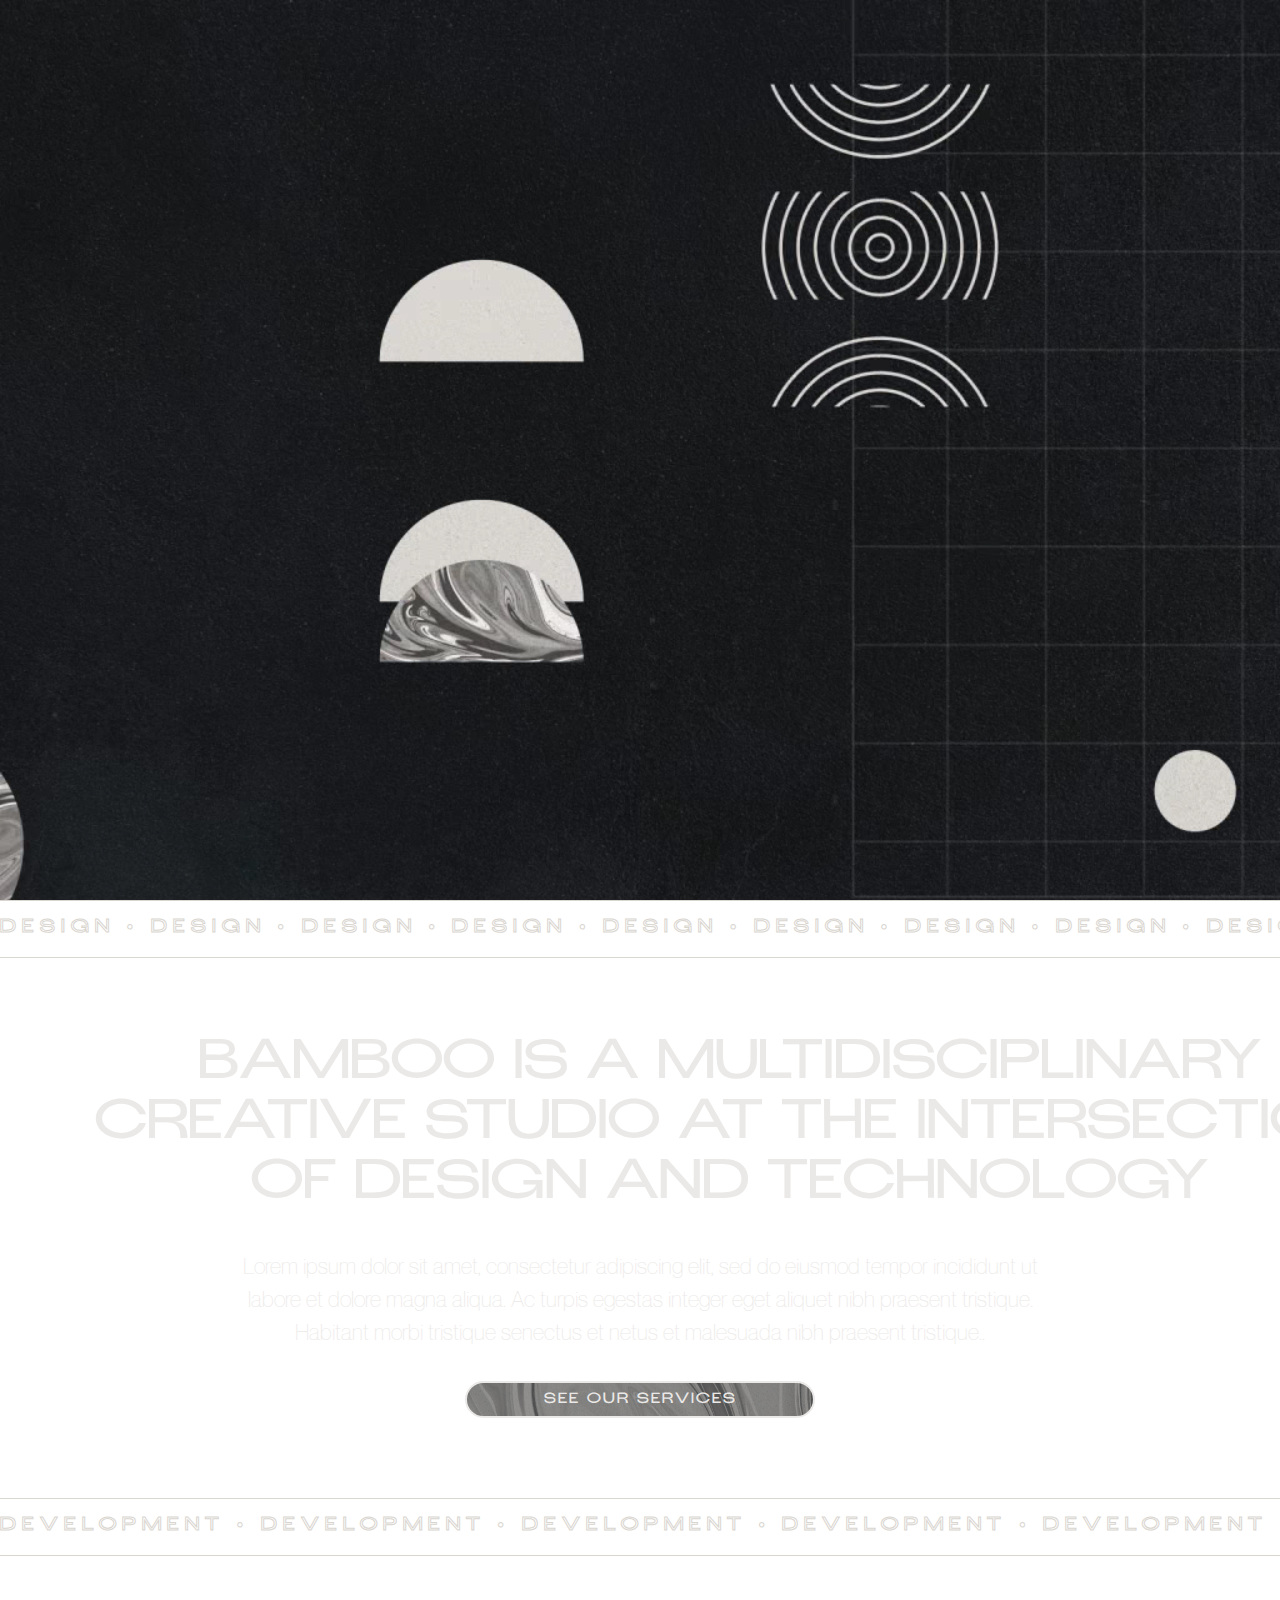
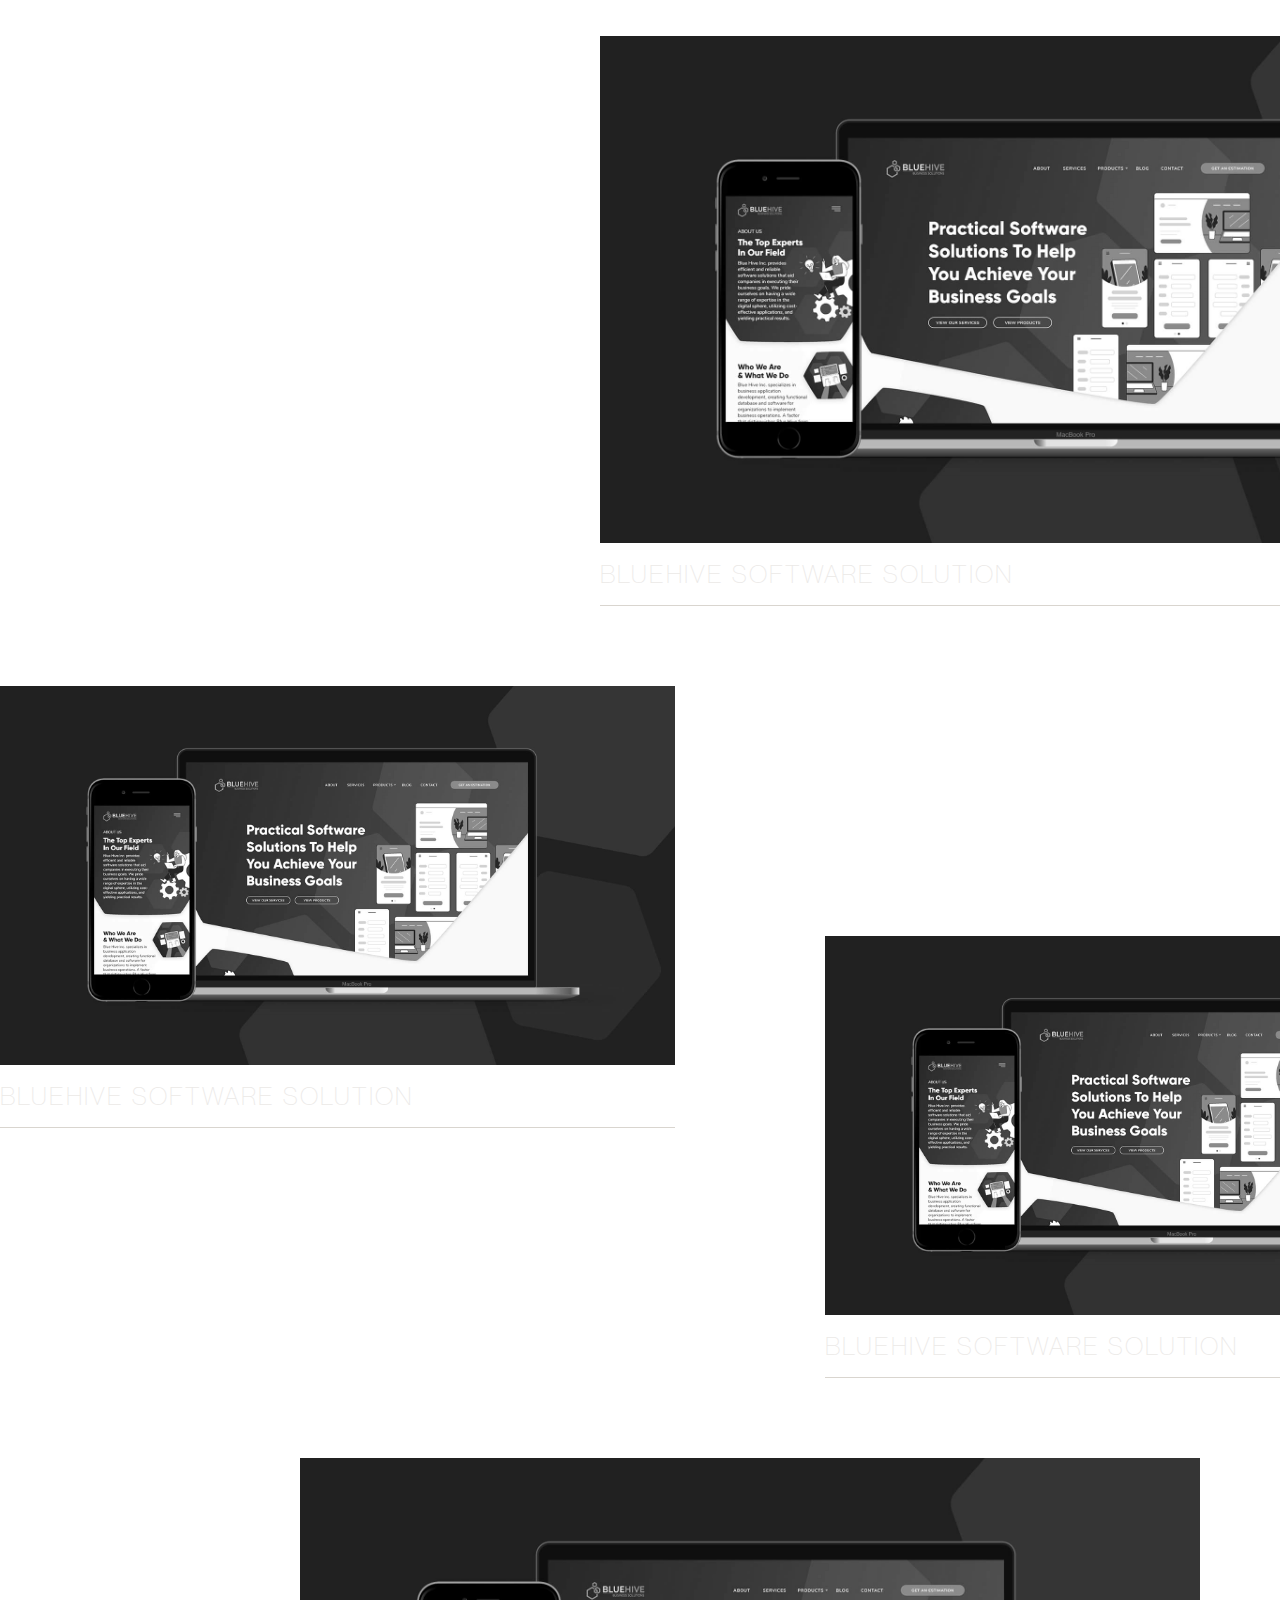
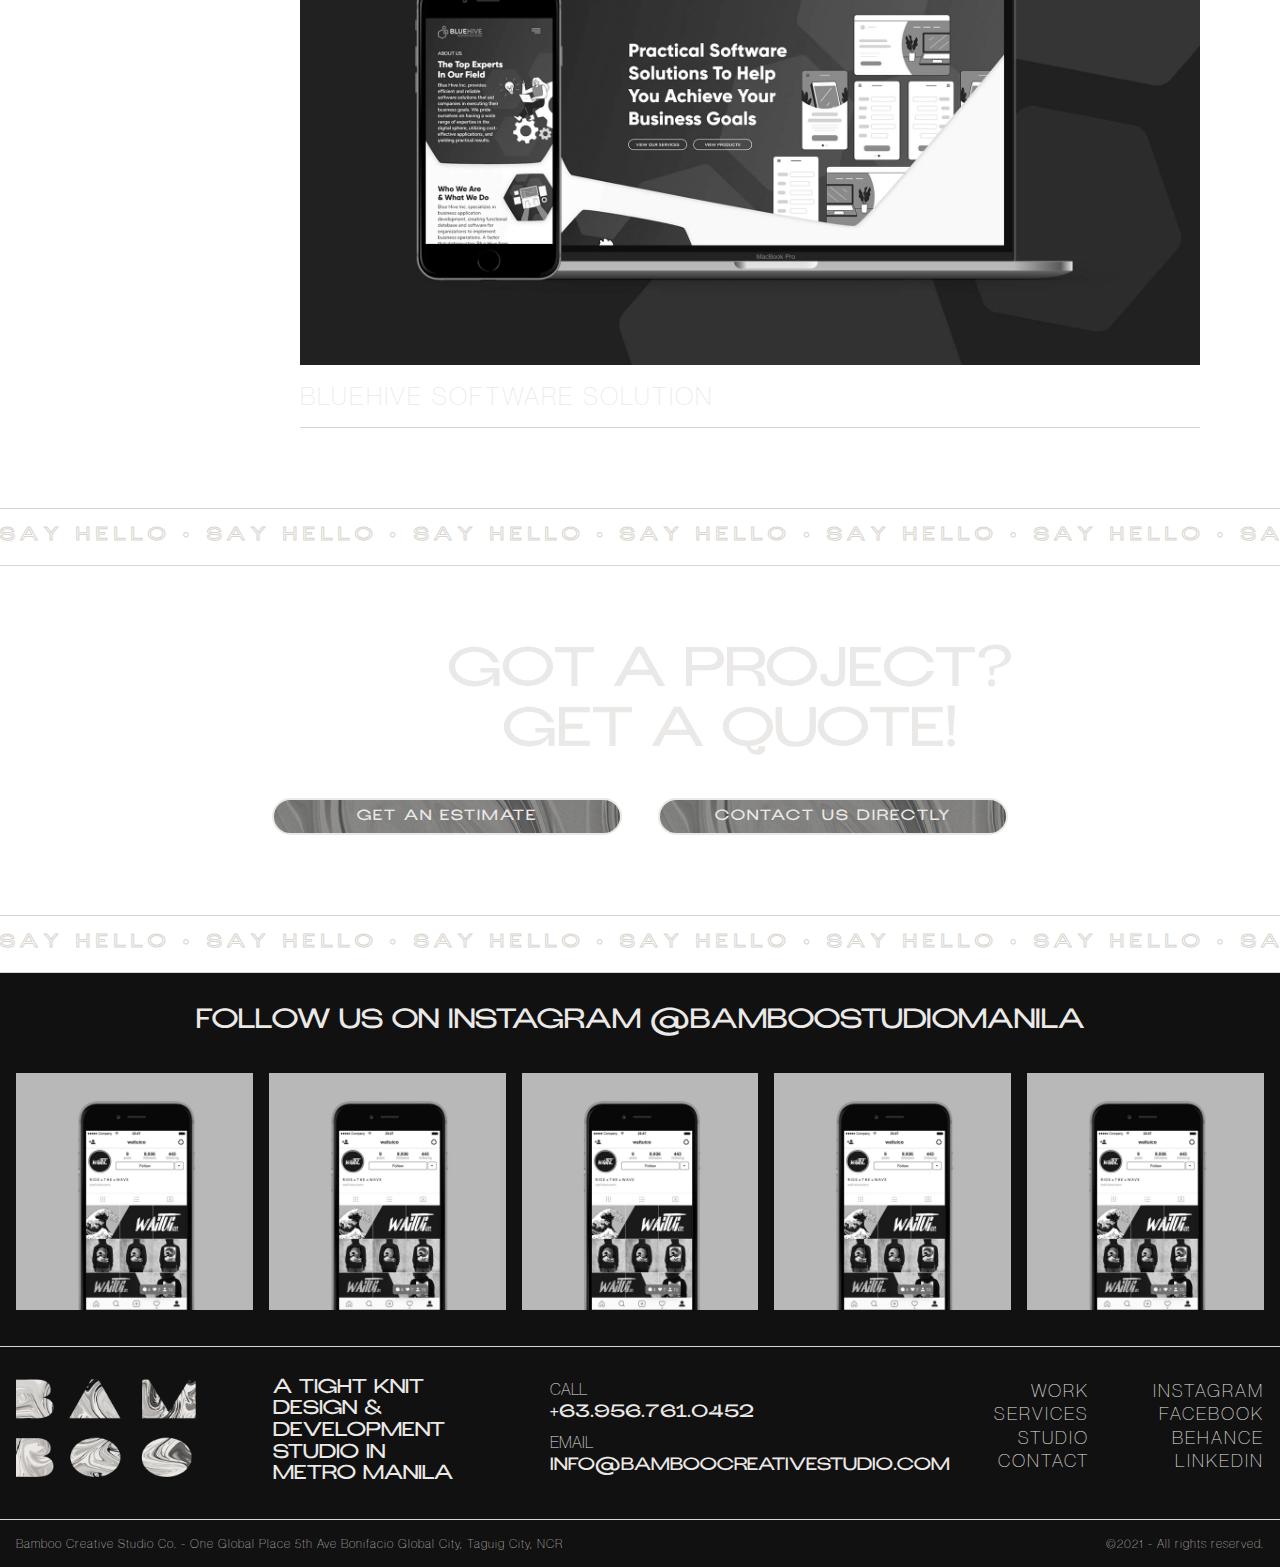
==== index.html @ 471cdea7 "build v.0.1" ====
<!DOCTYPE html>
<html lang="en" dir="ltr">

<head>
  <meta charset="utf-8">
  <title>Home</title>
  <link rel="stylesheet" href="css/styles.css">
</head>

<body>
  <div class="landing home">
    <nav>
      <div class="container pad-1">
        <div class="nav-menu">
          <div class="nav-logo">
            <img src="assets/img/Logo.png" alt="">
          </div>
          <div class="nav-items">
            <ul>
              <li><a href="">INFO</a></li>
              <li><a href="">WORK</a></li>
              <li><a href="">SERVICES</a></li>
              <li><a href="">STUDIO</a></li>
            </ul>
          </div>
          <div class="nav-contact">
            <a href="">CONTACT</a>
          </div>
        </div>
      </div>
    </nav>

    <div class="background-landing">
      <div class="video-container">
        <video autoplay muted id="Landing-video">
          <source src="assets/video/Background Landing.webm" type="video/webm">
        </video>
      </div>
    </div>
  </div>

  <div class="services-cta home">
    <div class="banner-container">
      <div class="banner">
        <span>Design • Design • Design • Design • Design • Design • Design • Design • Design • Design • Design • Design •</span>
        <span>Design • Design • Design • Design • Design • Design • Design • Design • Design • Design • Design • Design •</span>
      </div>
    </div>
    <div class="container-inner center-content">
      <h2>BAMBOO IS A MULTIDISCIPLINARY CREATIVE STUDIO AT THE INTERSECTION OF DESIGN AND TECHNOLOGY</h2>
      <p>Lorem ipsum dolor sit amet, consectetur adipiscing elit, sed do eiusmod tempor incididunt ut labore et dolore magna aliqua. Ac turpis egestas integer eget aliquet nibh praesent tristique. Habitant morbi tristique senectus et netus et
        malesuada nibh praesent tristique..</p>
      <button class="btn">SEE OUR SERVICES</button>
    </div>
    <div class="banner-container">
      <div class="banner">
        <span>DEVELOPMENT • DEVELOPMENT • DEVELOPMENT • DEVELOPMENT • DEVELOPMENT • DEVELOPMENT • DEVELOPMENT •</span>
        <span>DEVELOPMENT • DEVELOPMENT • DEVELOPMENT • DEVELOPMENT • DEVELOPMENT • DEVELOPMENT • DEVELOPMENT •</span>
      </div>
    </div>
  </div>

  <section class="home-projects">
    <div class="box-container">
      <div class="home-project proj1">
        <img src="assets/img/temp/Bluehive 1.jpg" alt="">
        <div class="project-banner">
          <div class="banner-title">
            <span class="project-title">BLUEHIVE SOFTWARE SOLUTION</span>
            <span class="banner-text">BLUEHIVE SOFTWARE SOLUTION • BLUEHIVE SOFTWARE SOLUTION •</span>
            <span class="banner-text">BLUEHIVE SOFTWARE SOLUTION • BLUEHIVE SOFTWARE SOLUTION •</span>
          </div>
        </div>
      </div>
    </div>

    <div class="box-container dual">
      <div class="home-project proj2">
        <img src="assets/img/temp/Bluehive 1.jpg" alt="">
        <div class="project-banner">
          <div class="banner-title">
            <span class="project-title">BLUEHIVE SOFTWARE SOLUTION</span>
            <span class="banner-text">BLUEHIVE SOFTWARE SOLUTION • BLUEHIVE SOFTWARE SOLUTION •</span>
            <span class="banner-text">BLUEHIVE SOFTWARE SOLUTION • BLUEHIVE SOFTWARE SOLUTION •</span>
          </div>
        </div>
      </div>
      <div class="home-project proj3">
        <img src="assets/img/temp/Bluehive 1.jpg" alt="">
        <div class="project-banner">
          <div class="banner-title">
            <span class="project-title">BLUEHIVE SOFTWARE SOLUTION</span>
            <span class="banner-text">BLUEHIVE SOFTWARE SOLUTION • BLUEHIVE SOFTWARE SOLUTION •</span>
            <span class="banner-text">BLUEHIVE SOFTWARE SOLUTION • BLUEHIVE SOFTWARE SOLUTION •</span>
          </div>
        </div>
      </div>
    </div>

    <div class="box-container alt">
      <div class="home-project proj4">
        <img src="assets/img/temp/Bluehive 1.jpg" alt="">
        <div class="project-banner">
          <div class="banner-title">
            <span class="project-title">BLUEHIVE SOFTWARE SOLUTION</span>
            <span class="banner-text">BLUEHIVE SOFTWARE SOLUTION • BLUEHIVE SOFTWARE SOLUTION •</span>
            <span class="banner-text">BLUEHIVE SOFTWARE SOLUTION • BLUEHIVE SOFTWARE SOLUTION •</span>
          </div>
        </div>
      </div>
    </div>
  </section>

  <div class="cta home">
    <div class="banner-container">
      <div class="banner">
        <span>SAY HELLO • SAY HELLO • SAY HELLO • SAY HELLO • SAY HELLO • SAY HELLO • SAY HELLO • SAY HELLO • SAY HELLO • SAY HELLO • SAY HELLO • SAY HELLO •</span>
        <span>SAY HELLO • SAY HELLO • SAY HELLO • SAY HELLO • SAY HELLO • SAY HELLO • SAY HELLO • SAY HELLO • SAY HELLO • SAY HELLO • SAY HELLO • SAY HELLO •</span>
      </div>
    </div>
    <div class="container-inner center-content">
      <h2>GOT A PROJECT? <br> GET A QUOTE!</h2>
      <div class="cta-btn">
        <button class="btn">GET AN ESTIMATE</button>
        <button class="btn">CONTACT US DIRECTLY</button>
      </div>
    </div>
    <div class="banner-container">
      <div class="banner">
        <span>SAY HELLO • SAY HELLO • SAY HELLO • SAY HELLO • SAY HELLO • SAY HELLO • SAY HELLO •</span>
        <span>SAY HELLO • SAY HELLO • SAY HELLO • SAY HELLO • SAY HELLO • SAY HELLO • SAY HELLO •</span>
      </div>
    </div>
  </div>

  <div class="instagram">
    <h3>FOLLOW US ON INSTAGRAM @BAMBOOSTUDIOMANILA</h3>
    <div class="insta-img">
      <a href="https://www.instagram.com/bamboostudiomanila/">
        <img src="assets/img/temp/Waitui.jpg" alt="" class="insta alt-l">
      </a>
      <a href="https://www.instagram.com/bamboostudiomanila/">
        <img src="assets/img/temp/Waitui.jpg" alt="" class="insta">
      </a>
      <a href="https://www.instagram.com/bamboostudiomanila/">
        <img src="assets/img/temp/Waitui.jpg" alt="" class="insta">
      </a>
      <a href="https://www.instagram.com/bamboostudiomanila/">
        <img src="assets/img/temp/Waitui.jpg" alt="" class="insta">
      </a>
      <a href="https://www.instagram.com/bamboostudiomanila/">
        <img src="assets/img/temp/Waitui.jpg" alt="" class="insta alt-r">
      </a>
    </div>
  </div>

  <footer>
    <div class="footer-content container">
      <div class="footer-logo">
        <img src="assets\img\Logo ALT.png" class="footer-logo" alt"footer-logo">
      </div>
      <h4 class="footer-slogan">A TIGHT KNIT DESIGN & DEVELOPMENT STUDIO IN <br> METRO MANILA</h4>
      <div class="footer-contact">
        <span>CALL</span>
        <h5 class="footer-tel">+63.956.761.0452</h5>
        <span>EMAIL</span>
        <h5 class="footer-email">INFO@BAMBOOCREATIVESTUDIO.COM</h5>
      </div>
      <div class="footer-menu">
        <ul class="site-menu">
          <li><a href="">WORK</a></li>
          <li><a href="">SERVICES</a></li>
          <li><a href="">STUDIO</a></li>
          <li><a href="">CONTACT</a></li>
        </ul>
        <ul class="socialmedia-menu">
          <li><a href="">INSTAGRAM</a></li>
          <li><a href="">FACEBOOK</a></li>
          <li><a href="">BEHANCE</a></li>
          <li><a href="">LINKEDIN</a></li>
        </ul>
      </div>
    </div>
    <div class="footer-extra container">
      <span>Bamboo Creative Studio Co. - One Global Place 5th Ave Bonifacio Global City, Taguig City, NCR</span>
      <span>©2021 - All rights reserved.</span>
    </div>
  </footer>


</body>

<script src="https://ajax.googleapis.com/ajax/libs/jquery/2.1.3/jquery.min.js"></script>
<script src="js/index.js"></script>

</html>
---- css/styles.css ----
* {
  padding: 0;
  margin: 0; }

@font-face {
  font-family: KonstantGrotesk;
  src: url(../assets/fonts/KonstantGrotesk.otf); }
@font-face {
  font-family: NeueMontreal;
  src: url(../assets/fonts/NeueMontreal-Light.otf); }
@font-face {
  font-family: NeueMontreal-Bold;
  src: url(../assets/fonts/NeueMontreal-Bold.otf); }
html, body {
  width: 100%; }

body {
  font-family: NeueMontreal, sans-serif;
  background: url(../assets/img/WebsiteBackground.png);
  position: relative;
  overflow-x: hidden;
  color: #EBE9E7; }

.container {
  padding-left: 1rem;
  padding-right: 1rem; }

.container-inner {
  padding: 5rem; }

.box-container {
  width: 1000px; }

.pad-1 {
  padding-top: 1rem;
  padding-bottom: 1rem; }

.pad-2 {
  padding-top: 2rem;
  padding-bottom: 2rem; }

h1, h2, h3, h4, h5, h6, .banner span {
  font-family: KonstantGrotesk, sans-serif;
  font-weight: normal; }

h1, h2 {
  font-size: 50px;
  padding-bottom: 2rem; }

h3 {
  font-size: 25px;
  padding-bottom: 2rem; }

h4 {
  font-size: 18px; }

h5 {
  font-size: 16px;
  line-height: 1.2em; }

p {
  font-size: 22px;
  padding-bottom: 1rem;
  line-height: 1.5em; }

a {
  text-decoration: none;
  color: #EBE9E7;
  letter-spacing: 2px; }

button {
  font-family: KonstantGrotesk, sans-serif;
  color: #EBE9E7;
  width: 350px;
  padding: 0.5rem 0 0.4rem;
  border-radius: 28px;
  background: transparent;
  border: 2px solid #EBE9E7;
  letter-spacing: 2px;
  background: url(../assets/img/ButtonBackground.png) no-repeat 0 50%; }
  button:hover {
    color: #191C1E;
    background: #D9D5CF; }

.cta-btn button {
  margin: 0 1rem; }

section {
  padding: 5rem 0; }

nav {
  position: absolute;
  background-color: rgba(25, 28, 30, 0.6);
  width: 100%;
  top: -4rem;
  left: 0;
  border-bottom: 1px solid #D9D5CF;
  z-index: 100;
  animation-name: menu-down;
  animation-duration: 1s;
  animation-delay: 3s;
  animation-fill-mode: forwards; }

.nav-menu {
  display: flex;
  flex-direction: row;
  justify-content: space-between; }

.nav-logo img {
  width: 166px; }

.nav-items ul li {
  display: inline;
  margin: 0 1rem; }

.nav-contact {
  width: 166px;
  text-align: right; }

.landing.home {
  height: 100vh;
  overflow-y: hidden; }

.background-landing {
  position: absolute;
  top: 0;
  left: 0;
  width: 100vw; }

.video-container {
  position: relative;
  height: 100vh; }
  .video-container video {
    width: 100%;
    height: 100vh;
    position: absolute;
    object-fit: cover;
    object-position: top; }

.services-cta {
  position: relative; }

.banner-container, .project-banner {
  width: 100%;
  overflow: hidden;
  padding: 1rem 0;
  border-top: 1px solid #D9D5CF;
  border-bottom: 1px solid #D9D5CF; }

.banner, .banner-title {
  position: relative;
  right: 0;
  display: flex;
  align-content: center;
  justify-content: flex-start;
  animation-iteration-count: infinite;
  animation-timing-function: linear;
  animation-direction: normal; }
  .banner span, .banner-title span {
    text-transform: uppercase;
    margin: 0 0.8vw 0 0;
    display: inline;
    white-space: nowrap; }

.banner {
  animation-name: banner-anim;
  animation-duration: 20s; }
  .banner span {
    font-size: 1.3vw;
    letter-spacing: 6px;
    color: transparent;
    -webkit-text-stroke-width: 1px;
    -webkit-text-stroke-color: #D9D5CF; }

.banner-title {
  animation-name: banner-anim-proj;
  animation-duration: 20s; }
  .banner-title span {
    font-size: 22px;
    letter-spacing: 2px;
    color: #EBE9E7; }

.center-content {
  text-align: center; }
  .center-content h2 {
    width: 1300px;
    margin: auto;
    line-height: 1.2em; }
  .center-content p {
    width: 840px;
    margin: auto;
    padding-bottom: 2rem; }

.box-container {
  width: 1500px;
  margin: auto;
  position: relative;
  padding-bottom: 5rem; }
  .box-container.alt {
    padding-bottom: 0; }
  .box-container.dual {
    display: flex;
    flex-direction: row;
    justify-content: space-between;
    flex-direction: row; }
    .box-container.dual .proj2, .box-container.dual .proj3 {
      width: 45%; }

.home-project {
  width: 100%;
  display: flex;
  flex-direction: column; }
  .home-project img {
    filter: grayscale(100%);
    transition: filter 0.2s; }
  .home-project.proj1 {
    margin-left: auto;
    align-items: flex-end; }
    .home-project.proj1 img, .home-project.proj1 .project-banner {
      width: 60%; }
  .home-project.proj2 {
    align-items: flex-start; }
    .home-project.proj2 img, .home-project.proj2 .project-banner {
      width: 100%; }
  .home-project.proj3 {
    margin-left: auto;
    align-items: flex-end;
    padding-top: 250px; }
    .home-project.proj3 img, .home-project.proj3 .project-banner {
      width: 100%; }
  .home-project.proj4 {
    align-items: center; }
    .home-project.proj4 img, .home-project.proj4 .project-banner {
      width: 60%; }

.project-banner {
  border-top: none;
  transition: background-image 0.2s; }
  .project-banner:hover {
    background-image: url(../assets/img/ButtonBackground.png); }

.banner-title {
  animation: none; }
  .banner-title span {
    font-size: 25px; }
  .banner-title .banner-text {
    display: none; }

.instagram {
  text-align: center;
  position: relative;
  padding: 2rem 1rem; }

.insta-img {
  display: flex;
  flex-direction: row;
  justify-content: space-between; }
  .insta-img img {
    width: 18.5vw;
    filter: grayscale(100%);
    transition: filter 0.2s; }
    .insta-img img:hover {
      filter: grayscale(0%); }

footer .footer-tel {
  margin-bottom: 0.6rem; }
footer .footer-tel, footer .footer-email {
  margin-top: 0.3rem; }

.footer-content {
  position: relative;
  display: flex;
  flex-direction: row;
  padding-top: 2rem;
  padding-bottom: 2rem;
  border-top: 1px solid #D9D5CF;
  border-bottom: 1px solid #D9D5CF; }

.footer-logo {
  width: 180px; }

.footer-slogan {
  width: 200px;
  padding: 0 6vw;
  line-height: 1.2em; }

.footer-menu {
  font-size: 18px;
  display: flex;
  margin-left: auto;
  text-align: right; }
  .footer-menu ul {
    list-style-type: none;
    color: #D9D5CF;
    line-height: 1.3em; }
    .footer-menu ul a:hover {
      font-weight: bold; }

.socialmedia-menu {
  margin-left: 5vw; }

.footer-extra {
  padding: 1rem;
  display: flex;
  flex-direction: row;
  justify-content: space-between; }
  .footer-extra span {
    font-size: 12px;
    color: #D9D5CF;
    letter-spacing: 1px; }

footer, .instagram {
  background: #111111; }

.hover img {
  filter: grayscale(0%); }
.hover .project-banner {
  background-image: url(../assets/img/ButtonBackground.png); }
.hover .banner-title {
  animation: banner-anim-proj 10s infinite linear normal; }
.hover .banner-title .banner-text {
  display: block !important; }
.hover .banner-title .project-title {
  display: none !important; }

@keyframes menu-down {
  from {
    top: -4rem; }
  to {
    top: 0; } }
@keyframes banner-anim {
  0% {
    right: 0; }
  100% {
    right: 123.5rem; } }
@keyframes banner-anim-proj {
  0% {
    right: 0; }
  100% {
    right: 60rem; } }

/*# sourceMappingURL=styles.css.map */
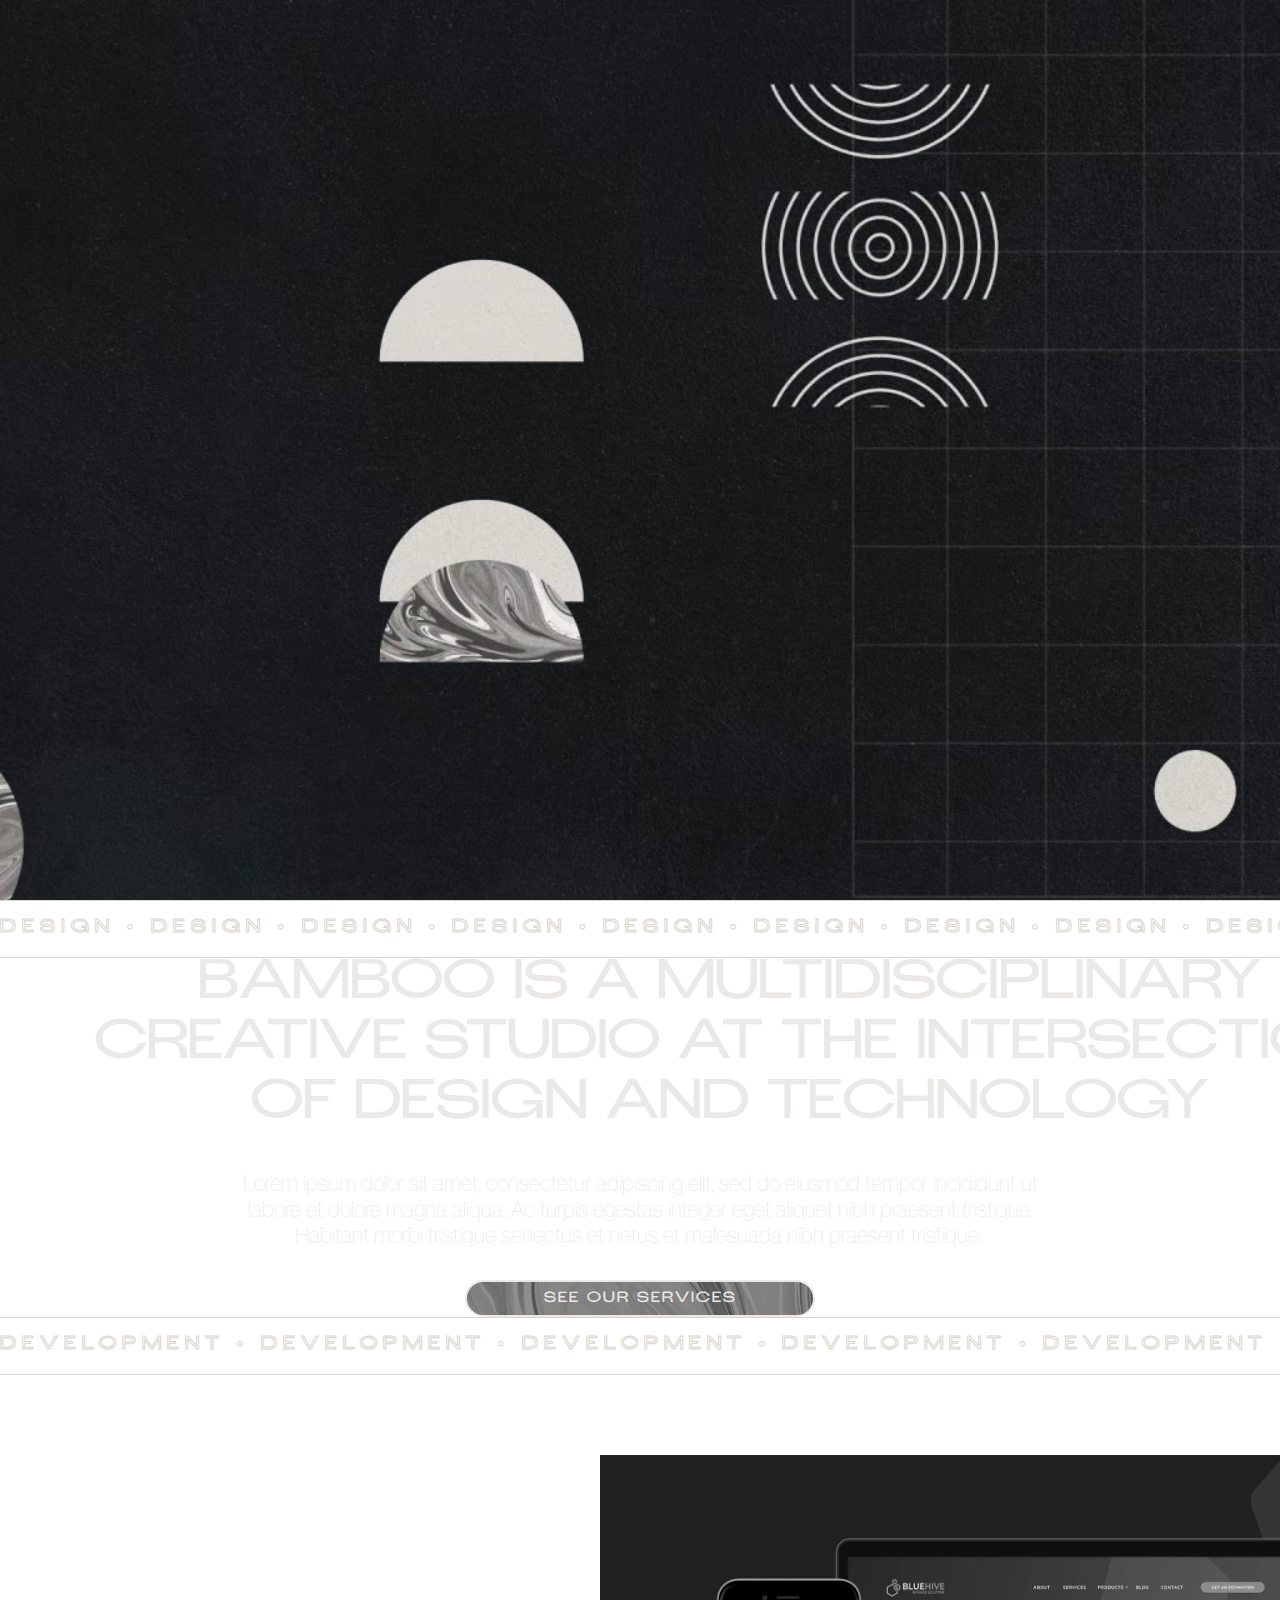
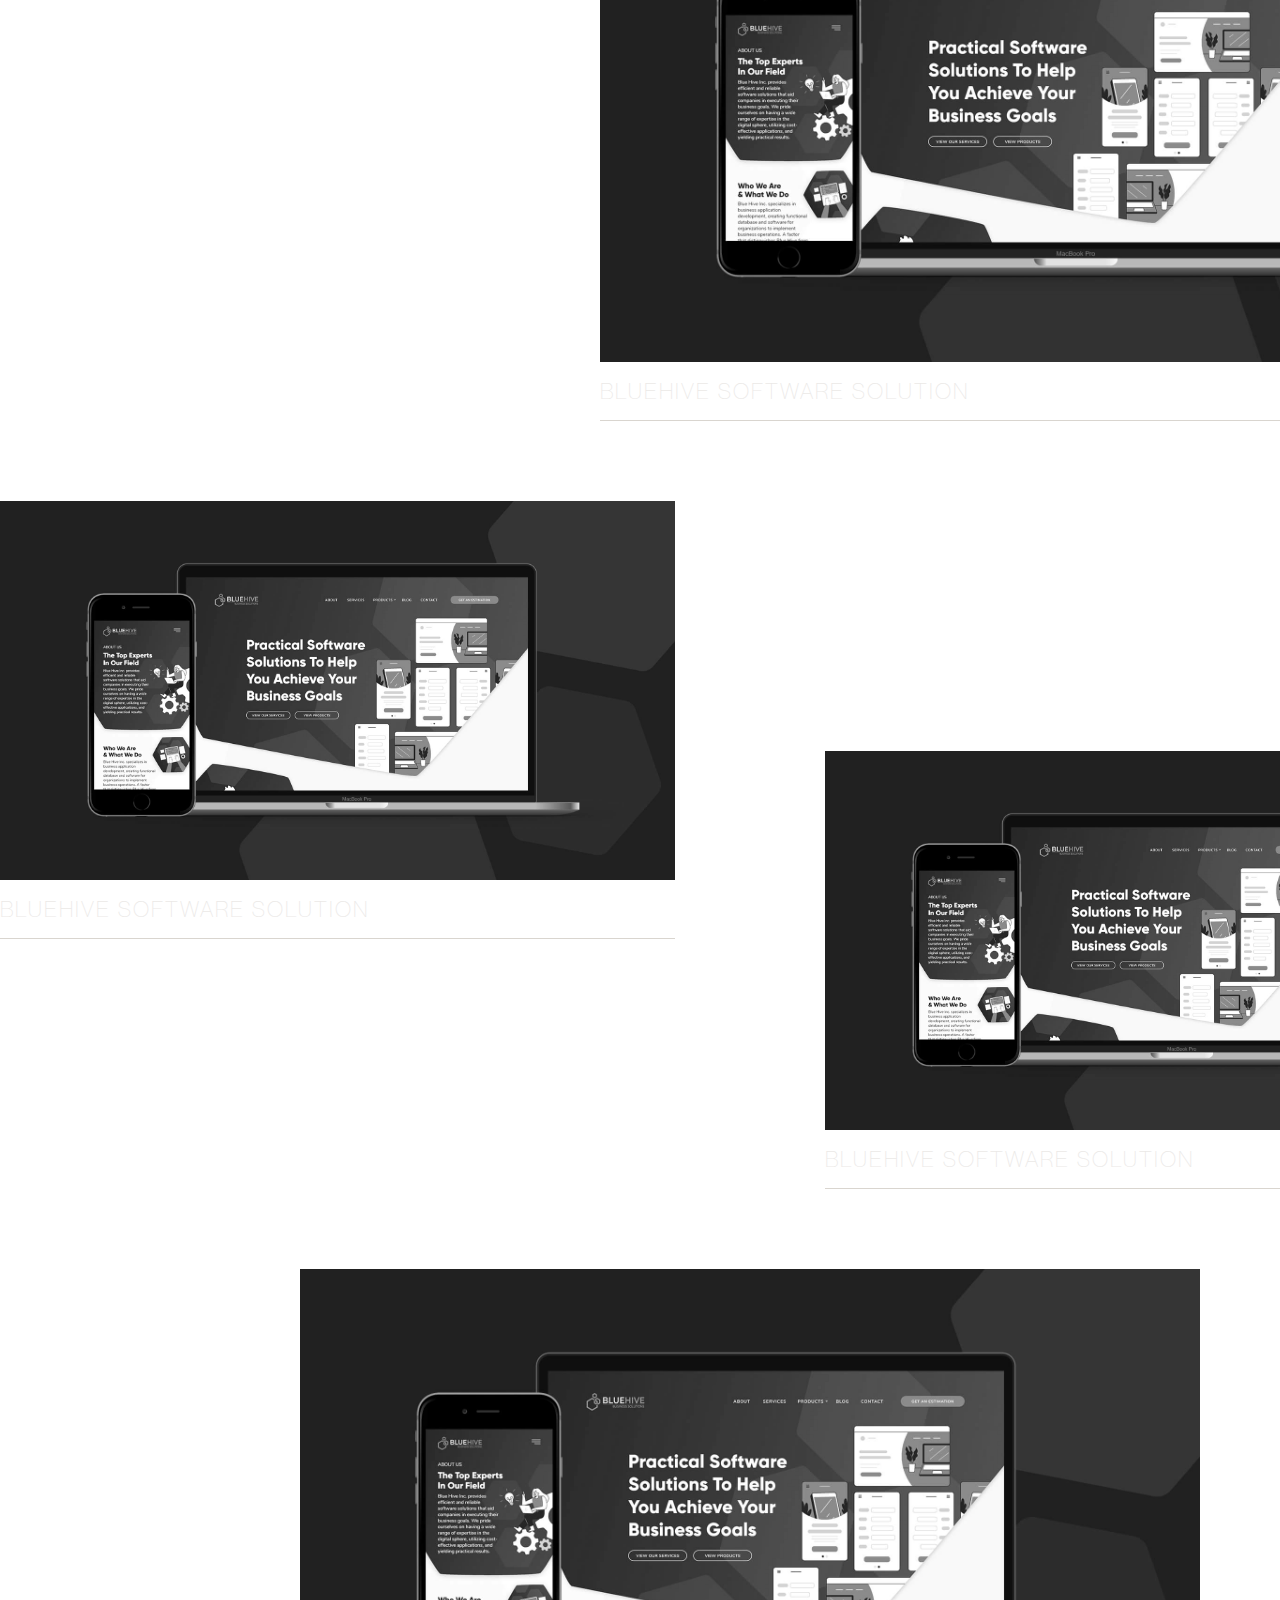
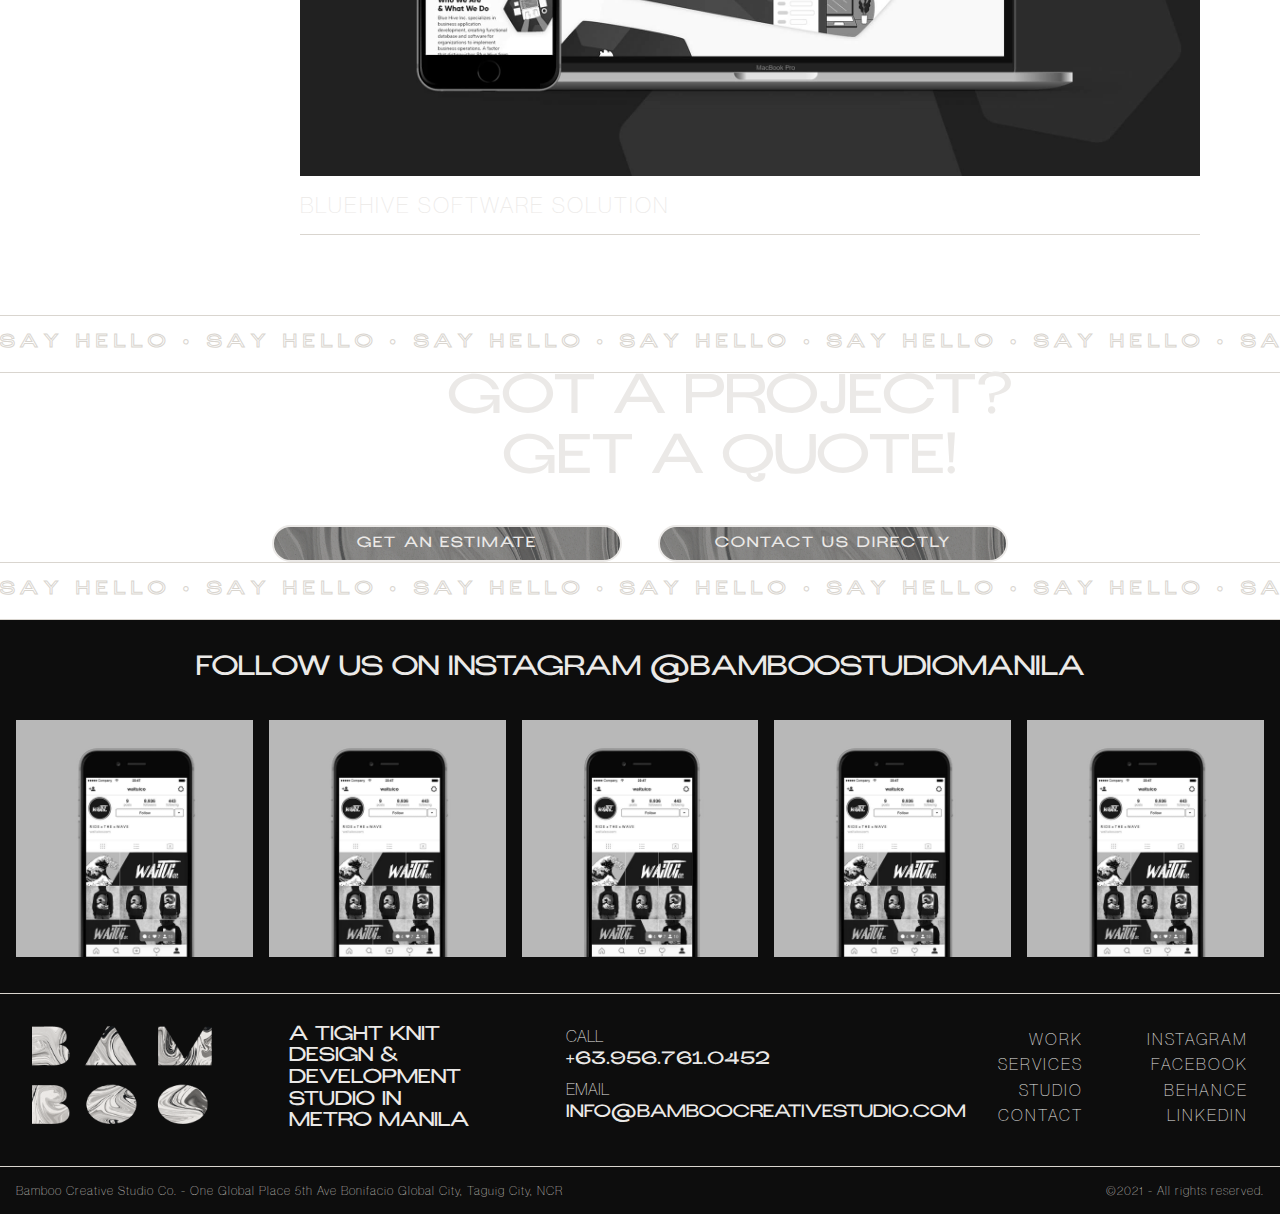
==== commit 6df73ad8: "build v.0.2" ====
--- a/index.html
+++ b/index.html
@@ -20,7 +20,7 @@
               <li><a href="">INFO</a></li>
               <li><a href="">WORK</a></li>
               <li><a href="">SERVICES</a></li>
-              <li><a href="">STUDIO</a></li>
+              <li><a href="studio.html">STUDIO</a></li>
             </ul>
           </div>
           <div class="nav-contact">
--- a/css/styles.css
+++ b/css/styles.css
@@ -1,3 +1,4 @@
+@charset "UTF-8";
 * {
   padding: 0;
   margin: 0; }
@@ -22,11 +23,11 @@
   color: #EBE9E7; }
 
 .container {
-  padding-left: 1rem;
-  padding-right: 1rem; }
+  padding-left: 2rem;
+  padding-right: 2rem; }
 
 .container-inner {
-  padding: 5rem; }
+  padding: 0 5rem; }
 
 .box-container {
   width: 1000px; }
@@ -39,6 +40,19 @@
   padding-top: 2rem;
   padding-bottom: 2rem; }
 
+.border-tb {
+  border-top: 1px solid #D9D5CF;
+  border-bottom: 1px solid #D9D5CF; }
+
+.border-t {
+  border-top: 1px solid #D9D5CF; }
+
+.border-b {
+  border-bottom: 1px solid #D9D5CF; }
+
+.relative {
+  position: relative; }
+
 h1, h2, h3, h4, h5, h6, .banner span {
   font-family: KonstantGrotesk, sans-serif;
   font-weight: normal; }
@@ -58,17 +72,26 @@
   font-size: 16px;
   line-height: 1.2em; }
 
-p {
-  font-size: 22px;
-  padding-bottom: 1rem;
-  line-height: 1.5em; }
+h6 {
+  font-size: 20px; }
+
+p, li {
+  font-size: 22px; }
+  p.sm, li.sm {
+    font-size: 18px; }
 
 a {
   text-decoration: none;
   color: #EBE9E7;
   letter-spacing: 2px; }
 
+nav a, footer a {
+  font-size: 16px; }
+
 button {
+  border: none; }
+
+.btn {
   font-family: KonstantGrotesk, sans-serif;
   color: #EBE9E7;
   width: 350px;
@@ -78,7 +101,7 @@
   border: 2px solid #EBE9E7;
   letter-spacing: 2px;
   background: url(../assets/img/ButtonBackground.png) no-repeat 0 50%; }
-  button:hover {
+  .btn:hover {
     color: #191C1E;
     background: #D9D5CF; }
 
@@ -92,19 +115,20 @@
   position: absolute;
   background-color: rgba(25, 28, 30, 0.6);
   width: 100%;
-  top: -4rem;
+  top: -4.5rem;
   left: 0;
   border-bottom: 1px solid #D9D5CF;
   z-index: 100;
   animation-name: menu-down;
-  animation-duration: 1s;
+  animation-duration: 0.5s;
   animation-delay: 3s;
   animation-fill-mode: forwards; }
 
 .nav-menu {
   display: flex;
   flex-direction: row;
-  justify-content: space-between; }
+  justify-content: space-between;
+  align-items: center; }
 
 .nav-logo img {
   width: 166px; }
@@ -117,7 +141,7 @@
   width: 166px;
   text-align: right; }
 
-.landing.home {
+.landing.home, .landing.studio {
   height: 100vh;
   overflow-y: hidden; }
 
@@ -236,15 +260,161 @@
 .project-banner {
   border-top: none;
   transition: background-image 0.2s; }
-  .project-banner:hover {
-    background-image: url(../assets/img/ButtonBackground.png); }
 
 .banner-title {
   animation: none; }
-  .banner-title span {
-    font-size: 25px; }
   .banner-title .banner-text {
     display: none; }
+
+.studio .video-container {
+  position: absolute;
+  top: 0;
+  left: 0;
+  width: 100%;
+  z-index: -1; }
+
+.bg-landing-text {
+  position: relative;
+  z-index: 100;
+  display: flex;
+  flex-direction: column;
+  justify-content: center;
+  align-items: center;
+  text-align: center;
+  margin-top: 10vh;
+  height: 90vh; }
+
+.studio-bg-name {
+  font-family: KonstantGrotesk;
+  font-size: 245px;
+  color: transparent;
+  -webkit-text-stroke-width: 0.5px;
+  -webkit-text-stroke-color: #D9D5CF;
+  letter-spacing: 1rem;
+  animation-name: fade-in;
+  animation-duration: 1s;
+  animation-timing-function: ease-in;
+  animation-iteration-count: 1;
+  line-height: 1em; }
+
+.studio-bg-slogan {
+  position: absolute;
+  max-width: 1300px;
+  opacity: 0;
+  animation-name: fade-in;
+  animation-duration: 1.5s;
+  animation-timing-function: ease-in;
+  animation-iteration-count: 1;
+  animation-delay: 1s;
+  animation-fill-mode: forwards; }
+
+.section-title, .accordion-subtitle {
+  color: transparent;
+  -webkit-text-stroke-width: 0.5px;
+  -webkit-text-stroke-color: #D9D5CF; }
+
+.section-content {
+  padding-bottom: 2rem; }
+
+.studio-commitment .section-content {
+  display: flex;
+  flex-direction: row; }
+  .studio-commitment .section-content h1 {
+    width: 875px; }
+  .studio-commitment .section-content p {
+    width: 650px; }
+  .studio-commitment .section-content .paragraphs {
+    margin-right: 0;
+    margin-left: auto; }
+
+.studio-services {
+  position: relative;
+  width: 70vw;
+  margin-left: auto; }
+
+.graphic1, .graphic2 {
+  position: absolute;
+  left: -6rem;
+  width: 350px; }
+
+.graphic1 {
+  top: 5rem; }
+
+.graphic2 {
+  bottom: 0; }
+
+#clients .section-content h1 {
+  width: 1100px; }
+
+.accordion {
+  color: #EBE9E7;
+  background: transparent;
+  cursor: pointer;
+  width: 100%;
+  text-align: left;
+  border: none;
+  outline: none;
+  transition: 0.4s; }
+
+button.accordion {
+  font-size: 45px;
+  font-family: NeueMontreal; }
+
+/* Add a background color to the button if it is clicked on (add the .active class with JS), and when you move the mouse over it (hover) */
+/* Style the accordion panel. Note: hidden by default */
+.panel {
+  max-height: 0;
+  overflow: hidden;
+  transition: max-height 0.2s ease-out;
+  display: flex; }
+  .panel p, .panel li {
+    font-size: 18px;
+    line-height: 1.5em;
+    letter-spacing: 1px;
+    padding-bottom: 1rem; }
+  .panel ul {
+    padding-left: 1rem; }
+
+.accordion:after {
+  content: '\1F865';
+  /* Unicode character for "arrow up" sign (🡥) */
+  font-size: 45px;
+  color: #EBE9E7;
+  float: right;
+  margin-left: 5px; }
+
+.active:after {
+  content: "\1F866";
+  /* Unicode character for "arrow down" sign (🡦) */ }
+
+.accordion-subtitle {
+  font-family: KonstantGrotesk; }
+
+.split-panel.alt {
+  margin-left: auto; }
+
+.split-panel {
+  width: 650px; }
+  .split-panel.alt {
+    width: 450px; }
+
+.list-table {
+  display: flex;
+  flex-direction: row;
+  justify-content: space-between;
+  align-items: center; }
+
+.accordion-subtitle {
+  padding-bottom: 0.5rem; }
+
+.btn-full {
+  width: 100%;
+  padding: 0.5rem 0;
+  text-align: left;
+  font-size: 18px;
+  font-family: NeueMontreal;
+  color: #EBE9E7;
+  background: url(../assets/img/ButtonBackground.png) no-repeat; }
 
 .instagram {
   text-align: center;
@@ -310,7 +480,7 @@
     letter-spacing: 1px; }
 
 footer, .instagram {
-  background: #111111; }
+  background: #0D0D0D; }
 
 .hover img {
   filter: grayscale(0%); }
@@ -338,5 +508,10 @@
     right: 0; }
   100% {
     right: 60rem; } }
+@keyframes fade-in {
+  from {
+    opacity: 0; }
+  to {
+    opacity: 100%; } }
 
 /*# sourceMappingURL=styles.css.map */
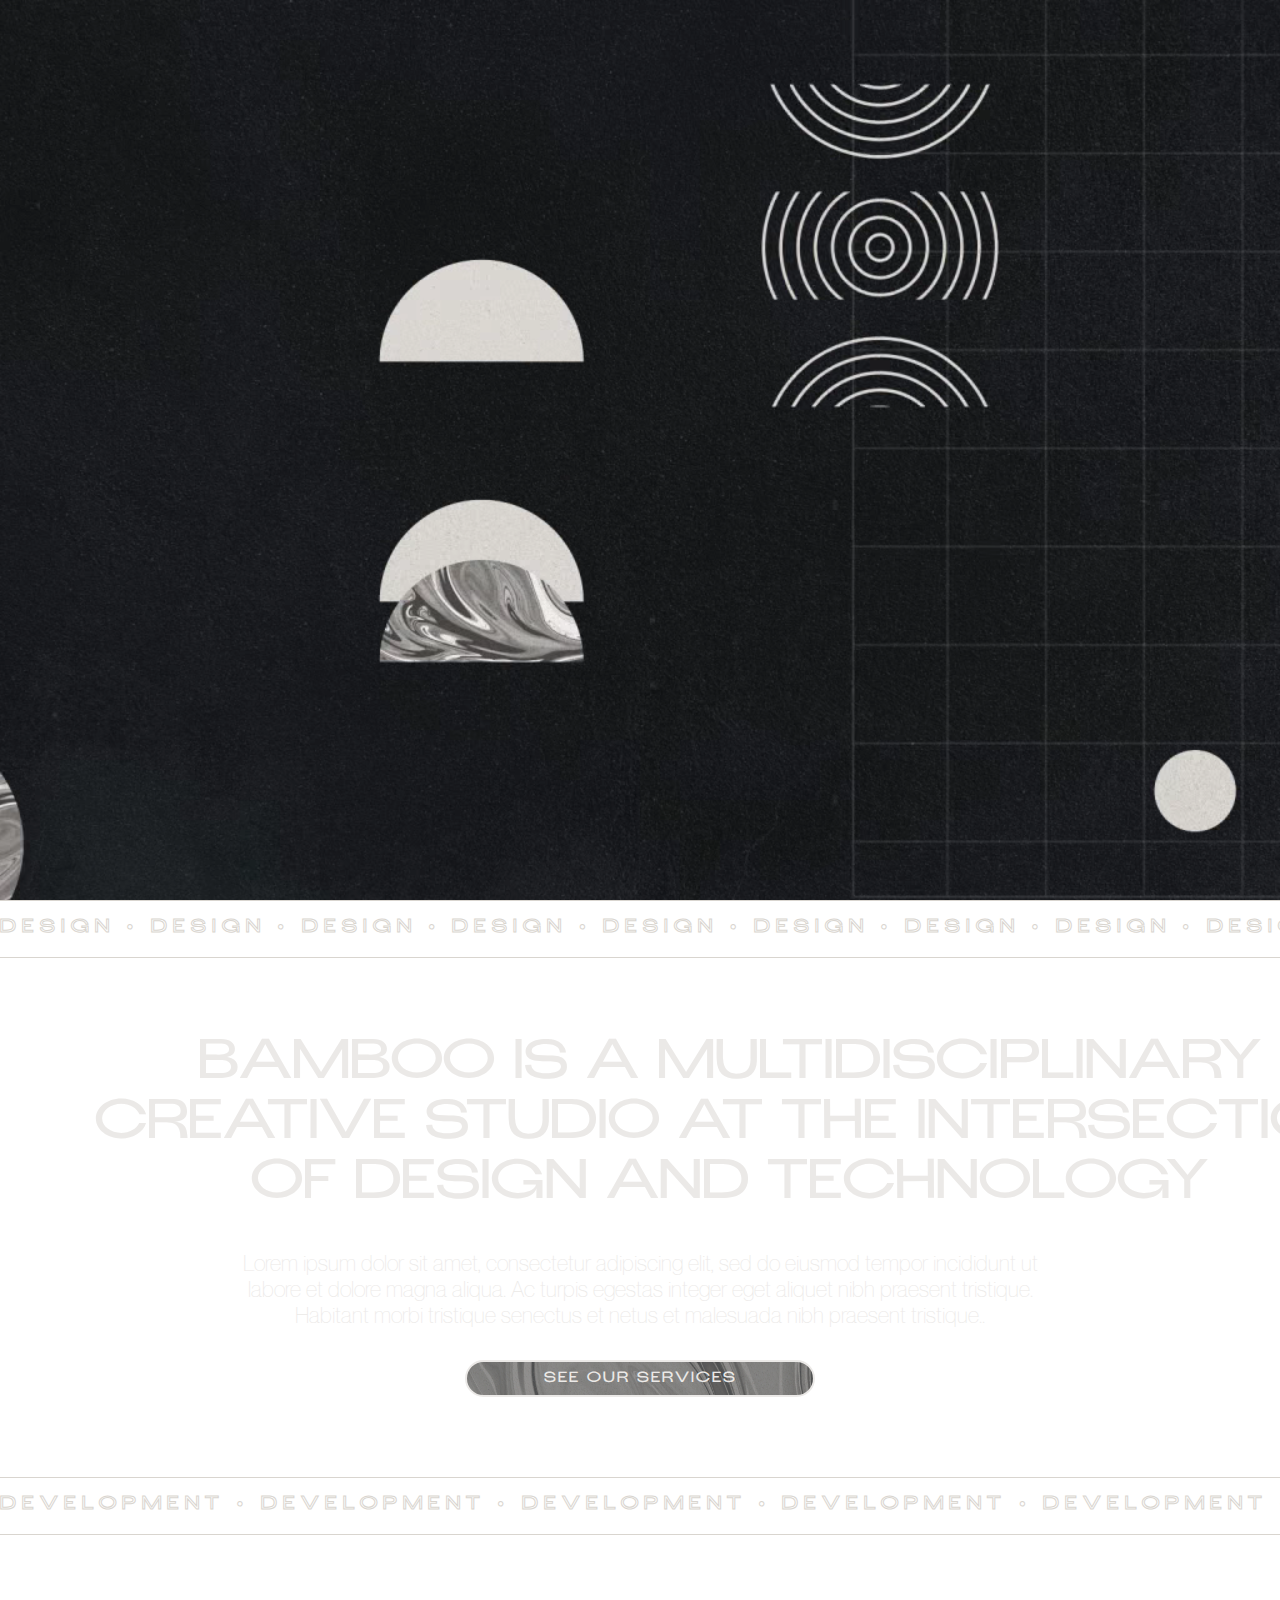
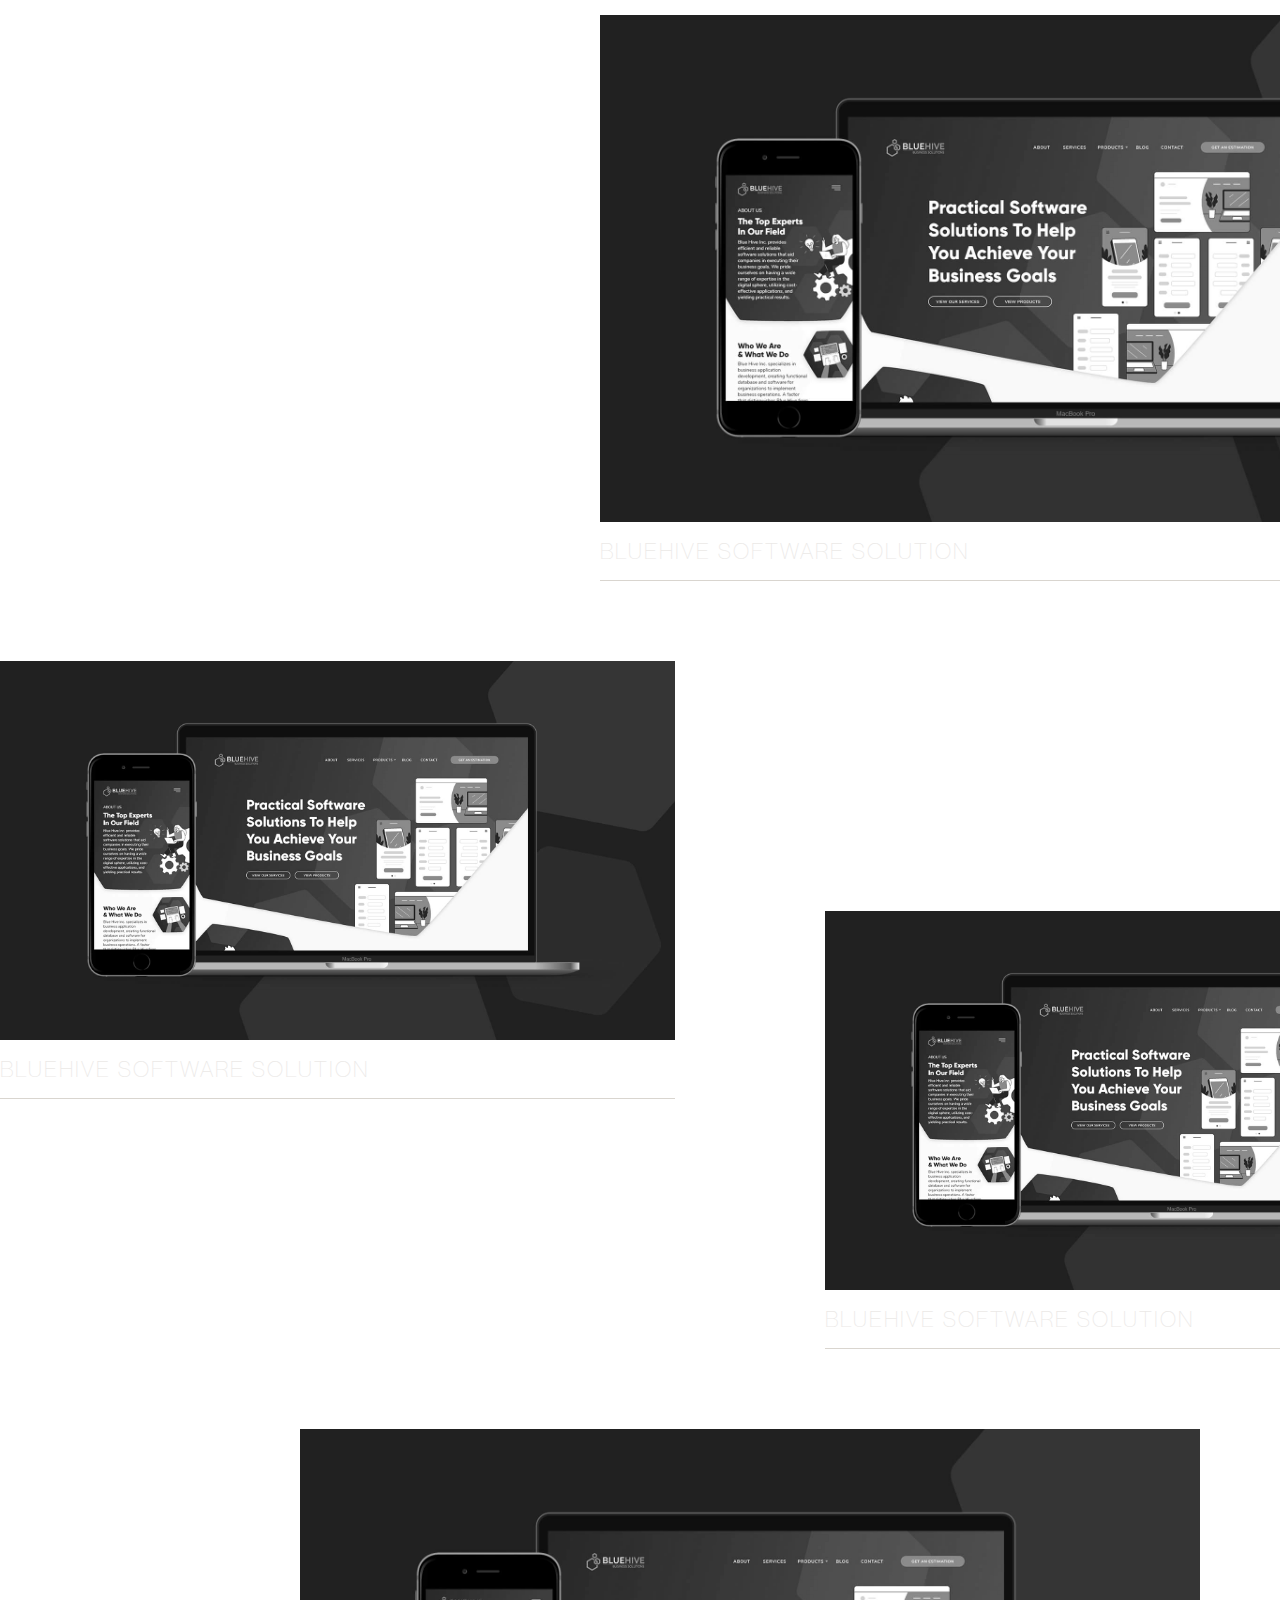
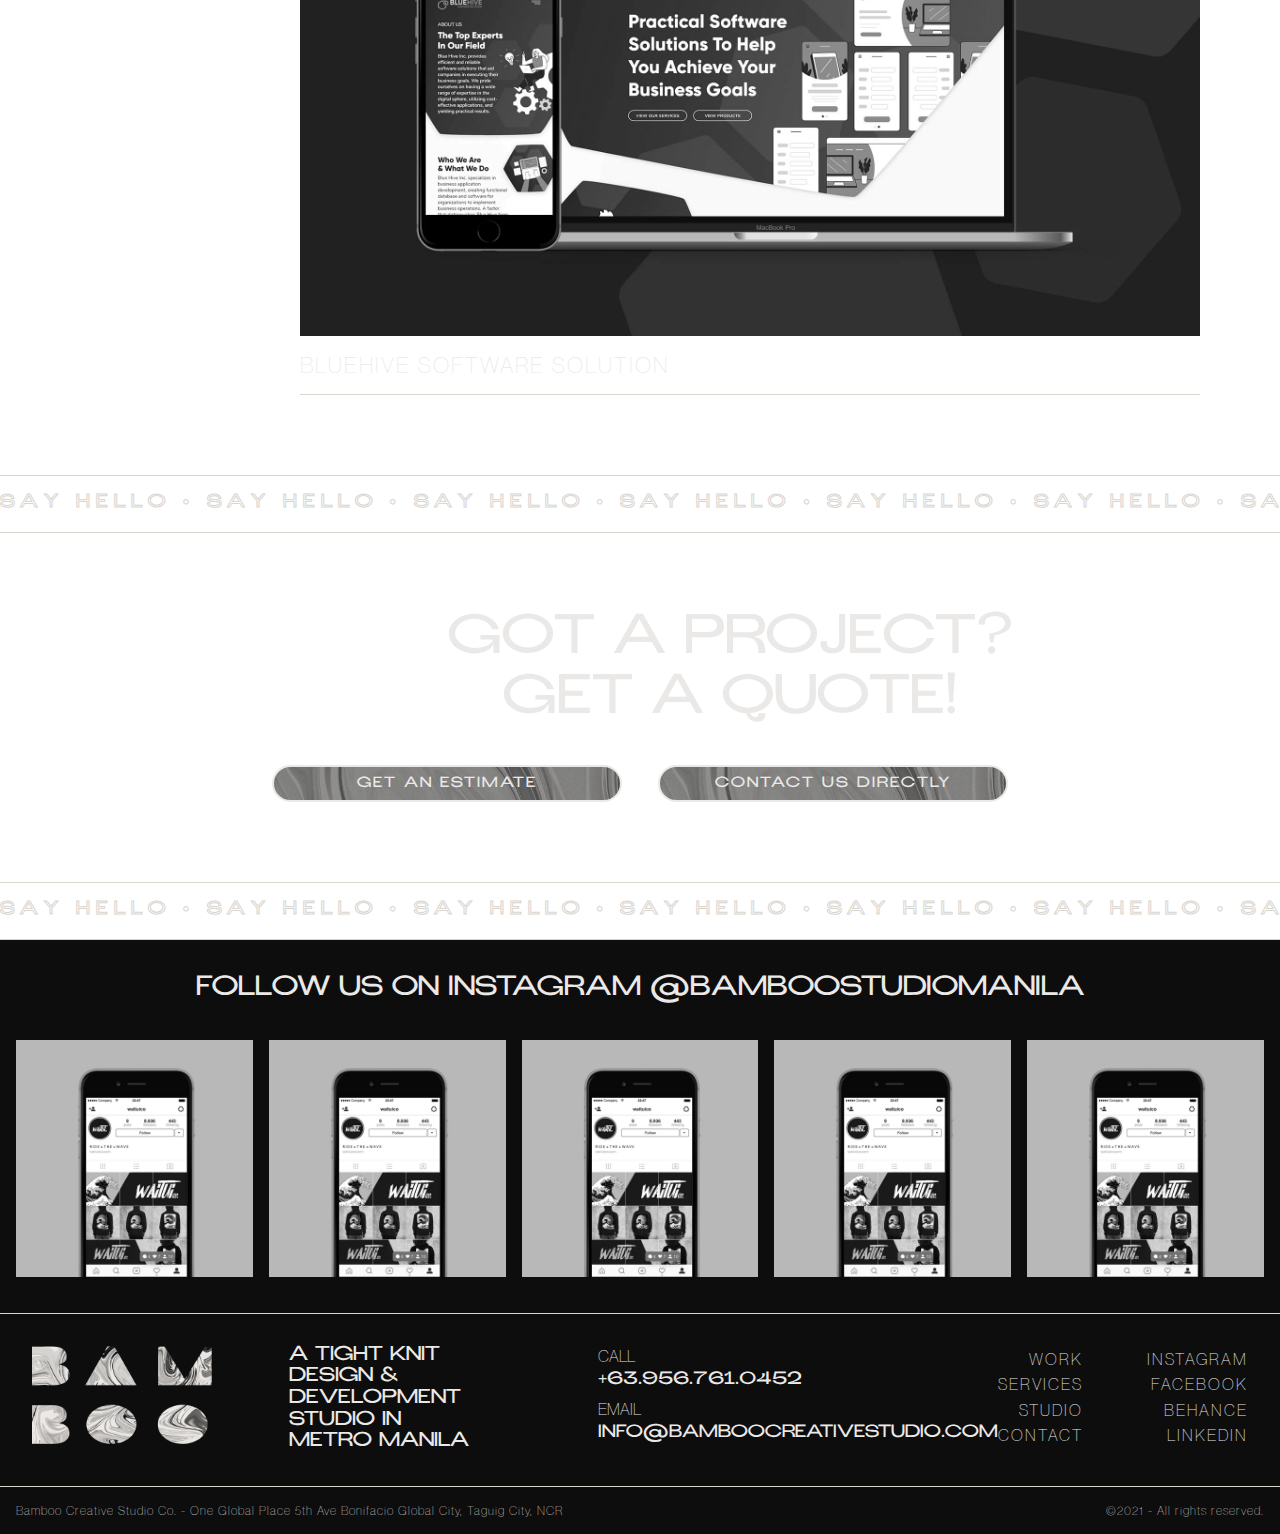
==== commit f6eb3632: "build v0.3" ====
--- a/index.html
+++ b/index.html
@@ -8,18 +8,27 @@
 </head>
 
 <body>
+  <!-- <div class="contact">
+    <div class="contact-container">
+      <div class="contact-content">
+        <h6 class="section-title">
+
+        </h6>
+      </div>
+    </div>
+  </div> -->
   <div class="landing home">
     <nav>
       <div class="container pad-1">
         <div class="nav-menu">
           <div class="nav-logo">
-            <img src="assets/img/Logo.png" alt="">
+            <a href="index.html"><img src="assets/img/Logo.png" alt=""></a>
           </div>
           <div class="nav-items">
             <ul>
-              <li><a href="">INFO</a></li>
-              <li><a href="">WORK</a></li>
-              <li><a href="">SERVICES</a></li>
+              <li><a href="info.html">INFO</a></li>
+              <li><a href="work.html">WORK</a></li>
+              <li><a href="services.html">SERVICES</a></li>
               <li><a href="studio.html">STUDIO</a></li>
             </ul>
           </div>
@@ -46,12 +55,14 @@
         <span>Design • Design • Design • Design • Design • Design • Design • Design • Design • Design • Design • Design •</span>
       </div>
     </div>
+    <section>
     <div class="container-inner center-content">
       <h2>BAMBOO IS A MULTIDISCIPLINARY CREATIVE STUDIO AT THE INTERSECTION OF DESIGN AND TECHNOLOGY</h2>
       <p>Lorem ipsum dolor sit amet, consectetur adipiscing elit, sed do eiusmod tempor incididunt ut labore et dolore magna aliqua. Ac turpis egestas integer eget aliquet nibh praesent tristique. Habitant morbi tristique senectus et netus et
         malesuada nibh praesent tristique..</p>
       <button class="btn">SEE OUR SERVICES</button>
     </div>
+  </section>
     <div class="banner-container">
       <div class="banner">
         <span>DEVELOPMENT • DEVELOPMENT • DEVELOPMENT • DEVELOPMENT • DEVELOPMENT • DEVELOPMENT • DEVELOPMENT •</span>
@@ -85,7 +96,7 @@
           </div>
         </div>
       </div>
-      <div class="home-project proj3">
+      <div class="home-project proj3" data-aos="fade-up" data-aos-duration="1000">
         <img src="assets/img/temp/Bluehive 1.jpg" alt="">
         <div class="project-banner">
           <div class="banner-title">
@@ -98,7 +109,7 @@
     </div>
 
     <div class="box-container alt">
-      <div class="home-project proj4">
+      <div class="home-project proj4" data-aos="fade-up" data-aos-duration="1000">
         <img src="assets/img/temp/Bluehive 1.jpg" alt="">
         <div class="project-banner">
           <div class="banner-title">
@@ -118,6 +129,7 @@
         <span>SAY HELLO • SAY HELLO • SAY HELLO • SAY HELLO • SAY HELLO • SAY HELLO • SAY HELLO • SAY HELLO • SAY HELLO • SAY HELLO • SAY HELLO • SAY HELLO •</span>
       </div>
     </div>
+    <section>
     <div class="container-inner center-content">
       <h2>GOT A PROJECT? <br> GET A QUOTE!</h2>
       <div class="cta-btn">
@@ -125,6 +137,7 @@
         <button class="btn">CONTACT US DIRECTLY</button>
       </div>
     </div>
+  </section>
     <div class="banner-container">
       <div class="banner">
         <span>SAY HELLO • SAY HELLO • SAY HELLO • SAY HELLO • SAY HELLO • SAY HELLO • SAY HELLO •</span>
--- a/css/styles.css
+++ b/css/styles.css
@@ -1,95 +1,157 @@
 @charset "UTF-8";
 * {
   padding: 0;
-  margin: 0; }
+  margin: 0;
+  -webkit-box-sizing: border-box;
+  box-sizing: border-box;
+}
 
 @font-face {
   font-family: KonstantGrotesk;
-  src: url(../assets/fonts/KonstantGrotesk.otf); }
+  src: url(../assets/fonts/KonstantGrotesk.otf);
+}
+
 @font-face {
   font-family: NeueMontreal;
-  src: url(../assets/fonts/NeueMontreal-Light.otf); }
+  src: url(../assets/fonts/NeueMontreal-Light.otf);
+}
+
 @font-face {
   font-family: NeueMontreal-Bold;
-  src: url(../assets/fonts/NeueMontreal-Bold.otf); }
+  src: url(../assets/fonts/NeueMontreal-Bold.otf);
+}
+
 html, body {
-  width: 100%; }
+  width: 100%;
+}
 
 body {
   font-family: NeueMontreal, sans-serif;
   background: url(../assets/img/WebsiteBackground.png);
   position: relative;
   overflow-x: hidden;
-  color: #EBE9E7; }
+  color: #EBE9E7;
+}
 
 .container {
   padding-left: 2rem;
-  padding-right: 2rem; }
+  padding-right: 2rem;
+}
 
 .container-inner {
-  padding: 0 5rem; }
+  padding: 0 5rem;
+}
 
 .box-container {
-  width: 1000px; }
+  width: 1000px;
+}
+
+.pad-0 {
+  padding: 0 !important;
+}
 
 .pad-1 {
   padding-top: 1rem;
-  padding-bottom: 1rem; }
+  padding-bottom: 1rem;
+}
 
 .pad-2 {
   padding-top: 2rem;
-  padding-bottom: 2rem; }
+  padding-bottom: 2rem;
+}
+
+.pad-t1 {
+  padding-top: 1rem;
+}
+
+.pad-t2 {
+  padding-top: 2rem;
+}
+
+.pad-b1 {
+  padding-bottom: 1rem;
+}
+
+.pad-b2 {
+  padding-bottom: 2rem;
+}
+
+.pad-b5 {
+  padding-bottom: 5rem;
+}
 
 .border-tb {
   border-top: 1px solid #D9D5CF;
-  border-bottom: 1px solid #D9D5CF; }
+  border-bottom: 1px solid #D9D5CF;
+}
 
 .border-t {
-  border-top: 1px solid #D9D5CF; }
+  border-top: 1px solid #D9D5CF;
+}
 
 .border-b {
-  border-bottom: 1px solid #D9D5CF; }
+  border-bottom: 1px solid #D9D5CF;
+}
 
 .relative {
-  position: relative; }
+  position: relative;
+}
 
 h1, h2, h3, h4, h5, h6, .banner span {
   font-family: KonstantGrotesk, sans-serif;
-  font-weight: normal; }
+  font-weight: normal;
+}
 
 h1, h2 {
   font-size: 50px;
-  padding-bottom: 2rem; }
+  padding-bottom: 2rem;
+}
+
+h2.grid {
+  font-family: NeueMontreal, sans-serif;
+  font-size: 35px;
+  padding-bottom: 1rem;
+}
 
 h3 {
   font-size: 25px;
-  padding-bottom: 2rem; }
+  padding-bottom: 2rem;
+}
 
 h4 {
-  font-size: 18px; }
+  font-size: 18px;
+}
 
 h5 {
   font-size: 16px;
-  line-height: 1.2em; }
+  line-height: 1.2em;
+}
 
 h6 {
-  font-size: 20px; }
+  font-size: 20px;
+}
 
 p, li {
-  font-size: 22px; }
-  p.sm, li.sm {
-    font-size: 18px; }
+  font-size: 22px;
+}
+
+p.sm, li.sm {
+  font-size: 18px;
+}
 
 a {
   text-decoration: none;
   color: #EBE9E7;
-  letter-spacing: 2px; }
+  letter-spacing: 2px;
+}
 
 nav a, footer a {
-  font-size: 16px; }
+  font-size: 16px;
+}
 
 button {
-  border: none; }
+  border: none;
+}
 
 .btn {
   font-family: KonstantGrotesk, sans-serif;
@@ -100,16 +162,21 @@
   background: transparent;
   border: 2px solid #EBE9E7;
   letter-spacing: 2px;
-  background: url(../assets/img/ButtonBackground.png) no-repeat 0 50%; }
-  .btn:hover {
-    color: #191C1E;
-    background: #D9D5CF; }
+  background: url(../assets/img/ButtonBackground.png) no-repeat 0 50%;
+}
+
+.btn:hover {
+  color: #191C1E;
+  background: #D9D5CF;
+}
 
 .cta-btn button {
-  margin: 0 1rem; }
+  margin: 0 1rem;
+}
 
 section {
-  padding: 5rem 0; }
+  padding: 5rem 0;
+}
 
 nav {
   position: absolute;
@@ -119,170 +186,290 @@
   left: 0;
   border-bottom: 1px solid #D9D5CF;
   z-index: 100;
-  animation-name: menu-down;
-  animation-duration: 0.5s;
-  animation-delay: 3s;
-  animation-fill-mode: forwards; }
+  -webkit-animation-name: menu-down;
+          animation-name: menu-down;
+  -webkit-animation-duration: 0.5s;
+          animation-duration: 0.5s;
+  -webkit-animation-delay: 3s;
+          animation-delay: 3s;
+  -webkit-animation-fill-mode: forwards;
+          animation-fill-mode: forwards;
+}
 
 .nav-menu {
-  display: flex;
-  flex-direction: row;
-  justify-content: space-between;
-  align-items: center; }
+  display: -webkit-box;
+  display: -ms-flexbox;
+  display: flex;
+  -webkit-box-orient: horizontal;
+  -webkit-box-direction: normal;
+      -ms-flex-direction: row;
+          flex-direction: row;
+  -webkit-box-pack: justify;
+      -ms-flex-pack: justify;
+          justify-content: space-between;
+  -webkit-box-align: center;
+      -ms-flex-align: center;
+          align-items: center;
+}
 
 .nav-logo img {
-  width: 166px; }
+  width: 166px;
+}
 
 .nav-items ul li {
   display: inline;
-  margin: 0 1rem; }
+  margin: 0 1rem;
+}
 
 .nav-contact {
   width: 166px;
-  text-align: right; }
+  text-align: right;
+}
 
 .landing.home, .landing.studio {
   height: 100vh;
-  overflow-y: hidden; }
+  overflow-y: hidden;
+}
 
 .background-landing {
   position: absolute;
   top: 0;
   left: 0;
-  width: 100vw; }
+  width: 100vw;
+}
 
 .video-container {
   position: relative;
-  height: 100vh; }
-  .video-container video {
-    width: 100%;
-    height: 100vh;
-    position: absolute;
-    object-fit: cover;
-    object-position: top; }
+  height: 100vh;
+}
+
+.video-container video {
+  width: 100%;
+  height: 100vh;
+  position: absolute;
+  -o-object-fit: cover;
+     object-fit: cover;
+  -o-object-position: top;
+     object-position: top;
+}
 
 .services-cta {
-  position: relative; }
+  position: relative;
+}
 
 .banner-container, .project-banner {
   width: 100%;
   overflow: hidden;
   padding: 1rem 0;
   border-top: 1px solid #D9D5CF;
-  border-bottom: 1px solid #D9D5CF; }
+  border-bottom: 1px solid #D9D5CF;
+}
 
 .banner, .banner-title {
   position: relative;
   right: 0;
-  display: flex;
-  align-content: center;
-  justify-content: flex-start;
-  animation-iteration-count: infinite;
-  animation-timing-function: linear;
-  animation-direction: normal; }
-  .banner span, .banner-title span {
-    text-transform: uppercase;
-    margin: 0 0.8vw 0 0;
-    display: inline;
-    white-space: nowrap; }
+  display: -webkit-box;
+  display: -ms-flexbox;
+  display: flex;
+  -ms-flex-line-pack: center;
+      align-content: center;
+  -webkit-box-pack: start;
+      -ms-flex-pack: start;
+          justify-content: flex-start;
+  -webkit-animation-iteration-count: infinite;
+          animation-iteration-count: infinite;
+  -webkit-animation-timing-function: linear;
+          animation-timing-function: linear;
+  -webkit-animation-direction: normal;
+          animation-direction: normal;
+}
+
+.banner span, .banner-title span {
+  text-transform: uppercase;
+  margin: 0 0.8vw 0 0;
+  display: inline;
+  white-space: nowrap;
+}
 
 .banner {
-  animation-name: banner-anim;
-  animation-duration: 20s; }
-  .banner span {
-    font-size: 1.3vw;
-    letter-spacing: 6px;
-    color: transparent;
-    -webkit-text-stroke-width: 1px;
-    -webkit-text-stroke-color: #D9D5CF; }
+  -webkit-animation-name: banner-anim;
+          animation-name: banner-anim;
+  -webkit-animation-duration: 20s;
+          animation-duration: 20s;
+}
+
+.banner span {
+  font-size: 1.3vw;
+  letter-spacing: 6px;
+  color: transparent;
+  -webkit-text-stroke-width: 1px;
+  -webkit-text-stroke-color: #D9D5CF;
+}
 
 .banner-title {
-  animation-name: banner-anim-proj;
-  animation-duration: 20s; }
-  .banner-title span {
-    font-size: 22px;
-    letter-spacing: 2px;
-    color: #EBE9E7; }
+  -webkit-animation-name: banner-anim-proj;
+          animation-name: banner-anim-proj;
+  -webkit-animation-duration: 20s;
+          animation-duration: 20s;
+}
+
+.banner-title span {
+  font-size: 22px;
+  letter-spacing: 2px;
+  color: #EBE9E7;
+}
 
 .center-content {
-  text-align: center; }
-  .center-content h2 {
-    width: 1300px;
-    margin: auto;
-    line-height: 1.2em; }
-  .center-content p {
-    width: 840px;
-    margin: auto;
-    padding-bottom: 2rem; }
+  text-align: center;
+}
+
+.center-content h2 {
+  width: 1300px;
+  margin: auto;
+  line-height: 1.2em;
+}
+
+.center-content p {
+  width: 840px;
+  margin: auto;
+  padding-bottom: 2rem;
+}
 
 .box-container {
   width: 1500px;
   margin: auto;
   position: relative;
-  padding-bottom: 5rem; }
-  .box-container.alt {
-    padding-bottom: 0; }
-  .box-container.dual {
-    display: flex;
-    flex-direction: row;
-    justify-content: space-between;
-    flex-direction: row; }
-    .box-container.dual .proj2, .box-container.dual .proj3 {
-      width: 45%; }
+  padding-bottom: 5rem;
+}
+
+.box-container.alt {
+  padding-bottom: 0;
+}
+
+.box-container.dual {
+  display: -webkit-box;
+  display: -ms-flexbox;
+  display: flex;
+  -webkit-box-orient: horizontal;
+  -webkit-box-direction: normal;
+      -ms-flex-direction: row;
+          flex-direction: row;
+  -webkit-box-pack: justify;
+      -ms-flex-pack: justify;
+          justify-content: space-between;
+  flex-direction: row;
+}
+
+.box-container.dual .proj2, .box-container.dual .proj3 {
+  width: 45%;
+}
 
 .home-project {
   width: 100%;
-  display: flex;
-  flex-direction: column; }
-  .home-project img {
-    filter: grayscale(100%);
-    transition: filter 0.2s; }
-  .home-project.proj1 {
-    margin-left: auto;
-    align-items: flex-end; }
-    .home-project.proj1 img, .home-project.proj1 .project-banner {
-      width: 60%; }
-  .home-project.proj2 {
-    align-items: flex-start; }
-    .home-project.proj2 img, .home-project.proj2 .project-banner {
-      width: 100%; }
-  .home-project.proj3 {
-    margin-left: auto;
-    align-items: flex-end;
-    padding-top: 250px; }
-    .home-project.proj3 img, .home-project.proj3 .project-banner {
-      width: 100%; }
-  .home-project.proj4 {
-    align-items: center; }
-    .home-project.proj4 img, .home-project.proj4 .project-banner {
-      width: 60%; }
+  display: -webkit-box;
+  display: -ms-flexbox;
+  display: flex;
+  -webkit-box-orient: vertical;
+  -webkit-box-direction: normal;
+      -ms-flex-direction: column;
+          flex-direction: column;
+}
+
+.home-project img {
+  -webkit-filter: grayscale(100%);
+          filter: grayscale(100%);
+  -webkit-transition: -webkit-filter 0.2s;
+  transition: -webkit-filter 0.2s;
+  transition: filter 0.2s;
+  transition: filter 0.2s, -webkit-filter 0.2s;
+}
+
+.home-project.proj1 {
+  margin-left: auto;
+  -webkit-box-align: end;
+      -ms-flex-align: end;
+          align-items: flex-end;
+}
+
+.home-project.proj1 img, .home-project.proj1 .project-banner {
+  width: 60%;
+}
+
+.home-project.proj2 {
+  -webkit-box-align: start;
+      -ms-flex-align: start;
+          align-items: flex-start;
+}
+
+.home-project.proj2 img, .home-project.proj2 .project-banner {
+  width: 100%;
+}
+
+.home-project.proj3 {
+  margin-left: auto;
+  -webkit-box-align: end;
+      -ms-flex-align: end;
+          align-items: flex-end;
+  padding-top: 250px;
+}
+
+.home-project.proj3 img, .home-project.proj3 .project-banner {
+  width: 100%;
+}
+
+.home-project.proj4 {
+  -webkit-box-align: center;
+      -ms-flex-align: center;
+          align-items: center;
+}
+
+.home-project.proj4 img, .home-project.proj4 .project-banner {
+  width: 60%;
+}
 
 .project-banner {
   border-top: none;
-  transition: background-image 0.2s; }
+  -webkit-transition: background-image 0.2s;
+  transition: background-image 0.2s;
+}
 
 .banner-title {
-  animation: none; }
-  .banner-title .banner-text {
-    display: none; }
+  -webkit-animation: none;
+          animation: none;
+}
+
+.banner-title .banner-text {
+  display: none;
+}
 
 .studio .video-container {
   position: absolute;
   top: 0;
   left: 0;
   width: 100%;
-  z-index: -1; }
+  z-index: -1;
+}
 
 .bg-landing-text {
   position: relative;
   z-index: 100;
-  display: flex;
-  flex-direction: column;
-  justify-content: center;
-  align-items: center;
+  display: -webkit-box;
+  display: -ms-flexbox;
+  display: flex;
+  -webkit-box-orient: vertical;
+  -webkit-box-direction: normal;
+      -ms-flex-direction: column;
+          flex-direction: column;
+  -webkit-box-pack: center;
+      -ms-flex-pack: center;
+          justify-content: center;
+  -webkit-box-align: center;
+      -ms-flex-align: center;
+          align-items: center;
   text-align: center;
   margin-top: 10vh;
-  height: 90vh; }
+  height: 90vh;
+}
 
 .studio-bg-name {
   font-family: KonstantGrotesk;
@@ -291,60 +478,121 @@
   -webkit-text-stroke-width: 0.5px;
   -webkit-text-stroke-color: #D9D5CF;
   letter-spacing: 1rem;
-  animation-name: fade-in;
-  animation-duration: 1s;
-  animation-timing-function: ease-in;
-  animation-iteration-count: 1;
-  line-height: 1em; }
+  -webkit-animation-name: fade-in;
+          animation-name: fade-in;
+  -webkit-animation-duration: 1s;
+          animation-duration: 1s;
+  -webkit-animation-timing-function: ease-in;
+          animation-timing-function: ease-in;
+  -webkit-animation-iteration-count: 1;
+          animation-iteration-count: 1;
+  line-height: 1em;
+}
 
 .studio-bg-slogan {
   position: absolute;
   max-width: 1300px;
   opacity: 0;
-  animation-name: fade-in;
-  animation-duration: 1.5s;
-  animation-timing-function: ease-in;
-  animation-iteration-count: 1;
-  animation-delay: 1s;
-  animation-fill-mode: forwards; }
+  -webkit-animation-name: fade-in;
+          animation-name: fade-in;
+  -webkit-animation-duration: 1.5s;
+          animation-duration: 1.5s;
+  -webkit-animation-timing-function: ease-in;
+          animation-timing-function: ease-in;
+  -webkit-animation-iteration-count: 1;
+          animation-iteration-count: 1;
+  -webkit-animation-delay: 1s;
+          animation-delay: 1s;
+  -webkit-animation-fill-mode: forwards;
+          animation-fill-mode: forwards;
+}
 
 .section-title, .accordion-subtitle {
   color: transparent;
   -webkit-text-stroke-width: 0.5px;
-  -webkit-text-stroke-color: #D9D5CF; }
-
-.section-content {
-  padding-bottom: 2rem; }
+  -webkit-text-stroke-color: #D9D5CF;
+}
+
+.section-title {
+  padding-bottom: 2rem;
+}
+
+.section-quote {
+  line-height: 1.2em;
+}
 
 .studio-commitment .section-content {
-  display: flex;
-  flex-direction: row; }
-  .studio-commitment .section-content h1 {
-    width: 875px; }
-  .studio-commitment .section-content p {
-    width: 650px; }
-  .studio-commitment .section-content .paragraphs {
-    margin-right: 0;
-    margin-left: auto; }
+  display: -webkit-box;
+  display: -ms-flexbox;
+  display: flex;
+  -webkit-box-orient: horizontal;
+  -webkit-box-direction: normal;
+      -ms-flex-direction: row;
+          flex-direction: row;
+}
+
+.studio-commitment .section-content h1 {
+  width: 875px;
+}
+
+.studio-commitment .section-content p {
+  width: 650px;
+}
+
+.studio-commitment .section-content .paragraphs {
+  margin-right: 0;
+  margin-left: auto;
+}
 
 .studio-services {
   position: relative;
   width: 70vw;
-  margin-left: auto; }
+  margin-left: auto;
+}
 
 .graphic1, .graphic2 {
   position: absolute;
   left: -6rem;
-  width: 350px; }
+  width: 350px;
+}
 
 .graphic1 {
-  top: 5rem; }
+  top: 5rem;
+}
 
 .graphic2 {
-  bottom: 0; }
-
-#clients .section-content h1 {
-  width: 1100px; }
+  bottom: 0;
+}
+
+#clients h1 {
+  width: 1100px;
+}
+
+.client-table {
+  width: 70%;
+  margin-left: auto;
+  display: -webkit-box;
+  display: -ms-flexbox;
+  display: flex;
+  -ms-flex-wrap: wrap;
+      flex-wrap: wrap;
+  color: #D9D5CF;
+}
+
+.grid-element {
+  width: 50%;
+  -webkit-box-align: stretch;
+      -ms-flex-align: stretch;
+          align-items: stretch;
+  border-right: 1px solid #D9D5CF;
+  padding-right: 2rem;
+}
+
+.grid-element.alt {
+  border-right: none;
+  padding-right: 0;
+  padding-left: 2rem;
+}
 
 .accordion {
   color: #EBE9E7;
@@ -354,26 +602,37 @@
   text-align: left;
   border: none;
   outline: none;
-  transition: 0.4s; }
+  -webkit-transition: 0.4s;
+  transition: 0.4s;
+}
 
 button.accordion {
   font-size: 45px;
-  font-family: NeueMontreal; }
+  font-family: NeueMontreal;
+}
 
 /* Add a background color to the button if it is clicked on (add the .active class with JS), and when you move the mouse over it (hover) */
 /* Style the accordion panel. Note: hidden by default */
 .panel {
   max-height: 0;
   overflow: hidden;
+  -webkit-transition: max-height 0.2s ease-out;
   transition: max-height 0.2s ease-out;
-  display: flex; }
-  .panel p, .panel li {
-    font-size: 18px;
-    line-height: 1.5em;
-    letter-spacing: 1px;
-    padding-bottom: 1rem; }
-  .panel ul {
-    padding-left: 1rem; }
+  display: -webkit-box;
+  display: -ms-flexbox;
+  display: flex;
+}
+
+.panel p, .panel li {
+  font-size: 18px;
+  line-height: 1.5em;
+  letter-spacing: 1px;
+  padding-bottom: 1rem;
+}
+
+.panel ul {
+  padding-left: 1rem;
+}
 
 .accordion:after {
   content: '\1F865';
@@ -381,31 +640,49 @@
   font-size: 45px;
   color: #EBE9E7;
   float: right;
-  margin-left: 5px; }
+  margin-left: 5px;
+}
 
 .active:after {
   content: "\1F866";
-  /* Unicode character for "arrow down" sign (🡦) */ }
+  /* Unicode character for "arrow down" sign (🡦) */
+}
 
 .accordion-subtitle {
-  font-family: KonstantGrotesk; }
+  font-family: KonstantGrotesk;
+}
 
 .split-panel.alt {
-  margin-left: auto; }
+  margin-left: auto;
+}
 
 .split-panel {
-  width: 650px; }
-  .split-panel.alt {
-    width: 450px; }
+  width: 650px;
+}
+
+.split-panel.alt {
+  width: 450px;
+}
 
 .list-table {
-  display: flex;
-  flex-direction: row;
-  justify-content: space-between;
-  align-items: center; }
+  display: -webkit-box;
+  display: -ms-flexbox;
+  display: flex;
+  -webkit-box-orient: horizontal;
+  -webkit-box-direction: normal;
+      -ms-flex-direction: row;
+          flex-direction: row;
+  -webkit-box-pack: justify;
+      -ms-flex-pack: justify;
+          justify-content: space-between;
+  -webkit-box-align: center;
+      -ms-flex-align: center;
+          align-items: center;
+}
 
 .accordion-subtitle {
-  padding-bottom: 0.5rem; }
+  padding-bottom: 0.5rem;
+}
 
 .btn-full {
   width: 100%;
@@ -414,104 +691,214 @@
   font-size: 18px;
   font-family: NeueMontreal;
   color: #EBE9E7;
-  background: url(../assets/img/ButtonBackground.png) no-repeat; }
+  background: url(../assets/img/ButtonBackground.png) no-repeat;
+}
 
 .instagram {
   text-align: center;
   position: relative;
-  padding: 2rem 1rem; }
+  padding: 2rem 1rem;
+}
 
 .insta-img {
-  display: flex;
-  flex-direction: row;
-  justify-content: space-between; }
-  .insta-img img {
-    width: 18.5vw;
-    filter: grayscale(100%);
-    transition: filter 0.2s; }
-    .insta-img img:hover {
-      filter: grayscale(0%); }
+  display: -webkit-box;
+  display: -ms-flexbox;
+  display: flex;
+  -webkit-box-orient: horizontal;
+  -webkit-box-direction: normal;
+      -ms-flex-direction: row;
+          flex-direction: row;
+  -webkit-box-pack: justify;
+      -ms-flex-pack: justify;
+          justify-content: space-between;
+}
+
+.insta-img img {
+  width: 18.5vw;
+  -webkit-filter: grayscale(100%);
+          filter: grayscale(100%);
+  -webkit-transition: -webkit-filter 0.2s;
+  transition: -webkit-filter 0.2s;
+  transition: filter 0.2s;
+  transition: filter 0.2s, -webkit-filter 0.2s;
+}
+
+.insta-img img:hover {
+  -webkit-filter: grayscale(0%);
+          filter: grayscale(0%);
+}
 
 footer .footer-tel {
-  margin-bottom: 0.6rem; }
+  margin-bottom: 0.6rem;
+}
+
 footer .footer-tel, footer .footer-email {
-  margin-top: 0.3rem; }
+  margin-top: 0.3rem;
+}
 
 .footer-content {
   position: relative;
-  display: flex;
-  flex-direction: row;
+  display: -webkit-box;
+  display: -ms-flexbox;
+  display: flex;
+  -webkit-box-orient: horizontal;
+  -webkit-box-direction: normal;
+      -ms-flex-direction: row;
+          flex-direction: row;
   padding-top: 2rem;
   padding-bottom: 2rem;
   border-top: 1px solid #D9D5CF;
-  border-bottom: 1px solid #D9D5CF; }
+  border-bottom: 1px solid #D9D5CF;
+}
 
 .footer-logo {
-  width: 180px; }
+  width: 180px;
+}
 
 .footer-slogan {
-  width: 200px;
+  width: 430px;
   padding: 0 6vw;
-  line-height: 1.2em; }
+  line-height: 1.2em;
+}
 
 .footer-menu {
   font-size: 18px;
+  display: -webkit-box;
+  display: -ms-flexbox;
   display: flex;
   margin-left: auto;
-  text-align: right; }
-  .footer-menu ul {
-    list-style-type: none;
-    color: #D9D5CF;
-    line-height: 1.3em; }
-    .footer-menu ul a:hover {
-      font-weight: bold; }
+  text-align: right;
+}
+
+.footer-menu ul {
+  list-style-type: none;
+  color: #D9D5CF;
+  line-height: 1.3em;
+}
+
+.footer-menu ul a:hover {
+  font-weight: bold;
+}
 
 .socialmedia-menu {
-  margin-left: 5vw; }
+  margin-left: 5vw;
+}
 
 .footer-extra {
   padding: 1rem;
-  display: flex;
-  flex-direction: row;
-  justify-content: space-between; }
-  .footer-extra span {
-    font-size: 12px;
-    color: #D9D5CF;
-    letter-spacing: 1px; }
+  display: -webkit-box;
+  display: -ms-flexbox;
+  display: flex;
+  -webkit-box-orient: horizontal;
+  -webkit-box-direction: normal;
+      -ms-flex-direction: row;
+          flex-direction: row;
+  -webkit-box-pack: justify;
+      -ms-flex-pack: justify;
+          justify-content: space-between;
+}
+
+.footer-extra span {
+  font-size: 12px;
+  color: #D9D5CF;
+  letter-spacing: 1px;
+}
 
 footer, .instagram {
-  background: #0D0D0D; }
+  background: #0D0D0D;
+}
 
 .hover img {
-  filter: grayscale(0%); }
+  -webkit-filter: grayscale(0%);
+          filter: grayscale(0%);
+}
+
 .hover .project-banner {
-  background-image: url(../assets/img/ButtonBackground.png); }
+  background-image: url(../assets/img/ButtonBackground.png);
+}
+
 .hover .banner-title {
-  animation: banner-anim-proj 10s infinite linear normal; }
+  -webkit-animation: banner-anim-proj 10s infinite linear normal;
+          animation: banner-anim-proj 10s infinite linear normal;
+}
+
 .hover .banner-title .banner-text {
-  display: block !important; }
+  display: block !important;
+}
+
 .hover .banner-title .project-title {
-  display: none !important; }
+  display: none !important;
+}
+
+@-webkit-keyframes menu-down {
+  from {
+    top: -4rem;
+  }
+  to {
+    top: 0;
+  }
+}
 
 @keyframes menu-down {
   from {
-    top: -4rem; }
+    top: -4rem;
+  }
   to {
-    top: 0; } }
+    top: 0;
+  }
+}
+
+@-webkit-keyframes banner-anim {
+  0% {
+    right: 0;
+  }
+  100% {
+    right: 123.5rem;
+  }
+}
+
 @keyframes banner-anim {
   0% {
-    right: 0; }
+    right: 0;
+  }
   100% {
-    right: 123.5rem; } }
+    right: 123.5rem;
+  }
+}
+
+@-webkit-keyframes banner-anim-proj {
+  0% {
+    right: 0;
+  }
+  100% {
+    right: 60rem;
+  }
+}
+
 @keyframes banner-anim-proj {
   0% {
-    right: 0; }
+    right: 0;
+  }
   100% {
-    right: 60rem; } }
+    right: 60rem;
+  }
+}
+
+@-webkit-keyframes fade-in {
+  from {
+    opacity: 0;
+  }
+  to {
+    opacity: 100%;
+  }
+}
+
 @keyframes fade-in {
   from {
-    opacity: 0; }
+    opacity: 0;
+  }
   to {
-    opacity: 100%; } }
-
-/*# sourceMappingURL=styles.css.map */
+    opacity: 100%;
+  }
+}
+/*# sourceMappingURL=styles.css.map */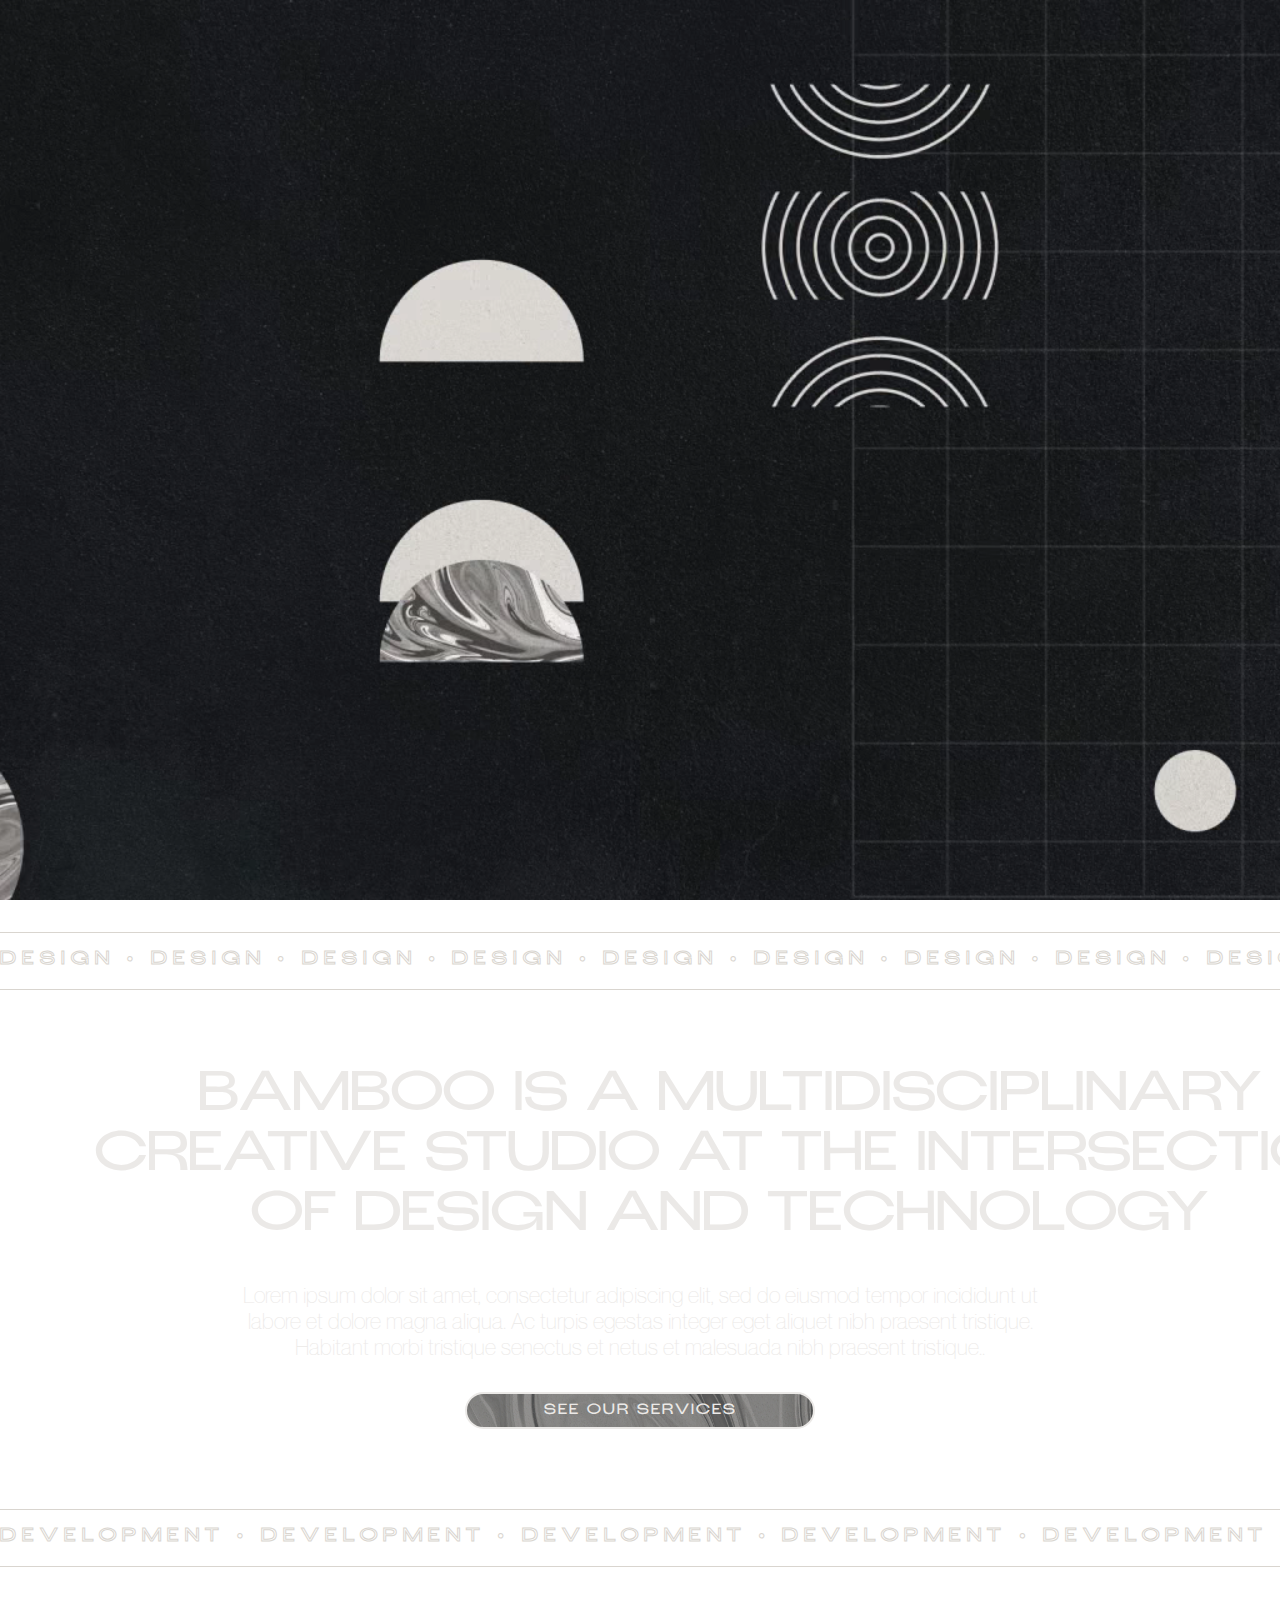
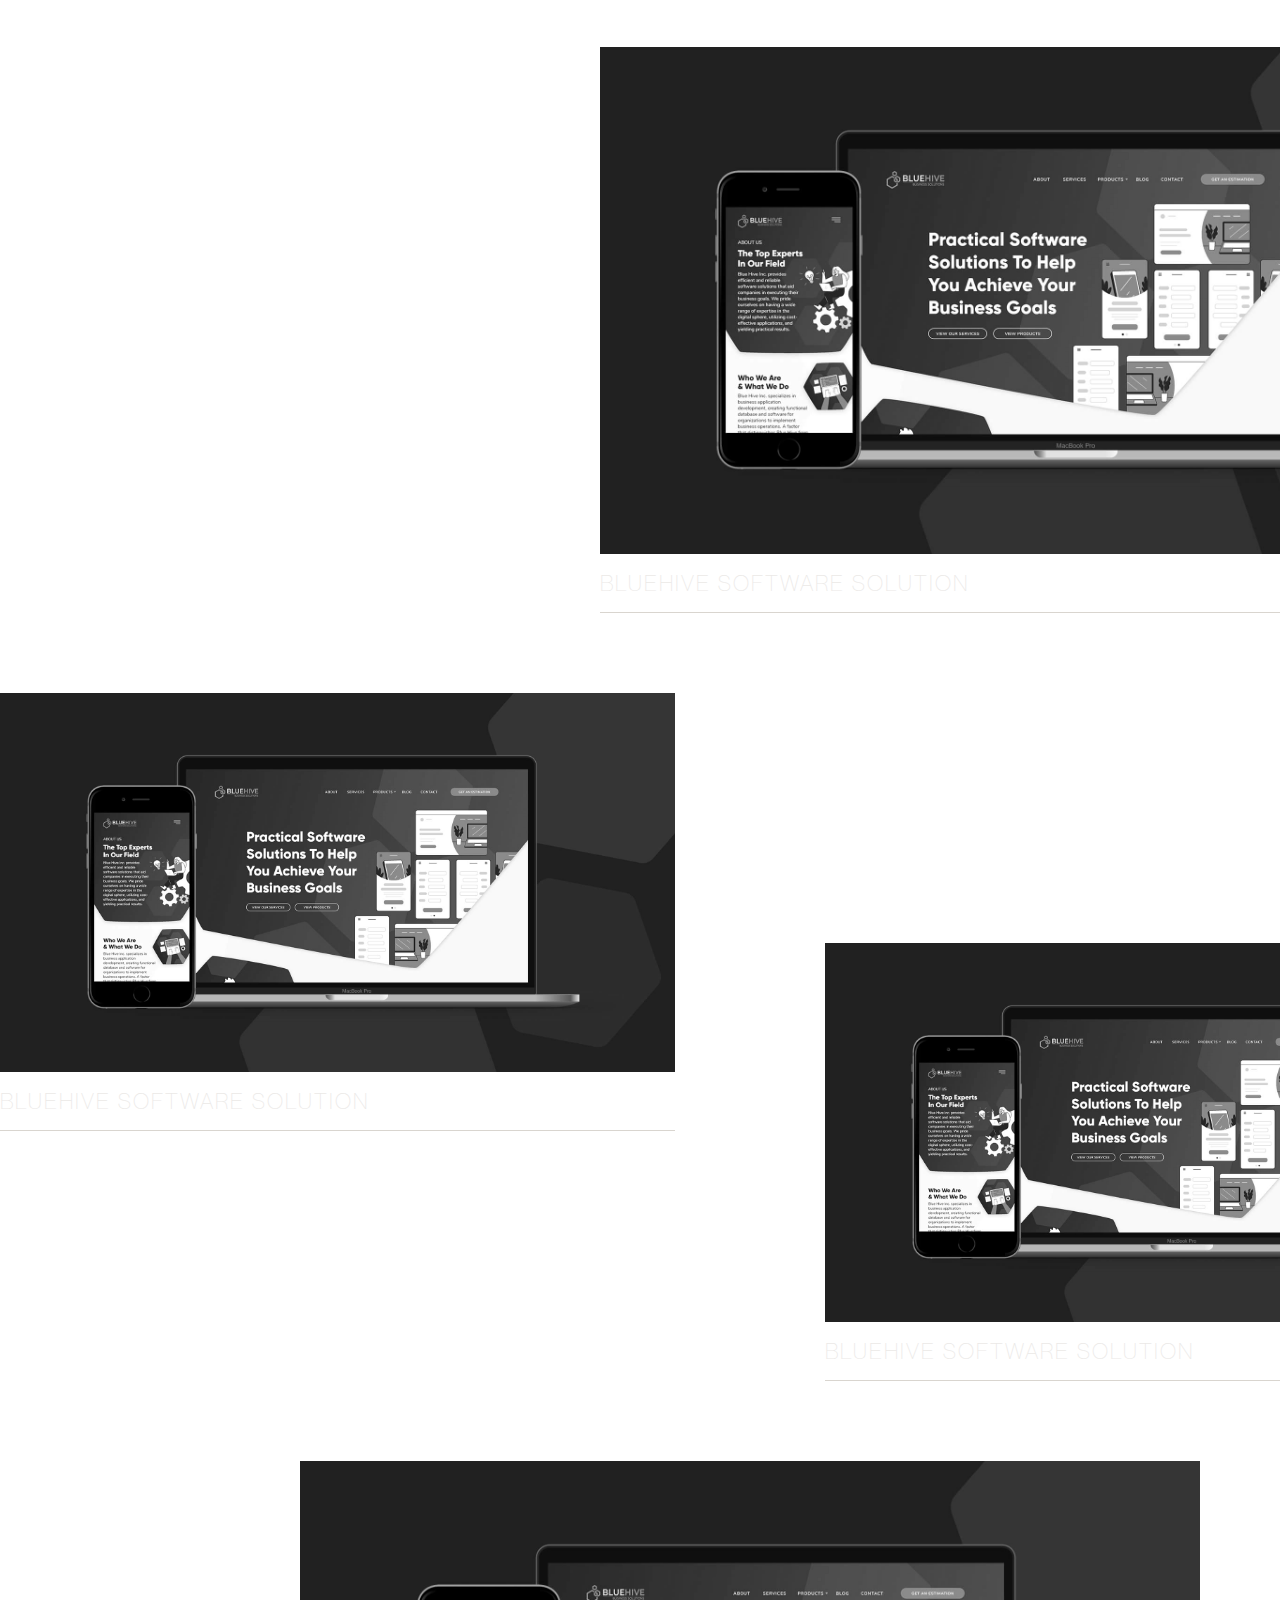
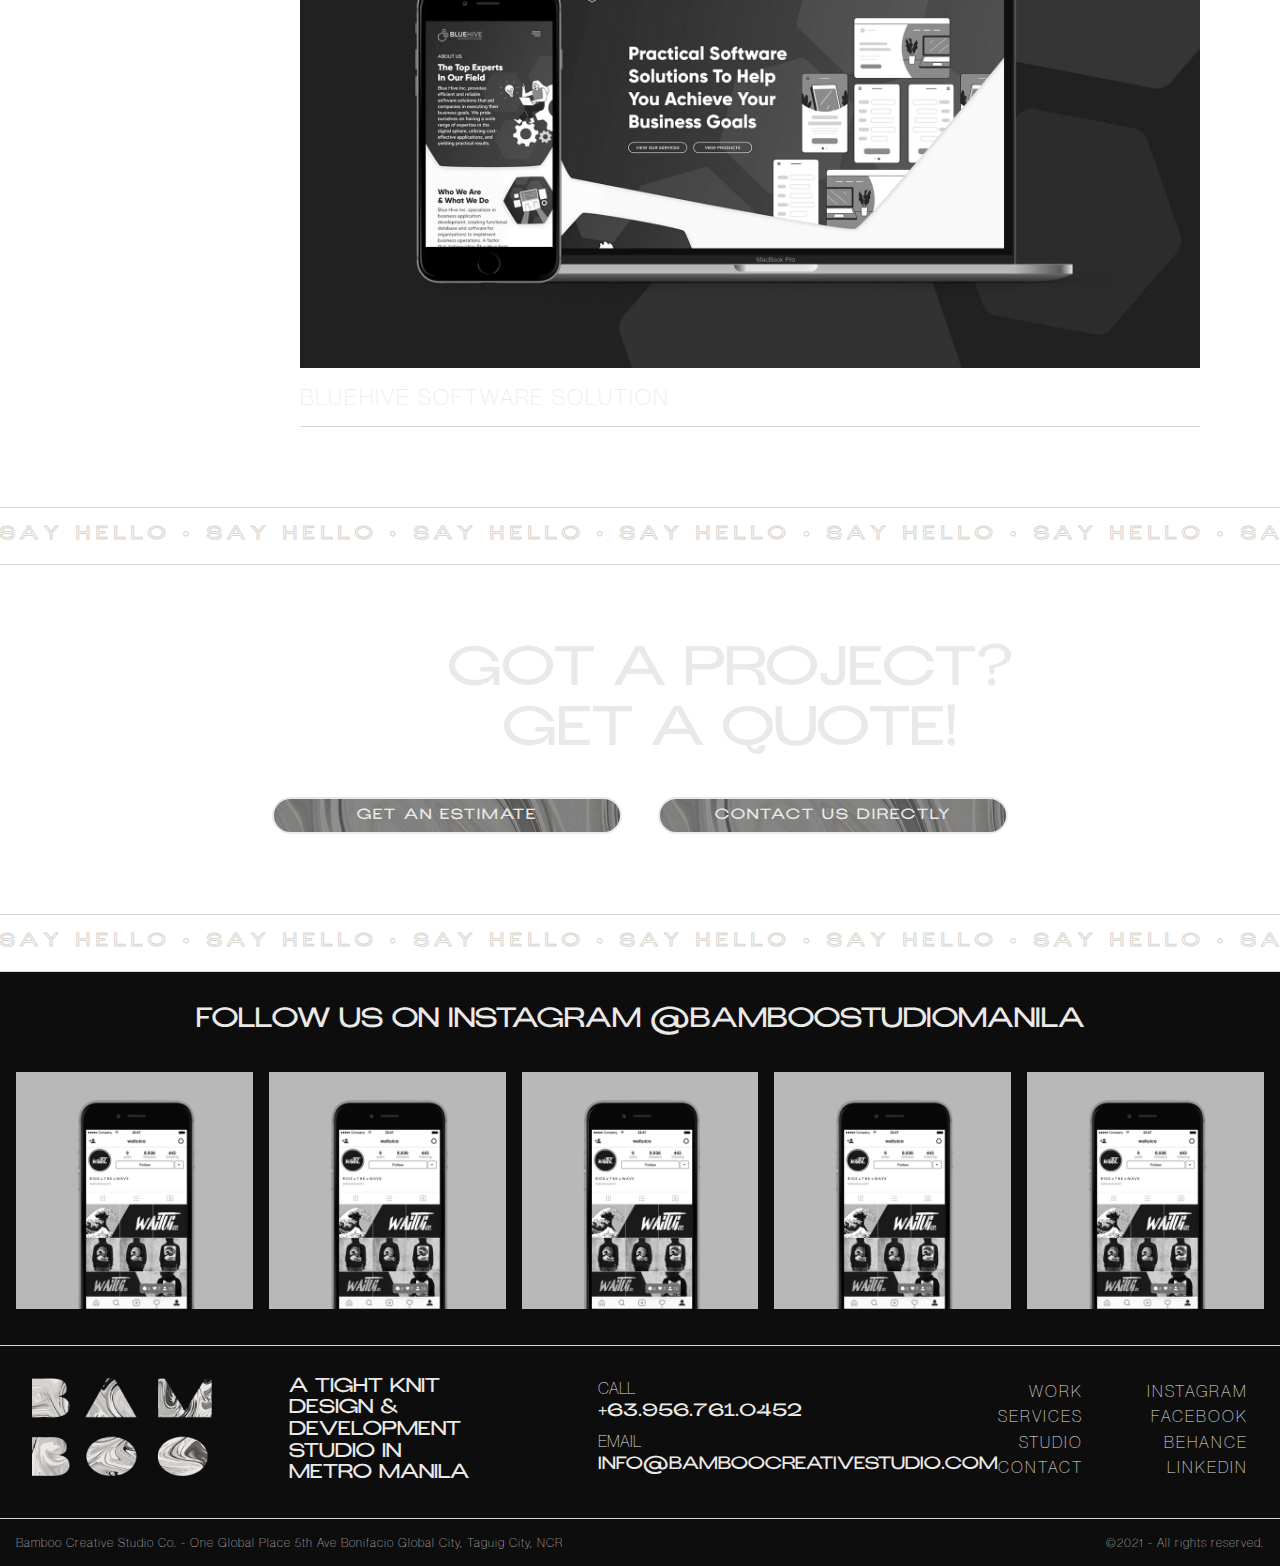
==== commit 7be863de: "build v.0.4" ====
--- a/index.html
+++ b/index.html
@@ -1,209 +1,274 @@
 <!DOCTYPE html>
 <html lang="en" dir="ltr">
-
-<head>
-  <meta charset="utf-8">
-  <title>Home</title>
-  <link rel="stylesheet" href="css/styles.css">
-</head>
-
-<body>
-  <!-- <div class="contact">
-    <div class="contact-container">
-      <div class="contact-content">
-        <h6 class="section-title">
-
-        </h6>
-      </div>
-    </div>
-  </div> -->
-  <div class="landing home">
-    <nav>
-      <div class="container pad-1">
-        <div class="nav-menu">
-          <div class="nav-logo">
-            <a href="index.html"><img src="assets/img/Logo.png" alt=""></a>
-          </div>
-          <div class="nav-items">
-            <ul>
-              <li><a href="info.html">INFO</a></li>
-              <li><a href="work.html">WORK</a></li>
-              <li><a href="services.html">SERVICES</a></li>
-              <li><a href="studio.html">STUDIO</a></li>
-            </ul>
-          </div>
-          <div class="nav-contact">
-            <a href="">CONTACT</a>
-          </div>
-        </div>
-      </div>
-    </nav>
-
-    <div class="background-landing">
-      <div class="video-container">
-        <video autoplay muted id="Landing-video">
-          <source src="assets/video/Background Landing.webm" type="video/webm">
-        </video>
-      </div>
-    </div>
-  </div>
-
-  <div class="services-cta home">
-    <div class="banner-container">
-      <div class="banner">
-        <span>Design • Design • Design • Design • Design • Design • Design • Design • Design • Design • Design • Design •</span>
-        <span>Design • Design • Design • Design • Design • Design • Design • Design • Design • Design • Design • Design •</span>
-      </div>
-    </div>
-    <section>
-    <div class="container-inner center-content">
-      <h2>BAMBOO IS A MULTIDISCIPLINARY CREATIVE STUDIO AT THE INTERSECTION OF DESIGN AND TECHNOLOGY</h2>
-      <p>Lorem ipsum dolor sit amet, consectetur adipiscing elit, sed do eiusmod tempor incididunt ut labore et dolore magna aliqua. Ac turpis egestas integer eget aliquet nibh praesent tristique. Habitant morbi tristique senectus et netus et
-        malesuada nibh praesent tristique..</p>
-      <button class="btn">SEE OUR SERVICES</button>
-    </div>
-  </section>
-    <div class="banner-container">
-      <div class="banner">
-        <span>DEVELOPMENT • DEVELOPMENT • DEVELOPMENT • DEVELOPMENT • DEVELOPMENT • DEVELOPMENT • DEVELOPMENT •</span>
-        <span>DEVELOPMENT • DEVELOPMENT • DEVELOPMENT • DEVELOPMENT • DEVELOPMENT • DEVELOPMENT • DEVELOPMENT •</span>
-      </div>
-    </div>
-  </div>
-
-  <section class="home-projects">
-    <div class="box-container">
-      <div class="home-project proj1">
-        <img src="assets/img/temp/Bluehive 1.jpg" alt="">
-        <div class="project-banner">
-          <div class="banner-title">
-            <span class="project-title">BLUEHIVE SOFTWARE SOLUTION</span>
-            <span class="banner-text">BLUEHIVE SOFTWARE SOLUTION • BLUEHIVE SOFTWARE SOLUTION •</span>
-            <span class="banner-text">BLUEHIVE SOFTWARE SOLUTION • BLUEHIVE SOFTWARE SOLUTION •</span>
-          </div>
-        </div>
-      </div>
-    </div>
-
-    <div class="box-container dual">
-      <div class="home-project proj2">
-        <img src="assets/img/temp/Bluehive 1.jpg" alt="">
-        <div class="project-banner">
-          <div class="banner-title">
-            <span class="project-title">BLUEHIVE SOFTWARE SOLUTION</span>
-            <span class="banner-text">BLUEHIVE SOFTWARE SOLUTION • BLUEHIVE SOFTWARE SOLUTION •</span>
-            <span class="banner-text">BLUEHIVE SOFTWARE SOLUTION • BLUEHIVE SOFTWARE SOLUTION •</span>
-          </div>
-        </div>
-      </div>
-      <div class="home-project proj3" data-aos="fade-up" data-aos-duration="1000">
-        <img src="assets/img/temp/Bluehive 1.jpg" alt="">
-        <div class="project-banner">
-          <div class="banner-title">
-            <span class="project-title">BLUEHIVE SOFTWARE SOLUTION</span>
-            <span class="banner-text">BLUEHIVE SOFTWARE SOLUTION • BLUEHIVE SOFTWARE SOLUTION •</span>
-            <span class="banner-text">BLUEHIVE SOFTWARE SOLUTION • BLUEHIVE SOFTWARE SOLUTION •</span>
-          </div>
-        </div>
-      </div>
-    </div>
-
-    <div class="box-container alt">
-      <div class="home-project proj4" data-aos="fade-up" data-aos-duration="1000">
-        <img src="assets/img/temp/Bluehive 1.jpg" alt="">
-        <div class="project-banner">
-          <div class="banner-title">
-            <span class="project-title">BLUEHIVE SOFTWARE SOLUTION</span>
-            <span class="banner-text">BLUEHIVE SOFTWARE SOLUTION • BLUEHIVE SOFTWARE SOLUTION •</span>
-            <span class="banner-text">BLUEHIVE SOFTWARE SOLUTION • BLUEHIVE SOFTWARE SOLUTION •</span>
-          </div>
-        </div>
-      </div>
-    </div>
-  </section>
-
-  <div class="cta home">
-    <div class="banner-container">
-      <div class="banner">
-        <span>SAY HELLO • SAY HELLO • SAY HELLO • SAY HELLO • SAY HELLO • SAY HELLO • SAY HELLO • SAY HELLO • SAY HELLO • SAY HELLO • SAY HELLO • SAY HELLO •</span>
-        <span>SAY HELLO • SAY HELLO • SAY HELLO • SAY HELLO • SAY HELLO • SAY HELLO • SAY HELLO • SAY HELLO • SAY HELLO • SAY HELLO • SAY HELLO • SAY HELLO •</span>
-      </div>
-    </div>
-    <section>
-    <div class="container-inner center-content">
-      <h2>GOT A PROJECT? <br> GET A QUOTE!</h2>
-      <div class="cta-btn">
-        <button class="btn">GET AN ESTIMATE</button>
-        <button class="btn">CONTACT US DIRECTLY</button>
-      </div>
-    </div>
-  </section>
-    <div class="banner-container">
-      <div class="banner">
-        <span>SAY HELLO • SAY HELLO • SAY HELLO • SAY HELLO • SAY HELLO • SAY HELLO • SAY HELLO •</span>
-        <span>SAY HELLO • SAY HELLO • SAY HELLO • SAY HELLO • SAY HELLO • SAY HELLO • SAY HELLO •</span>
-      </div>
-    </div>
-  </div>
-
-  <div class="instagram">
-    <h3>FOLLOW US ON INSTAGRAM @BAMBOOSTUDIOMANILA</h3>
-    <div class="insta-img">
-      <a href="https://www.instagram.com/bamboostudiomanila/">
-        <img src="assets/img/temp/Waitui.jpg" alt="" class="insta alt-l">
-      </a>
-      <a href="https://www.instagram.com/bamboostudiomanila/">
-        <img src="assets/img/temp/Waitui.jpg" alt="" class="insta">
-      </a>
-      <a href="https://www.instagram.com/bamboostudiomanila/">
-        <img src="assets/img/temp/Waitui.jpg" alt="" class="insta">
-      </a>
-      <a href="https://www.instagram.com/bamboostudiomanila/">
-        <img src="assets/img/temp/Waitui.jpg" alt="" class="insta">
-      </a>
-      <a href="https://www.instagram.com/bamboostudiomanila/">
-        <img src="assets/img/temp/Waitui.jpg" alt="" class="insta alt-r">
-      </a>
-    </div>
-  </div>
-
-  <footer>
-    <div class="footer-content container">
-      <div class="footer-logo">
-        <img src="assets\img\Logo ALT.png" class="footer-logo" alt"footer-logo">
-      </div>
-      <h4 class="footer-slogan">A TIGHT KNIT DESIGN & DEVELOPMENT STUDIO IN <br> METRO MANILA</h4>
-      <div class="footer-contact">
-        <span>CALL</span>
-        <h5 class="footer-tel">+63.956.761.0452</h5>
-        <span>EMAIL</span>
-        <h5 class="footer-email">INFO@BAMBOOCREATIVESTUDIO.COM</h5>
-      </div>
-      <div class="footer-menu">
-        <ul class="site-menu">
-          <li><a href="">WORK</a></li>
-          <li><a href="">SERVICES</a></li>
-          <li><a href="">STUDIO</a></li>
-          <li><a href="">CONTACT</a></li>
-        </ul>
-        <ul class="socialmedia-menu">
-          <li><a href="">INSTAGRAM</a></li>
-          <li><a href="">FACEBOOK</a></li>
-          <li><a href="">BEHANCE</a></li>
-          <li><a href="">LINKEDIN</a></li>
-        </ul>
-      </div>
-    </div>
-    <div class="footer-extra container">
-      <span>Bamboo Creative Studio Co. - One Global Place 5th Ave Bonifacio Global City, Taguig City, NCR</span>
-      <span>©2021 - All rights reserved.</span>
-    </div>
-  </footer>
-
-
-</body>
-
-<script src="https://ajax.googleapis.com/ajax/libs/jquery/2.1.3/jquery.min.js"></script>
-<script src="js/index.js"></script>
-
-</html>+  <head>
+    <meta charset="utf-8" />
+    <title>Home</title>
+    <link rel="stylesheet" href="css/styles.css" />
+  </head>
+
+  <body>
+    <div class="contact">
+      <div class="contact-container">
+        <div class="contact-content">
+          <h6 class="section-title"></h6>
+        </div>
+      </div>
+    </div>
+    <div class="landing home">
+      <nav>
+        <div class="container pad-1">
+          <div class="nav-menu">
+            <div class="nav-logo">
+              <a href="index.html"><img src="assets/img/Logo.png" alt="" /></a>
+            </div>
+            <div class="nav-items">
+              <ul>
+                <li><a href="info.html">INFO</a></li>
+                <li><a href="work.html">WORK</a></li>
+                <li><a href="services.html">SERVICES</a></li>
+                <li><a href="studio.html">STUDIO</a></li>
+              </ul>
+            </div>
+            <div class="nav-contact">
+              <a href="">CONTACT</a>
+            </div>
+          </div>
+        </div>
+      </nav>
+
+      <div class="background-landing">
+        <div class="video-container">
+          <video autoplay muted id="Landing-video">
+            <source
+              src="assets/video/Background Landing.webm"
+              type="video/webm"
+            />
+          </video>
+        </div>
+      </div>
+    </div>
+
+    <div class="services-cta home">
+      <div class="banner-container">
+        <div class="banner">
+          <span
+            >Design • Design • Design • Design • Design • Design • Design •
+            Design • Design • Design • Design • Design •</span
+          >
+          <span
+            >Design • Design • Design • Design • Design • Design • Design •
+            Design • Design • Design • Design • Design •</span
+          >
+        </div>
+      </div>
+      <section>
+        <div class="container-inner center-content">
+          <h2>
+            BAMBOO IS A MULTIDISCIPLINARY CREATIVE STUDIO AT THE INTERSECTION OF
+            DESIGN AND TECHNOLOGY
+          </h2>
+          <p>
+            Lorem ipsum dolor sit amet, consectetur adipiscing elit, sed do
+            eiusmod tempor incididunt ut labore et dolore magna aliqua. Ac
+            turpis egestas integer eget aliquet nibh praesent tristique.
+            Habitant morbi tristique senectus et netus et malesuada nibh
+            praesent tristique..
+          </p>
+          <button class="btn">SEE OUR SERVICES</button>
+        </div>
+      </section>
+      <div class="banner-container">
+        <div class="banner">
+          <span
+            >DEVELOPMENT • DEVELOPMENT • DEVELOPMENT • DEVELOPMENT • DEVELOPMENT
+            • DEVELOPMENT • DEVELOPMENT •</span
+          >
+          <span
+            >DEVELOPMENT • DEVELOPMENT • DEVELOPMENT • DEVELOPMENT • DEVELOPMENT
+            • DEVELOPMENT • DEVELOPMENT •</span
+          >
+        </div>
+      </div>
+    </div>
+
+    <section class="home-projects">
+      <div class="box-container">
+        <div class="home-project proj1">
+          <img src="assets/img/temp/Bluehive 1.jpg" alt="" />
+          <div class="project-banner">
+            <div class="banner-title">
+              <span class="project-title">BLUEHIVE SOFTWARE SOLUTION</span>
+              <span class="banner-text"
+                >BLUEHIVE SOFTWARE SOLUTION • BLUEHIVE SOFTWARE SOLUTION •</span
+              >
+              <span class="banner-text"
+                >BLUEHIVE SOFTWARE SOLUTION • BLUEHIVE SOFTWARE SOLUTION •</span
+              >
+            </div>
+          </div>
+        </div>
+      </div>
+
+      <div class="box-container dual">
+        <div class="home-project proj2">
+          <img src="assets/img/temp/Bluehive 1.jpg" alt="" />
+          <div class="project-banner">
+            <div class="banner-title">
+              <span class="project-title">BLUEHIVE SOFTWARE SOLUTION</span>
+              <span class="banner-text"
+                >BLUEHIVE SOFTWARE SOLUTION • BLUEHIVE SOFTWARE SOLUTION •</span
+              >
+              <span class="banner-text"
+                >BLUEHIVE SOFTWARE SOLUTION • BLUEHIVE SOFTWARE SOLUTION •</span
+              >
+            </div>
+          </div>
+        </div>
+        <div
+          class="home-project proj3"
+          data-aos="fade-up"
+          data-aos-duration="1000"
+        >
+          <img src="assets/img/temp/Bluehive 1.jpg" alt="" />
+          <div class="project-banner">
+            <div class="banner-title">
+              <span class="project-title">BLUEHIVE SOFTWARE SOLUTION</span>
+              <span class="banner-text"
+                >BLUEHIVE SOFTWARE SOLUTION • BLUEHIVE SOFTWARE SOLUTION •</span
+              >
+              <span class="banner-text"
+                >BLUEHIVE SOFTWARE SOLUTION • BLUEHIVE SOFTWARE SOLUTION •</span
+              >
+            </div>
+          </div>
+        </div>
+      </div>
+
+      <div class="box-container alt">
+        <div
+          class="home-project proj4"
+          data-aos="fade-up"
+          data-aos-duration="1000"
+        >
+          <img src="assets/img/temp/Bluehive 1.jpg" alt="" />
+          <div class="project-banner">
+            <div class="banner-title">
+              <span class="project-title">BLUEHIVE SOFTWARE SOLUTION</span>
+              <span class="banner-text"
+                >BLUEHIVE SOFTWARE SOLUTION • BLUEHIVE SOFTWARE SOLUTION •</span
+              >
+              <span class="banner-text"
+                >BLUEHIVE SOFTWARE SOLUTION • BLUEHIVE SOFTWARE SOLUTION •</span
+              >
+            </div>
+          </div>
+        </div>
+      </div>
+    </section>
+
+    <div class="cta home">
+      <div class="banner-container">
+        <div class="banner">
+          <span
+            >SAY HELLO • SAY HELLO • SAY HELLO • SAY HELLO • SAY HELLO • SAY
+            HELLO • SAY HELLO • SAY HELLO • SAY HELLO • SAY HELLO • SAY HELLO •
+            SAY HELLO •</span
+          >
+          <span
+            >SAY HELLO • SAY HELLO • SAY HELLO • SAY HELLO • SAY HELLO • SAY
+            HELLO • SAY HELLO • SAY HELLO • SAY HELLO • SAY HELLO • SAY HELLO •
+            SAY HELLO •</span
+          >
+        </div>
+      </div>
+      <section>
+        <div class="container-inner center-content">
+          <h2>
+            GOT A PROJECT? <br />
+            GET A QUOTE!
+          </h2>
+          <div class="cta-btn">
+            <button class="btn">GET AN ESTIMATE</button>
+            <button class="btn">CONTACT US DIRECTLY</button>
+          </div>
+        </div>
+      </section>
+      <div class="banner-container">
+        <div class="banner">
+          <span
+            >SAY HELLO • SAY HELLO • SAY HELLO • SAY HELLO • SAY HELLO • SAY
+            HELLO • SAY HELLO •</span
+          >
+          <span
+            >SAY HELLO • SAY HELLO • SAY HELLO • SAY HELLO • SAY HELLO • SAY
+            HELLO • SAY HELLO •</span
+          >
+        </div>
+      </div>
+    </div>
+
+    <div class="instagram">
+      <h3>FOLLOW US ON INSTAGRAM @BAMBOOSTUDIOMANILA</h3>
+      <div class="insta-img">
+        <a href="https://www.instagram.com/bamboostudiomanila/">
+          <img src="assets/img/temp/Waitui.jpg" alt="" class="insta alt-l" />
+        </a>
+        <a href="https://www.instagram.com/bamboostudiomanila/">
+          <img src="assets/img/temp/Waitui.jpg" alt="" class="insta" />
+        </a>
+        <a href="https://www.instagram.com/bamboostudiomanila/">
+          <img src="assets/img/temp/Waitui.jpg" alt="" class="insta" />
+        </a>
+        <a href="https://www.instagram.com/bamboostudiomanila/">
+          <img src="assets/img/temp/Waitui.jpg" alt="" class="insta" />
+        </a>
+        <a href="https://www.instagram.com/bamboostudiomanila/">
+          <img src="assets/img/temp/Waitui.jpg" alt="" class="insta alt-r" />
+        </a>
+      </div>
+    </div>
+
+    <footer>
+      <div class="footer-content container">
+        <div class="footer-logo">
+          <img src="assets\img\Logo ALT.png" class="footer-logo"
+          alt"footer-logo">
+        </div>
+        <h4 class="footer-slogan">
+          A TIGHT KNIT DESIGN & DEVELOPMENT STUDIO IN <br />
+          METRO MANILA
+        </h4>
+        <div class="footer-contact">
+          <span>CALL</span>
+          <h5 class="footer-tel">+63.956.761.0452</h5>
+          <span>EMAIL</span>
+          <h5 class="footer-email">INFO@BAMBOOCREATIVESTUDIO.COM</h5>
+        </div>
+        <div class="footer-menu">
+          <ul class="site-menu">
+            <li><a href="">WORK</a></li>
+            <li><a href="">SERVICES</a></li>
+            <li><a href="">STUDIO</a></li>
+            <li><a href="">CONTACT</a></li>
+          </ul>
+          <ul class="socialmedia-menu">
+            <li><a href="">INSTAGRAM</a></li>
+            <li><a href="">FACEBOOK</a></li>
+            <li><a href="">BEHANCE</a></li>
+            <li><a href="">LINKEDIN</a></li>
+          </ul>
+        </div>
+      </div>
+      <div class="footer-extra container">
+        <span
+          >Bamboo Creative Studio Co. - One Global Place 5th Ave Bonifacio
+          Global City, Taguig City, NCR</span
+        >
+        <span>©2021 - All rights reserved.</span>
+      </div>
+    </footer>
+  </body>
+
+  <script src="https://ajax.googleapis.com/ajax/libs/jquery/2.1.3/jquery.min.js"></script>
+  <script src="js/index.js"></script>
+</html>
--- a/css/styles.css
+++ b/css/styles.css
@@ -808,6 +808,12 @@
   background: #0D0D0D;
 }
 
+@media (max-width: 1200px) {
+  .box-container {
+    width: 1205px;
+  }
+}
+
 .hover img {
   -webkit-filter: grayscale(0%);
           filter: grayscale(0%);
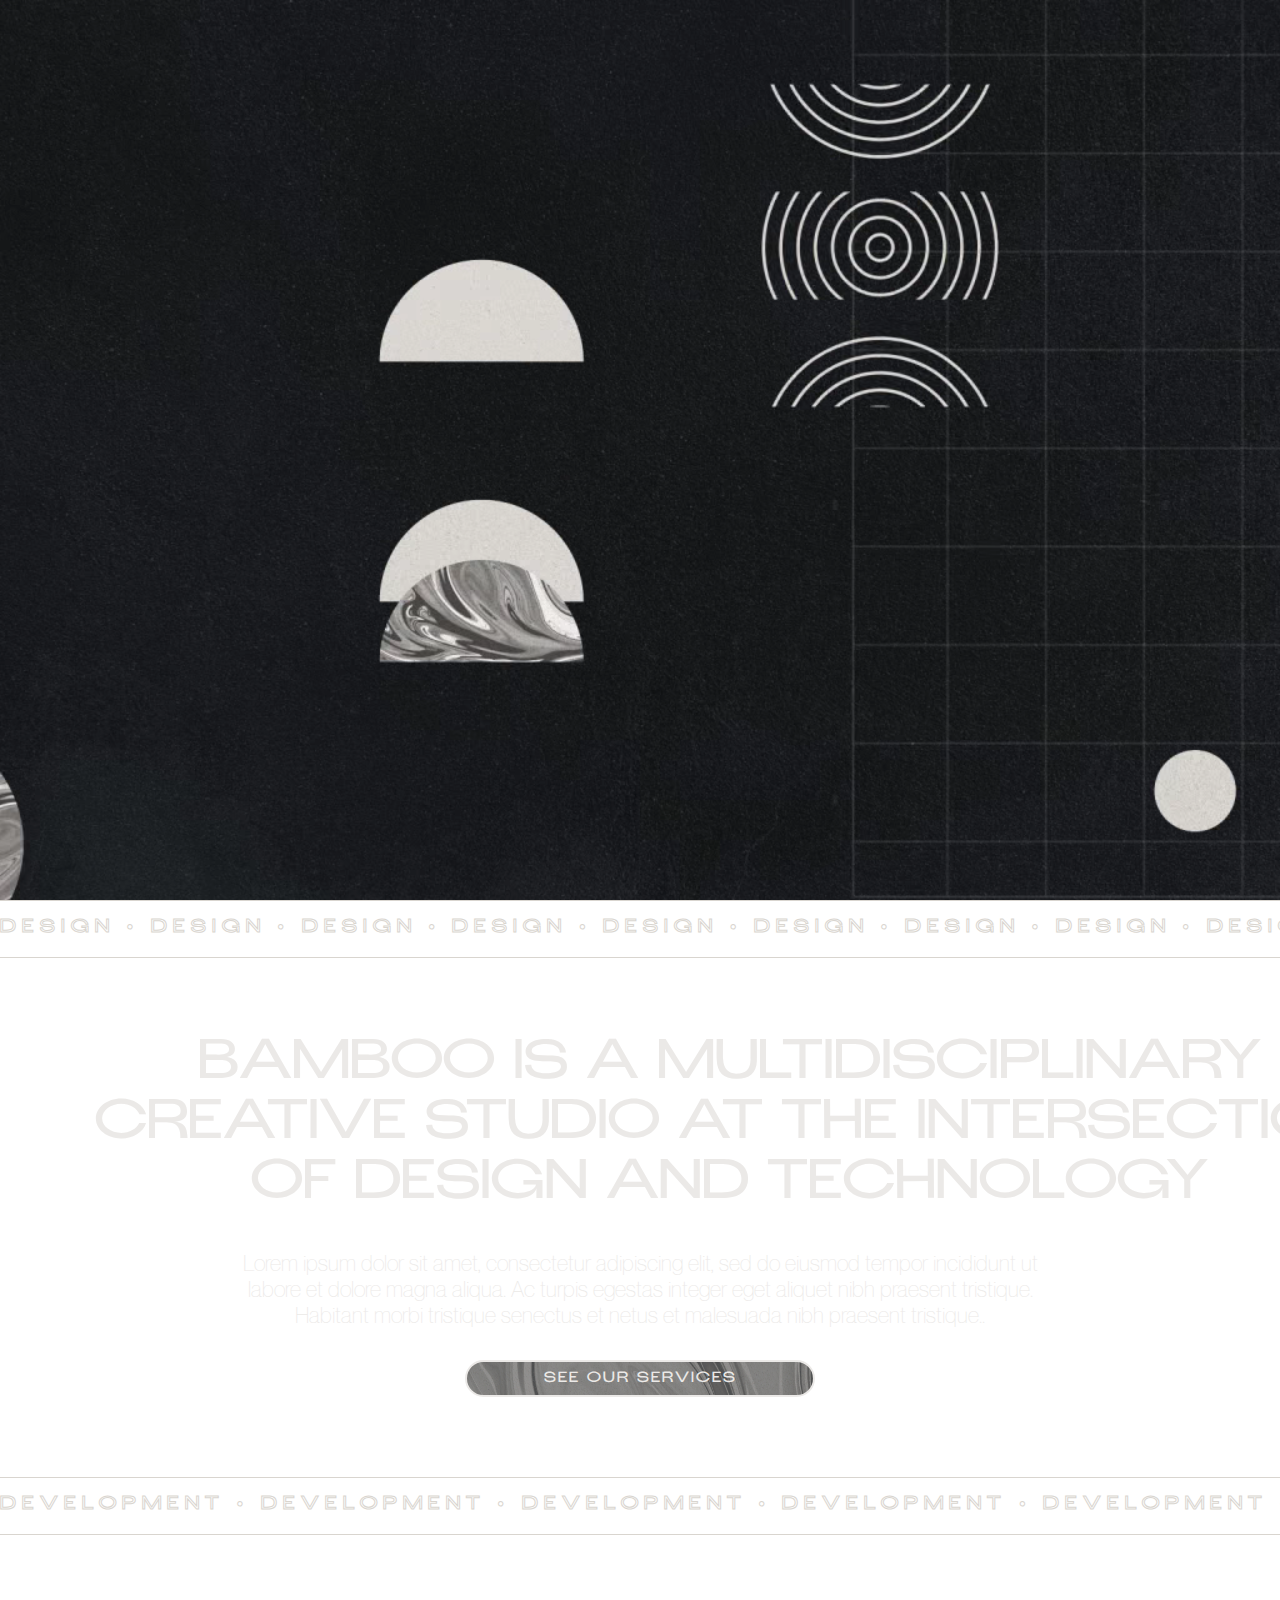
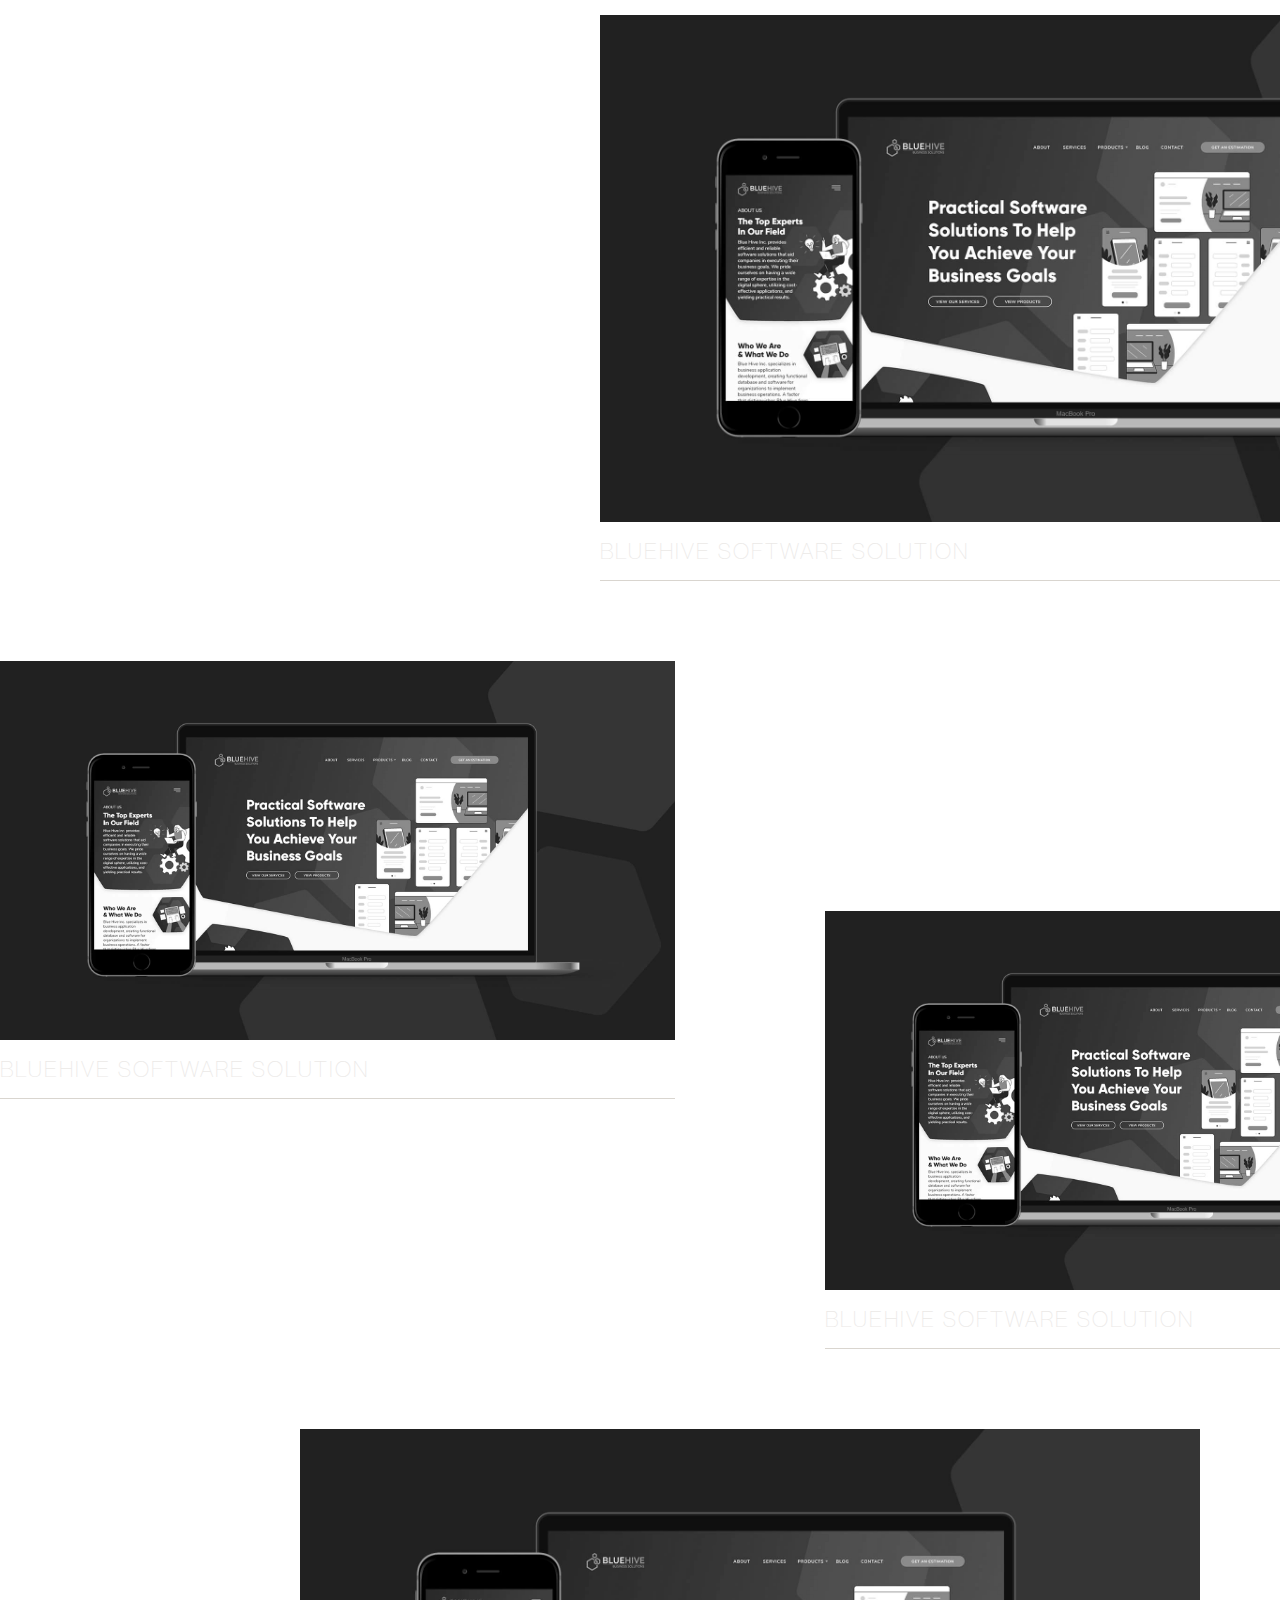
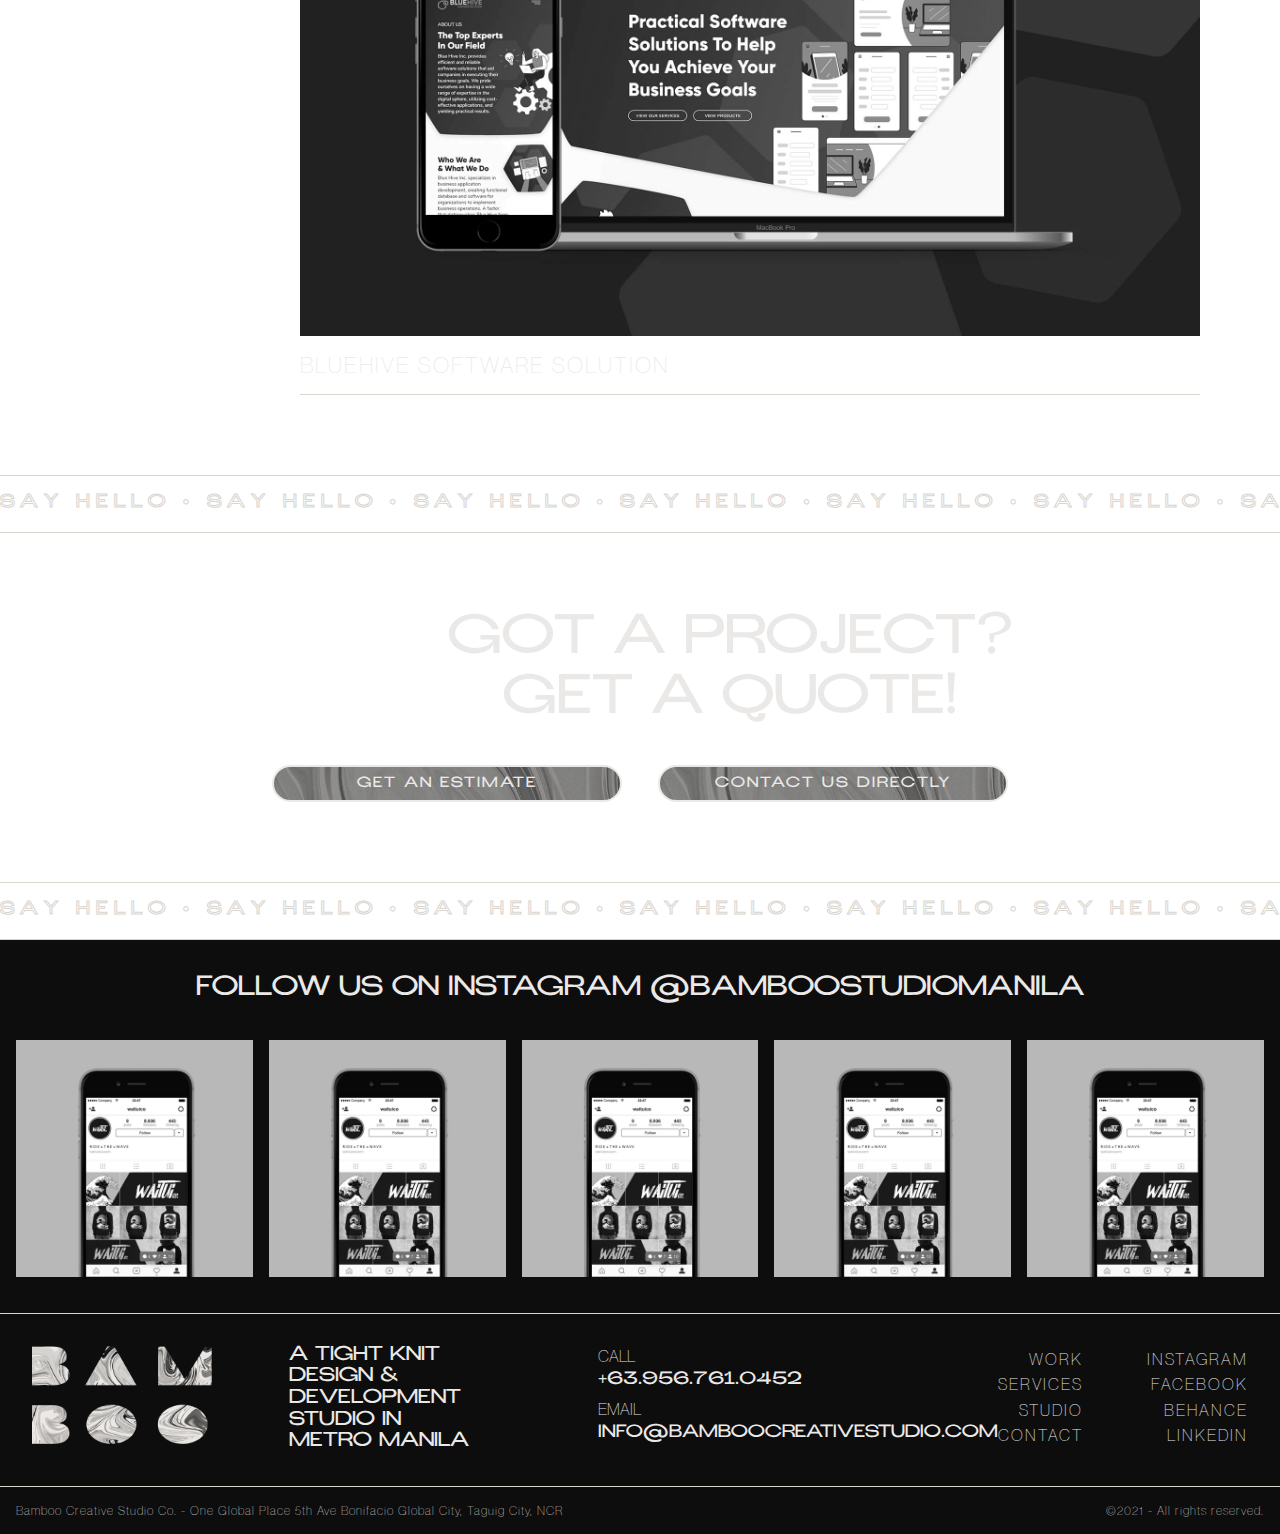
==== commit 44363468: "build v.0.5" ====
--- a/index.html
+++ b/index.html
@@ -3,14 +3,52 @@
   <head>
     <meta charset="utf-8" />
     <title>Home</title>
+    <link rel="stylesheet" href="css/general.css" />
     <link rel="stylesheet" href="css/styles.css" />
   </head>
 
   <body>
     <div class="contact">
+      <img src="assets/img/cancel.png" class="close-icon" alt="">
       <div class="contact-container">
         <div class="contact-content">
-          <h6 class="section-title"></h6>
+          <div class="center-msg">
+            <h6 class="XL section-title">SAY HELLO</h6>
+            <h1 class="XL"><span>hello</span>@<span>bamboostudio.com</span></h1>
+          </div>
+          <div class="contact-footer">
+            <h5>FOLLOW US</h5>
+            <div class="contact-icons">
+              <a href="https://instagram.com/">
+                <img
+                  src="assets/img/instagram.png"
+                  alt="instagram icon"
+                  class="contact-icon"
+                />
+              </a>
+              <a href="https://facebook.com/">
+                <img
+                  src="assets/img/facebook.png"
+                  alt="facebook icon"
+                  class="contact-icon"
+                />
+              </a>
+              <a href="https://linkedin.com/">
+                <img
+                  src="assets/img/linkedin.png"
+                  alt="linkedin icon"
+                  class="contact-icon"
+                />
+              </a>
+              <a href=https://behance.com/"">
+                <img
+                  src="assets/img/behance.png"
+                  alt="behance icon"
+                  class="contact-icon"
+                />
+              </a>
+            </div>
+          </div>
         </div>
       </div>
     </div>
@@ -30,7 +68,7 @@
               </ul>
             </div>
             <div class="nav-contact">
-              <a href="">CONTACT</a>
+              <a >CONTACT</a>
             </div>
           </div>
         </div>
--- a/css/general.css
+++ b/css/general.css
@@ -0,0 +1,189 @@
+@font-face {
+  font-family: KonstantGrotesk;
+  src: url(../assets/fonts/KonstantGrotesk.otf);
+}
+
+@font-face {
+  font-family: NeueMontreal;
+  src: url(../assets/fonts/NeueMontreal-Light.otf);
+}
+
+@font-face {
+  font-family: NeueMontreal-Bold;
+  src: url(../assets/fonts/NeueMontreal-Bold.otf);
+}
+
+html, body {
+  width: 100%;
+}
+
+body {
+  font-family: NeueMontreal, sans-serif;
+  background: url(../assets/img/WebsiteBackground.png);
+  position: relative;
+  overflow-x: hidden;
+  color: #EBE9E7;
+}
+
+.container {
+  padding-left: 2rem;
+  padding-right: 2rem;
+}
+
+.container-inner {
+  padding: 0 5rem;
+}
+
+.box-container {
+  width: 1000px;
+}
+
+.pad-0 {
+  padding: 0 !important;
+}
+
+.pad-1 {
+  padding-top: 1rem;
+  padding-bottom: 1rem;
+}
+
+.pad-2 {
+  padding-top: 2rem;
+  padding-bottom: 2rem;
+}
+
+.pad-t1 {
+  padding-top: 1rem;
+}
+
+.pad-t2 {
+  padding-top: 2rem;
+}
+
+.pad-b1 {
+  padding-bottom: 1rem;
+}
+
+.pad-b2 {
+  padding-bottom: 2rem;
+}
+
+.pad-b5 {
+  padding-bottom: 5rem;
+}
+
+.border-tb {
+  border-top: 1px solid #D9D5CF;
+  border-bottom: 1px solid #D9D5CF;
+}
+
+.border-t {
+  border-top: 1px solid #D9D5CF;
+}
+
+.border-b {
+  border-bottom: 1px solid #D9D5CF;
+}
+
+.relative {
+  position: relative;
+}
+
+h1, h2, h3, h4, h5, h6, .banner span {
+  font-family: KonstantGrotesk, sans-serif;
+  font-weight: normal;
+}
+
+h1, h2 {
+  font-size: 50px;
+  padding-bottom: 2rem;
+}
+
+h1.XL {
+  font-size: 72px;
+}
+
+h2.grid {
+  font-family: NeueMontreal, sans-serif;
+  font-size: 35px;
+  padding-bottom: 1rem;
+}
+
+h3 {
+  font-size: 25px;
+  padding-bottom: 2rem;
+}
+
+h4 {
+  font-size: 18px;
+}
+
+h5 {
+  font-size: 16px;
+  line-height: 1.2em;
+}
+
+h6 {
+  font-size: 20px;
+}
+
+h6.XL {
+  font-size: 40px;
+  letter-spacing: 2px;
+}
+
+p, li {
+  font-size: 22px;
+}
+
+p.sm, li.sm {
+  font-size: 18px;
+}
+
+a {
+  text-decoration: none;
+  color: #EBE9E7;
+  letter-spacing: 2px;
+}
+
+nav a, footer a {
+  font-size: 16px;
+}
+
+button {
+  border: none;
+}
+
+.btn {
+  font-family: KonstantGrotesk, sans-serif;
+  color: #EBE9E7;
+  width: 350px;
+  padding: 0.5rem 0 0.4rem;
+  border-radius: 28px;
+  background: transparent;
+  border: 2px solid #EBE9E7;
+  letter-spacing: 2px;
+  background: url(../assets/img/ButtonBackground.png) no-repeat 0 50%;
+}
+
+.btn:hover {
+  color: #191C1E;
+  background: #D9D5CF;
+}
+
+.cta-btn button {
+  margin: 0 1rem;
+}
+
+section {
+  padding: 5rem 0;
+}
+
+.visible {
+  display: block !important;
+}
+
+.overflow-0 {
+  overflow: hidden;
+}
+/*# sourceMappingURL=general.css.map */--- a/css/styles.css
+++ b/css/styles.css
@@ -4,178 +4,6 @@
   margin: 0;
   -webkit-box-sizing: border-box;
   box-sizing: border-box;
-}
-
-@font-face {
-  font-family: KonstantGrotesk;
-  src: url(../assets/fonts/KonstantGrotesk.otf);
-}
-
-@font-face {
-  font-family: NeueMontreal;
-  src: url(../assets/fonts/NeueMontreal-Light.otf);
-}
-
-@font-face {
-  font-family: NeueMontreal-Bold;
-  src: url(../assets/fonts/NeueMontreal-Bold.otf);
-}
-
-html, body {
-  width: 100%;
-}
-
-body {
-  font-family: NeueMontreal, sans-serif;
-  background: url(../assets/img/WebsiteBackground.png);
-  position: relative;
-  overflow-x: hidden;
-  color: #EBE9E7;
-}
-
-.container {
-  padding-left: 2rem;
-  padding-right: 2rem;
-}
-
-.container-inner {
-  padding: 0 5rem;
-}
-
-.box-container {
-  width: 1000px;
-}
-
-.pad-0 {
-  padding: 0 !important;
-}
-
-.pad-1 {
-  padding-top: 1rem;
-  padding-bottom: 1rem;
-}
-
-.pad-2 {
-  padding-top: 2rem;
-  padding-bottom: 2rem;
-}
-
-.pad-t1 {
-  padding-top: 1rem;
-}
-
-.pad-t2 {
-  padding-top: 2rem;
-}
-
-.pad-b1 {
-  padding-bottom: 1rem;
-}
-
-.pad-b2 {
-  padding-bottom: 2rem;
-}
-
-.pad-b5 {
-  padding-bottom: 5rem;
-}
-
-.border-tb {
-  border-top: 1px solid #D9D5CF;
-  border-bottom: 1px solid #D9D5CF;
-}
-
-.border-t {
-  border-top: 1px solid #D9D5CF;
-}
-
-.border-b {
-  border-bottom: 1px solid #D9D5CF;
-}
-
-.relative {
-  position: relative;
-}
-
-h1, h2, h3, h4, h5, h6, .banner span {
-  font-family: KonstantGrotesk, sans-serif;
-  font-weight: normal;
-}
-
-h1, h2 {
-  font-size: 50px;
-  padding-bottom: 2rem;
-}
-
-h2.grid {
-  font-family: NeueMontreal, sans-serif;
-  font-size: 35px;
-  padding-bottom: 1rem;
-}
-
-h3 {
-  font-size: 25px;
-  padding-bottom: 2rem;
-}
-
-h4 {
-  font-size: 18px;
-}
-
-h5 {
-  font-size: 16px;
-  line-height: 1.2em;
-}
-
-h6 {
-  font-size: 20px;
-}
-
-p, li {
-  font-size: 22px;
-}
-
-p.sm, li.sm {
-  font-size: 18px;
-}
-
-a {
-  text-decoration: none;
-  color: #EBE9E7;
-  letter-spacing: 2px;
-}
-
-nav a, footer a {
-  font-size: 16px;
-}
-
-button {
-  border: none;
-}
-
-.btn {
-  font-family: KonstantGrotesk, sans-serif;
-  color: #EBE9E7;
-  width: 350px;
-  padding: 0.5rem 0 0.4rem;
-  border-radius: 28px;
-  background: transparent;
-  border: 2px solid #EBE9E7;
-  letter-spacing: 2px;
-  background: url(../assets/img/ButtonBackground.png) no-repeat 0 50%;
-}
-
-.btn:hover {
-  color: #191C1E;
-  background: #D9D5CF;
-}
-
-.cta-btn button {
-  margin: 0 1rem;
-}
-
-section {
-  padding: 5rem 0;
 }
 
 nav {
@@ -222,8 +50,95 @@
 }
 
 .nav-contact {
+  cursor: pointer;
   width: 166px;
   text-align: right;
+}
+
+.contact {
+  display: none;
+  overflow-y: hidden;
+  position: absolute;
+  top: 0;
+  left: 0;
+  width: 100%;
+  height: 100vh;
+  z-index: 1000;
+  padding: 6rem;
+  background: url("../assets/img/ContactBackground.png");
+  text-align: center;
+}
+
+.contact .close-icon {
+  cursor: pointer;
+  position: absolute;
+  top: 2rem;
+  right: 3rem;
+}
+
+.contact .contact-container {
+  position: relative;
+  padding: 5rem;
+  height: 100%;
+  background: url("../assets/img/ContactContainer.png");
+  color: #0D0D0D;
+  display: -webkit-box;
+  display: -ms-flexbox;
+  display: flex;
+  -webkit-box-orient: vertical;
+  -webkit-box-direction: normal;
+      -ms-flex-direction: column;
+          flex-direction: column;
+  -webkit-box-pack: center;
+      -ms-flex-pack: center;
+          justify-content: center;
+  -webkit-box-align: center;
+      -ms-flex-align: center;
+          align-items: center;
+}
+
+.contact .contact-container h1 span {
+  border-bottom: 8px solid #0D0D0D;
+}
+
+.contact .contact-container h6 {
+  -webkit-text-stroke-color: #0D0D0D !important;
+  -webkit-text-stroke-width: 2px;
+  text-align: center;
+}
+
+.contact.visible {
+  opacity: 0;
+  -webkit-animation-name: fade-in;
+          animation-name: fade-in;
+  -webkit-animation-delay: 0.1s;
+          animation-delay: 0.1s;
+  -webkit-animation-duration: 0.5s;
+          animation-duration: 0.5s;
+  -webkit-animation-fill-mode: forwards;
+          animation-fill-mode: forwards;
+}
+
+.center-msg h1, .center-msg h6 {
+  padding: 0;
+}
+
+.contact-footer {
+  position: absolute;
+  bottom: 5rem;
+  left: 0;
+  right: 0;
+  margin-left: auto;
+  margin-right: auto;
+  width: 500px;
+}
+
+.contact-icons {
+  padding-top: 1rem;
+}
+
+.contact-icons .contact-icon {
+  padding: 0 0.5rem;
 }
 
 .landing.home, .landing.studio {
@@ -236,6 +151,8 @@
   top: 0;
   left: 0;
   width: 100vw;
+  background-image: url("../assets/img/LandingBackground.png");
+  background-size: cover;
 }
 
 .video-container {
@@ -251,6 +168,16 @@
      object-fit: cover;
   -o-object-position: top;
      object-position: top;
+  -webkit-animation-name: fade-out;
+          animation-name: fade-out;
+  -webkit-animation-duration: 1s;
+          animation-duration: 1s;
+  -webkit-animation-delay: 3.5s;
+          animation-delay: 3.5s;
+  -webkit-animation-fill-mode: forwards;
+          animation-fill-mode: forwards;
+  -webkit-animation-timing-function: ease;
+          animation-timing-function: ease;
 }
 
 .services-cta {
@@ -907,4 +834,22 @@
     opacity: 100%;
   }
 }
+
+@-webkit-keyframes fade-out {
+  from {
+    opacity: 100%;
+  }
+  to {
+    opacity: 0%;
+  }
+}
+
+@keyframes fade-out {
+  from {
+    opacity: 100%;
+  }
+  to {
+    opacity: 0%;
+  }
+}
 /*# sourceMappingURL=styles.css.map */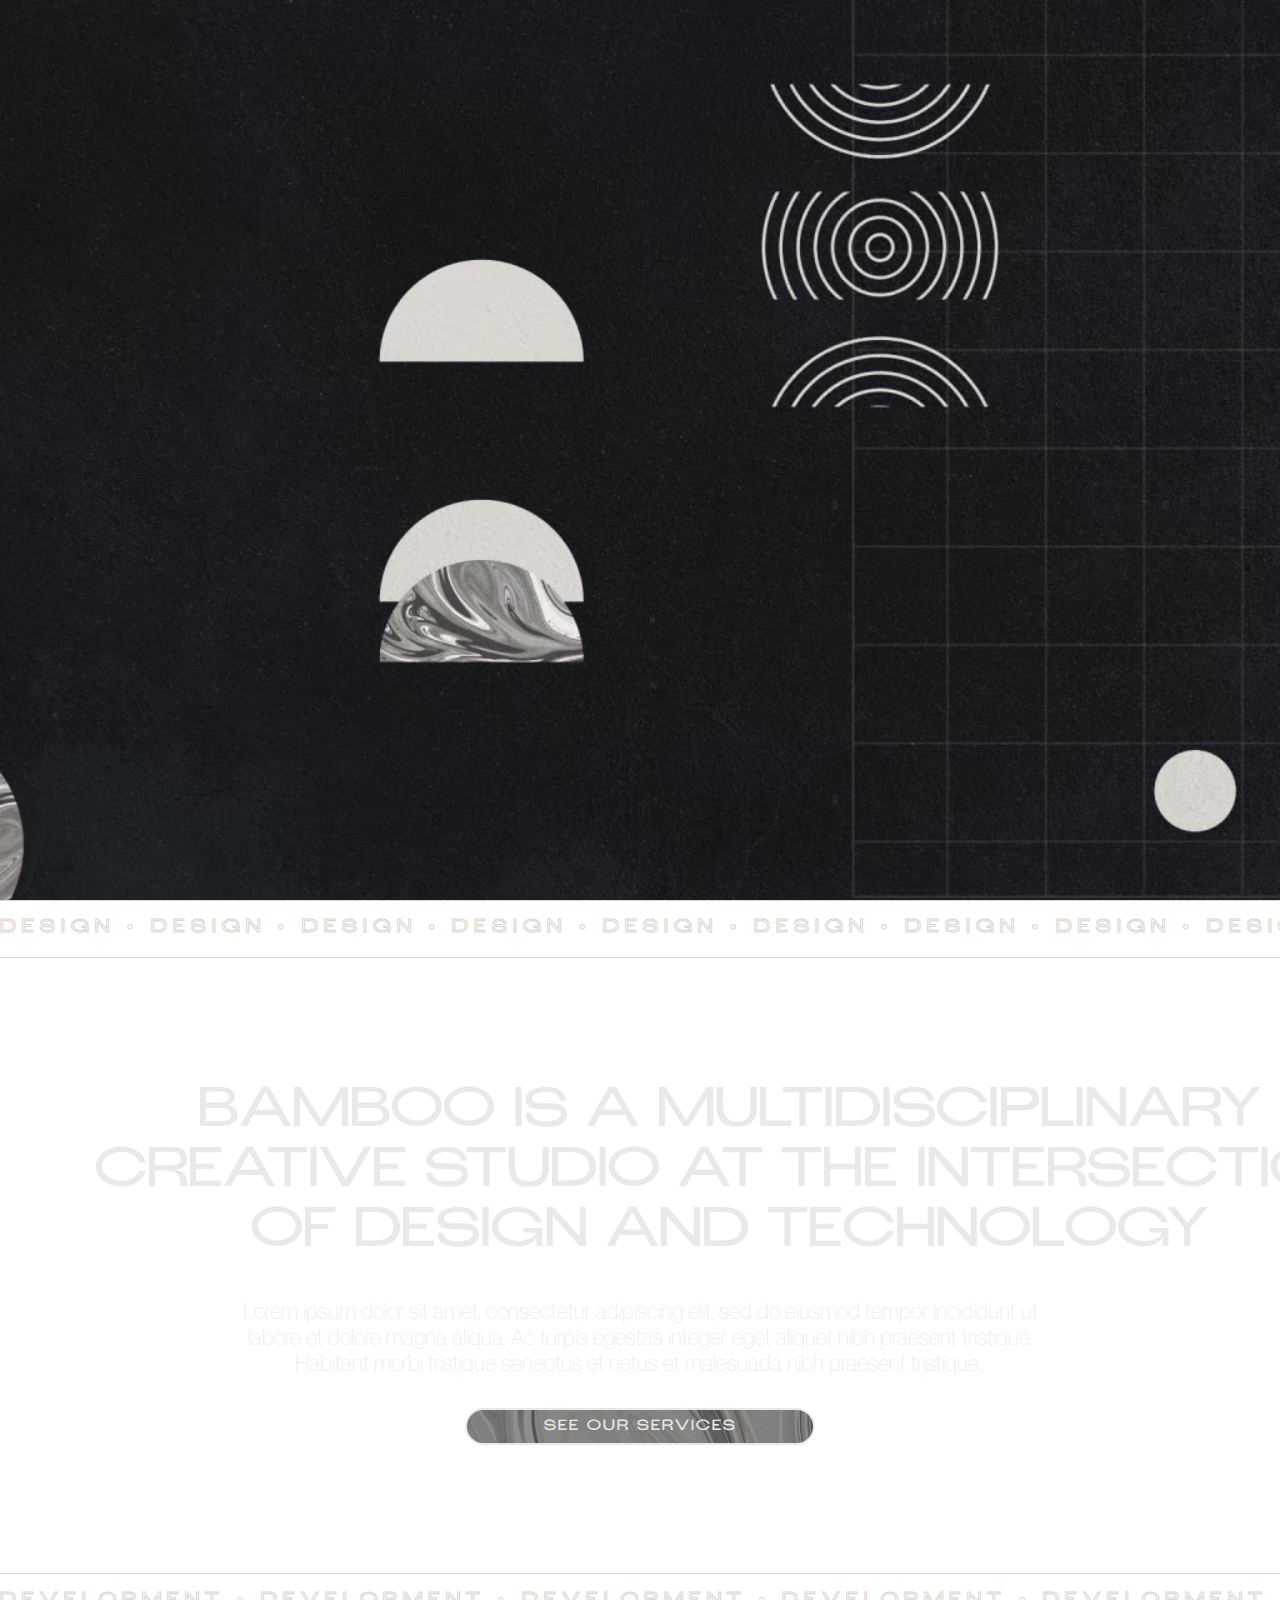
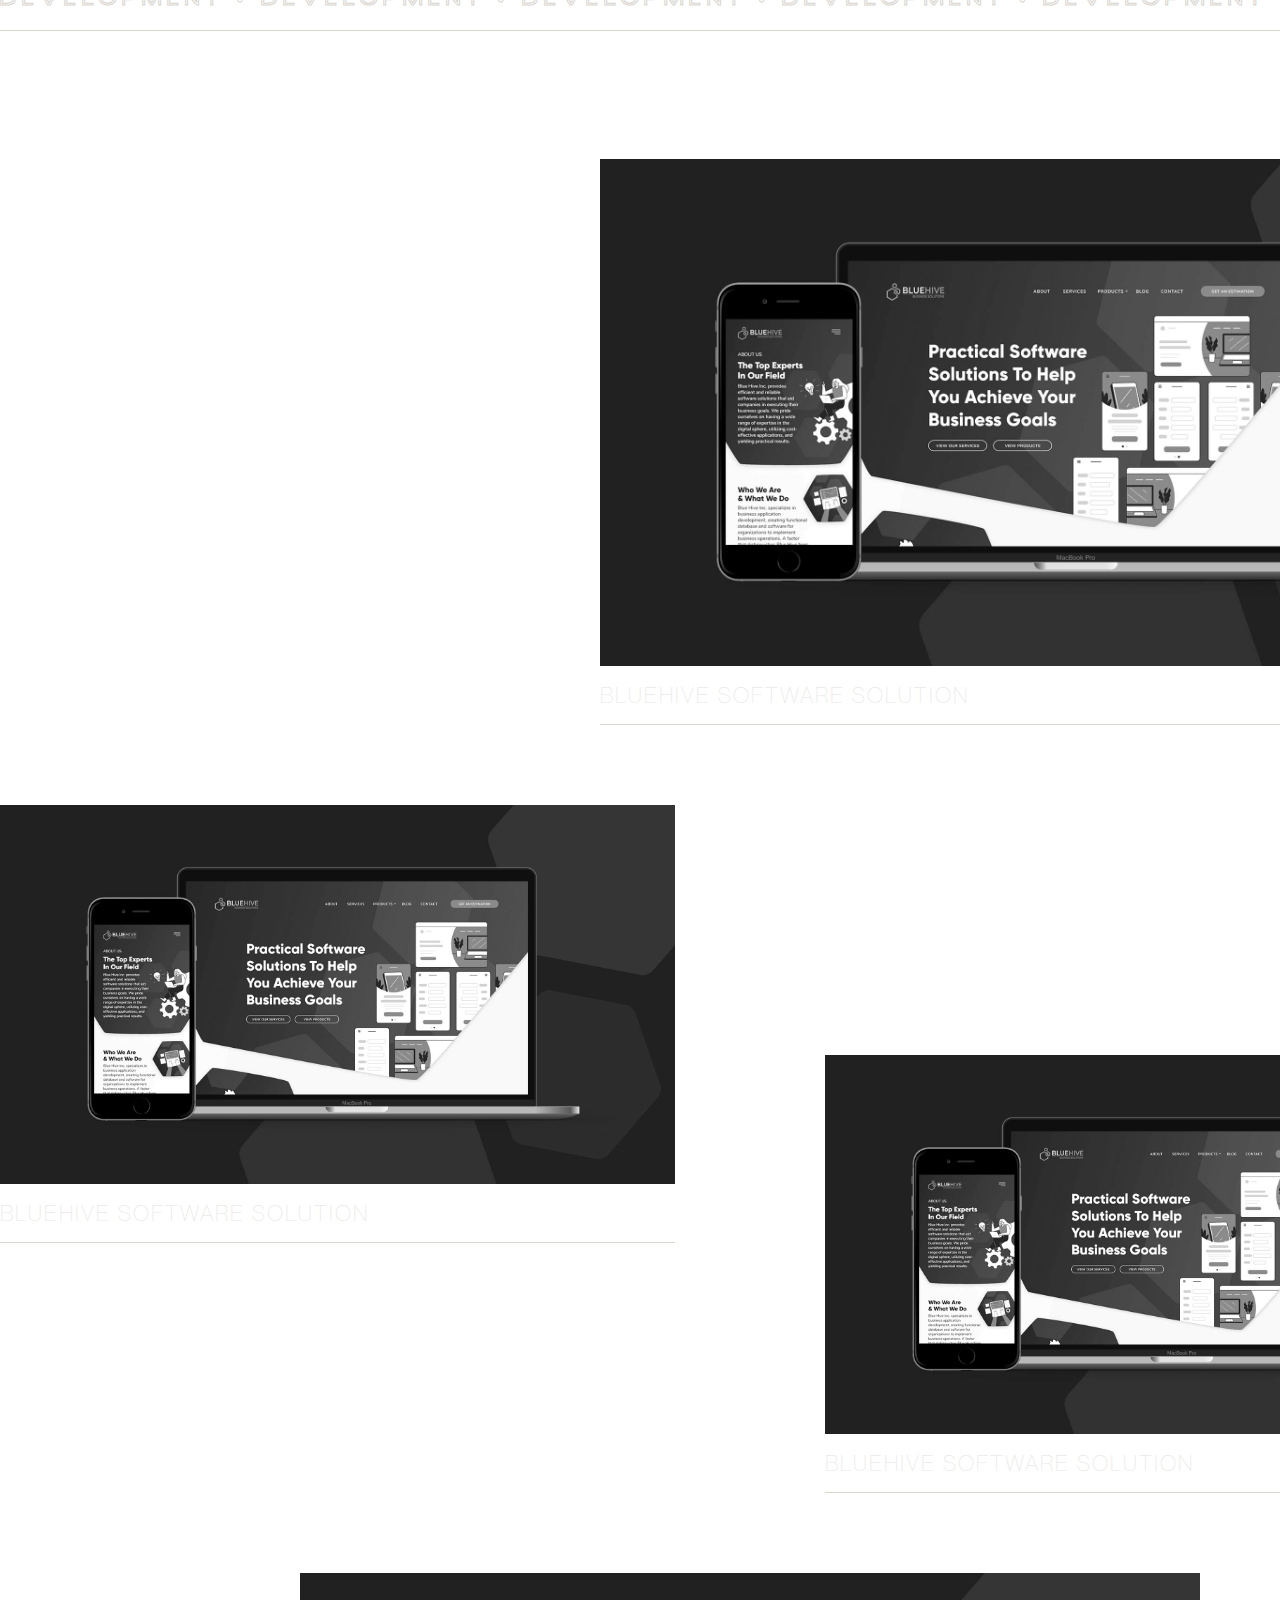
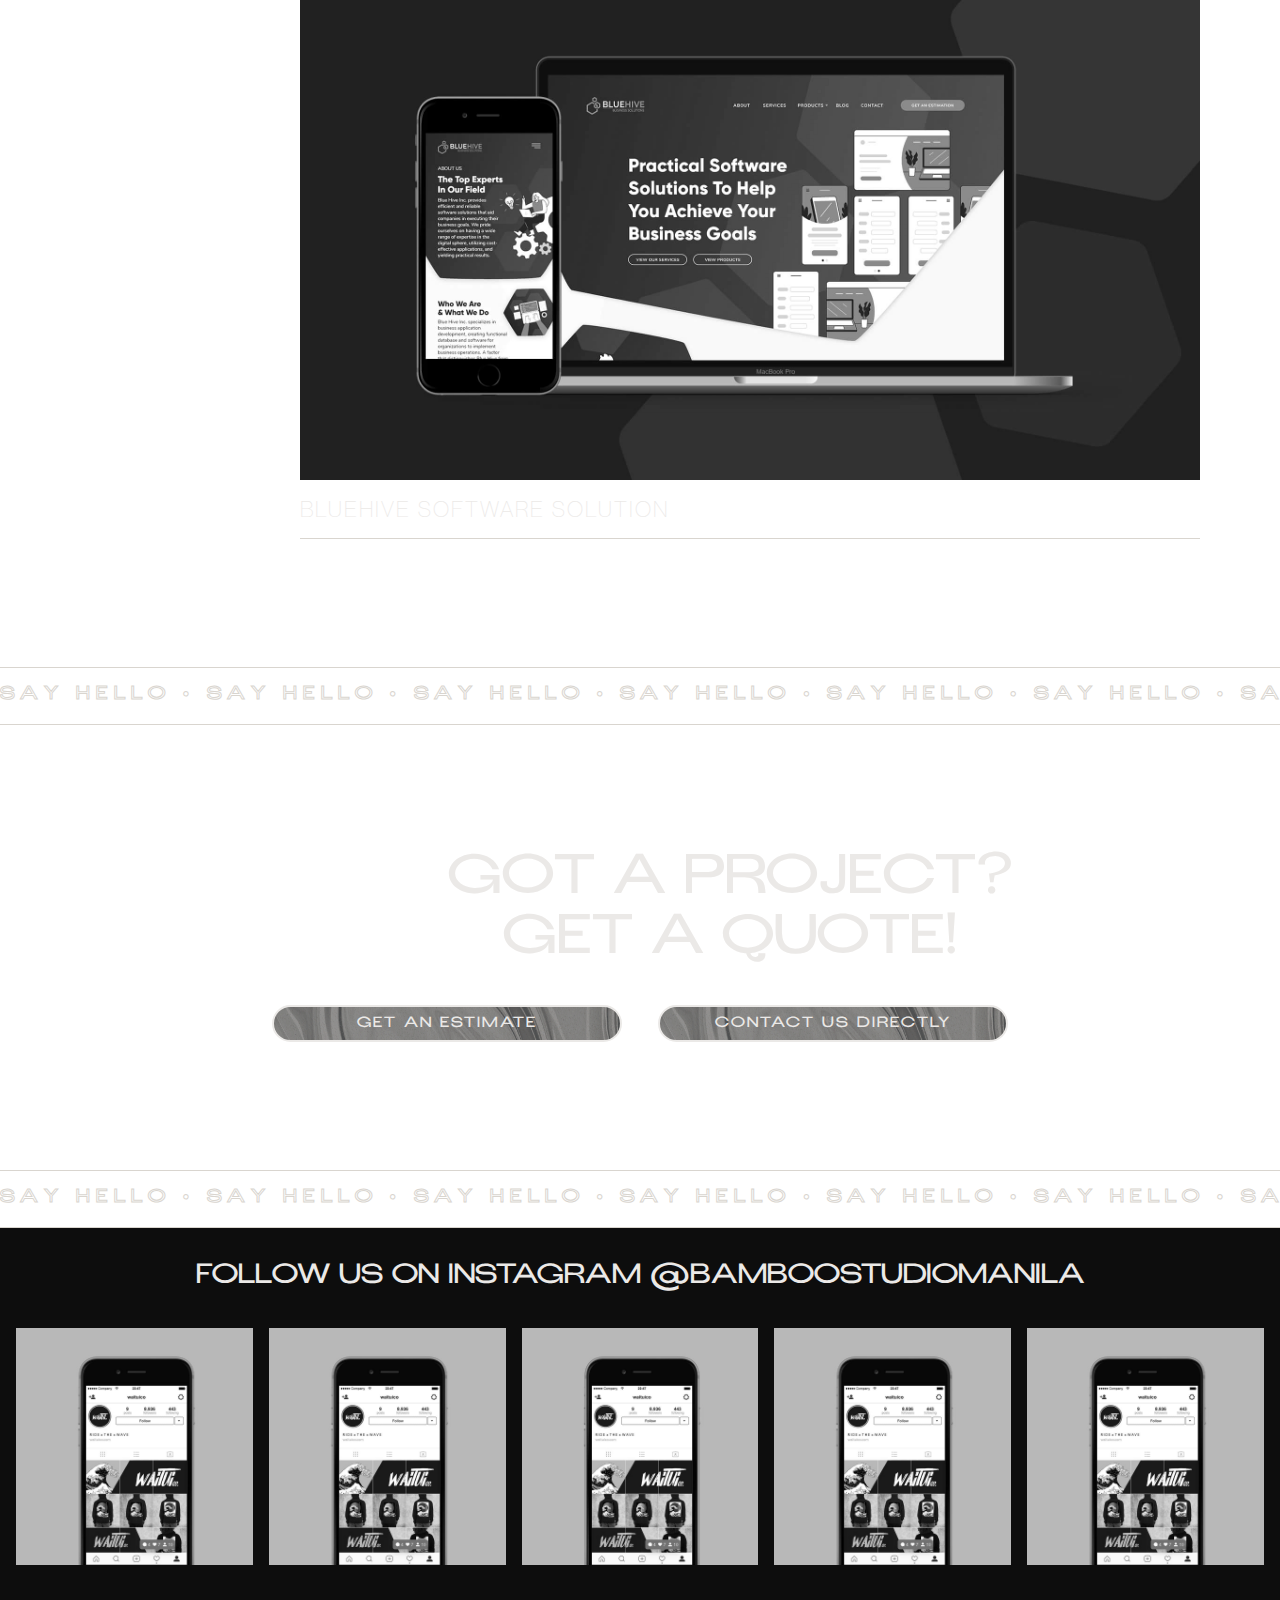
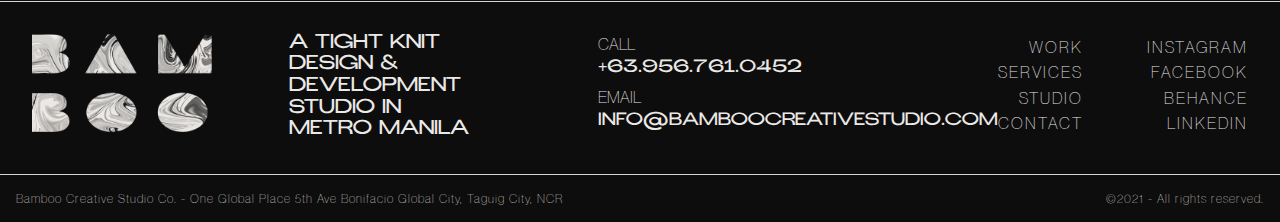
==== commit 7514a74c: "build v.0.6" ====
--- a/index.html
+++ b/index.html
@@ -61,9 +61,9 @@
             </div>
             <div class="nav-items">
               <ul>
-                <li><a href="info.html">INFO</a></li>
+                <li><a href="index.html">HOME</a></li>
                 <li><a href="work.html">WORK</a></li>
-                <li><a href="services.html">SERVICES</a></li>
+                <li><a href="services.html#services">SERVICES</a></li>
                 <li><a href="studio.html">STUDIO</a></li>
               </ul>
             </div>
--- a/css/general.css
+++ b/css/general.css
@@ -38,6 +38,12 @@
   width: 1000px;
 }
 
+.fit-content {
+  max-height: -webkit-fit-content !important;
+  max-height: -moz-fit-content !important;
+  max-height: fit-content !important;
+}
+
 .pad-0 {
   padding: 0 !important;
 }
@@ -116,6 +122,10 @@
 
 h4 {
   font-size: 18px;
+}
+
+.filter h4 {
+  font-size: 16px;
 }
 
 h5 {
@@ -171,12 +181,22 @@
   background: #D9D5CF;
 }
 
+.btn-filter {
+  width: 280px;
+  background: transparent;
+}
+
+.btn-filter:hover {
+  color: #EBE9E7;
+  background: url(../assets/img/ButtonBackground.png) no-repeat 0 50%;
+}
+
 .cta-btn button {
   margin: 0 1rem;
 }
 
 section {
-  padding: 5rem 0;
+  padding: 8rem 0;
 }
 
 .visible {
--- a/css/styles.css
+++ b/css/styles.css
@@ -143,31 +143,13 @@
 
 .landing.home, .landing.studio {
   height: 100vh;
-  overflow-y: hidden;
-}
-
-.background-landing {
-  position: absolute;
-  top: 0;
-  left: 0;
-  width: 100vw;
+}
+
+.home .background-landing {
   background-image: url("../assets/img/LandingBackground.png");
-  background-size: cover;
-}
-
-.video-container {
-  position: relative;
-  height: 100vh;
-}
-
-.video-container video {
-  width: 100%;
-  height: 100vh;
-  position: absolute;
-  -o-object-fit: cover;
-     object-fit: cover;
-  -o-object-position: top;
-     object-position: top;
+}
+
+.home .background-landing video {
   -webkit-animation-name: fade-out;
           animation-name: fade-out;
   -webkit-animation-duration: 1s;
@@ -178,6 +160,29 @@
           animation-fill-mode: forwards;
   -webkit-animation-timing-function: ease;
           animation-timing-function: ease;
+}
+
+.background-landing {
+  position: absolute;
+  top: 0;
+  left: 0;
+  width: 100vw;
+  background-size: cover;
+}
+
+.video-container {
+  position: relative;
+  height: 100vh;
+}
+
+.video-container video {
+  width: 100%;
+  height: 100vh;
+  position: absolute;
+  -o-object-fit: cover;
+     object-fit: cover;
+  -o-object-position: top;
+     object-position: top;
 }
 
 .services-cta {
@@ -352,6 +357,27 @@
 
 .home-project.proj4 img, .home-project.proj4 .project-banner {
   width: 60%;
+}
+
+.work-project {
+  width: 100%;
+  display: -webkit-box;
+  display: -ms-flexbox;
+  display: flex;
+  -webkit-box-orient: vertical;
+  -webkit-box-direction: normal;
+      -ms-flex-direction: column;
+          flex-direction: column;
+}
+
+.work-project img {
+  -webkit-filter: grayscale(100%);
+          filter: grayscale(100%);
+  -webkit-transition: -webkit-filter 0.2s;
+  transition: -webkit-filter 0.2s;
+  transition: filter 0.2s;
+  transition: filter 0.2s, -webkit-filter 0.2s;
+  width: 100%;
 }
 
 .project-banner {
@@ -477,6 +503,10 @@
   margin-left: auto;
 }
 
+.studio-services .paragraphs {
+  padding-bottom: 2rem;
+}
+
 .graphic1, .graphic2 {
   position: absolute;
   left: -6rem;
@@ -491,11 +521,11 @@
   bottom: 0;
 }
 
-#clients h1 {
+#clients h1, #values h1 {
   width: 1100px;
 }
 
-.client-table {
+.client-table, .projects-table {
   width: 70%;
   margin-left: auto;
   display: -webkit-box;
@@ -504,6 +534,23 @@
   -ms-flex-wrap: wrap;
       flex-wrap: wrap;
   color: #D9D5CF;
+}
+
+.client-table .grid-element, .projects-table .grid-element {
+  display: -webkit-box;
+  display: -ms-flexbox;
+  display: flex;
+  -webkit-box-align: start;
+      -ms-flex-align: start;
+          align-items: flex-start;
+}
+
+.client-table .grid-element img, .projects-table .grid-element img {
+  padding-right: 2rem;
+}
+
+.projects-table {
+  width: 76%;
 }
 
 .grid-element {
@@ -521,6 +568,37 @@
   padding-left: 2rem;
 }
 
+#values {
+  background-image: url("../assets/img/Group 159.png");
+}
+
+.values-table {
+  width: 80%;
+  margin-left: auto;
+  display: -webkit-box;
+  display: -ms-flexbox;
+  display: flex;
+  -ms-flex-wrap: wrap;
+      flex-wrap: wrap;
+  color: #D9D5CF;
+}
+
+.grid-element2 {
+  width: 33%;
+  -webkit-box-align: stretch;
+      -ms-flex-align: stretch;
+          align-items: stretch;
+  padding-left: 7rem;
+}
+
+.grid-element2 h6 {
+  padding-bottom: 1rem;
+}
+
+.grid-element2 h3 {
+  padding-bottom: 0.5rem;
+}
+
 .accordion {
   color: #EBE9E7;
   background: transparent;
@@ -577,6 +655,7 @@
 
 .accordion-subtitle {
   font-family: KonstantGrotesk;
+  padding-top: 2rem;
 }
 
 .split-panel.alt {
@@ -621,6 +700,60 @@
   background: url(../assets/img/ButtonBackground.png) no-repeat;
 }
 
+.landing-work .container {
+  display: -webkit-box;
+  display: -ms-flexbox;
+  display: flex;
+  -webkit-box-orient: horizontal;
+  -webkit-box-direction: normal;
+      -ms-flex-direction: row;
+          flex-direction: row;
+}
+
+.filter {
+  display: -webkit-box;
+  display: -ms-flexbox;
+  display: flex;
+  -webkit-box-orient: vertical;
+  -webkit-box-direction: normal;
+      -ms-flex-direction: column;
+          flex-direction: column;
+}
+
+.filter button {
+  margin-top: 0.5rem;
+}
+
+.work-intro {
+  margin-left: 10rem;
+}
+
+.work-intro h1 {
+  padding: 0;
+}
+
+section.landing-work {
+  padding: 12rem 0 8rem;
+}
+
+section#projects {
+  padding: 0;
+}
+
+section#projects .client-table .grid-element img {
+  padding: 0;
+}
+
+section#projects .box-container {
+  width: 1800px;
+  padding-bottom: 0;
+}
+
+section#projects .banner-container, section#projects .project-banner {
+  padding: 1rem 0 0;
+  border-bottom: none;
+}
+
 .instagram {
   text-align: center;
   position: relative;
@@ -741,26 +874,26 @@
   }
 }
 
-.hover img {
+.hover .project-banner {
+  background-image: url(../assets/img/ButtonBackground.png);
+}
+
+.hover .banner-title .banner-text {
+  display: block !important;
+}
+
+.hover .banner-title .project-title {
+  display: none !important;
+}
+
+.hover img, .hover-work img {
   -webkit-filter: grayscale(0%);
           filter: grayscale(0%);
 }
 
-.hover .project-banner {
-  background-image: url(../assets/img/ButtonBackground.png);
-}
-
-.hover .banner-title {
+.hover .banner-title, .hover-work .banner-title {
   -webkit-animation: banner-anim-proj 10s infinite linear normal;
           animation: banner-anim-proj 10s infinite linear normal;
-}
-
-.hover .banner-title .banner-text {
-  display: block !important;
-}
-
-.hover .banner-title .project-title {
-  display: none !important;
 }
 
 @-webkit-keyframes menu-down {
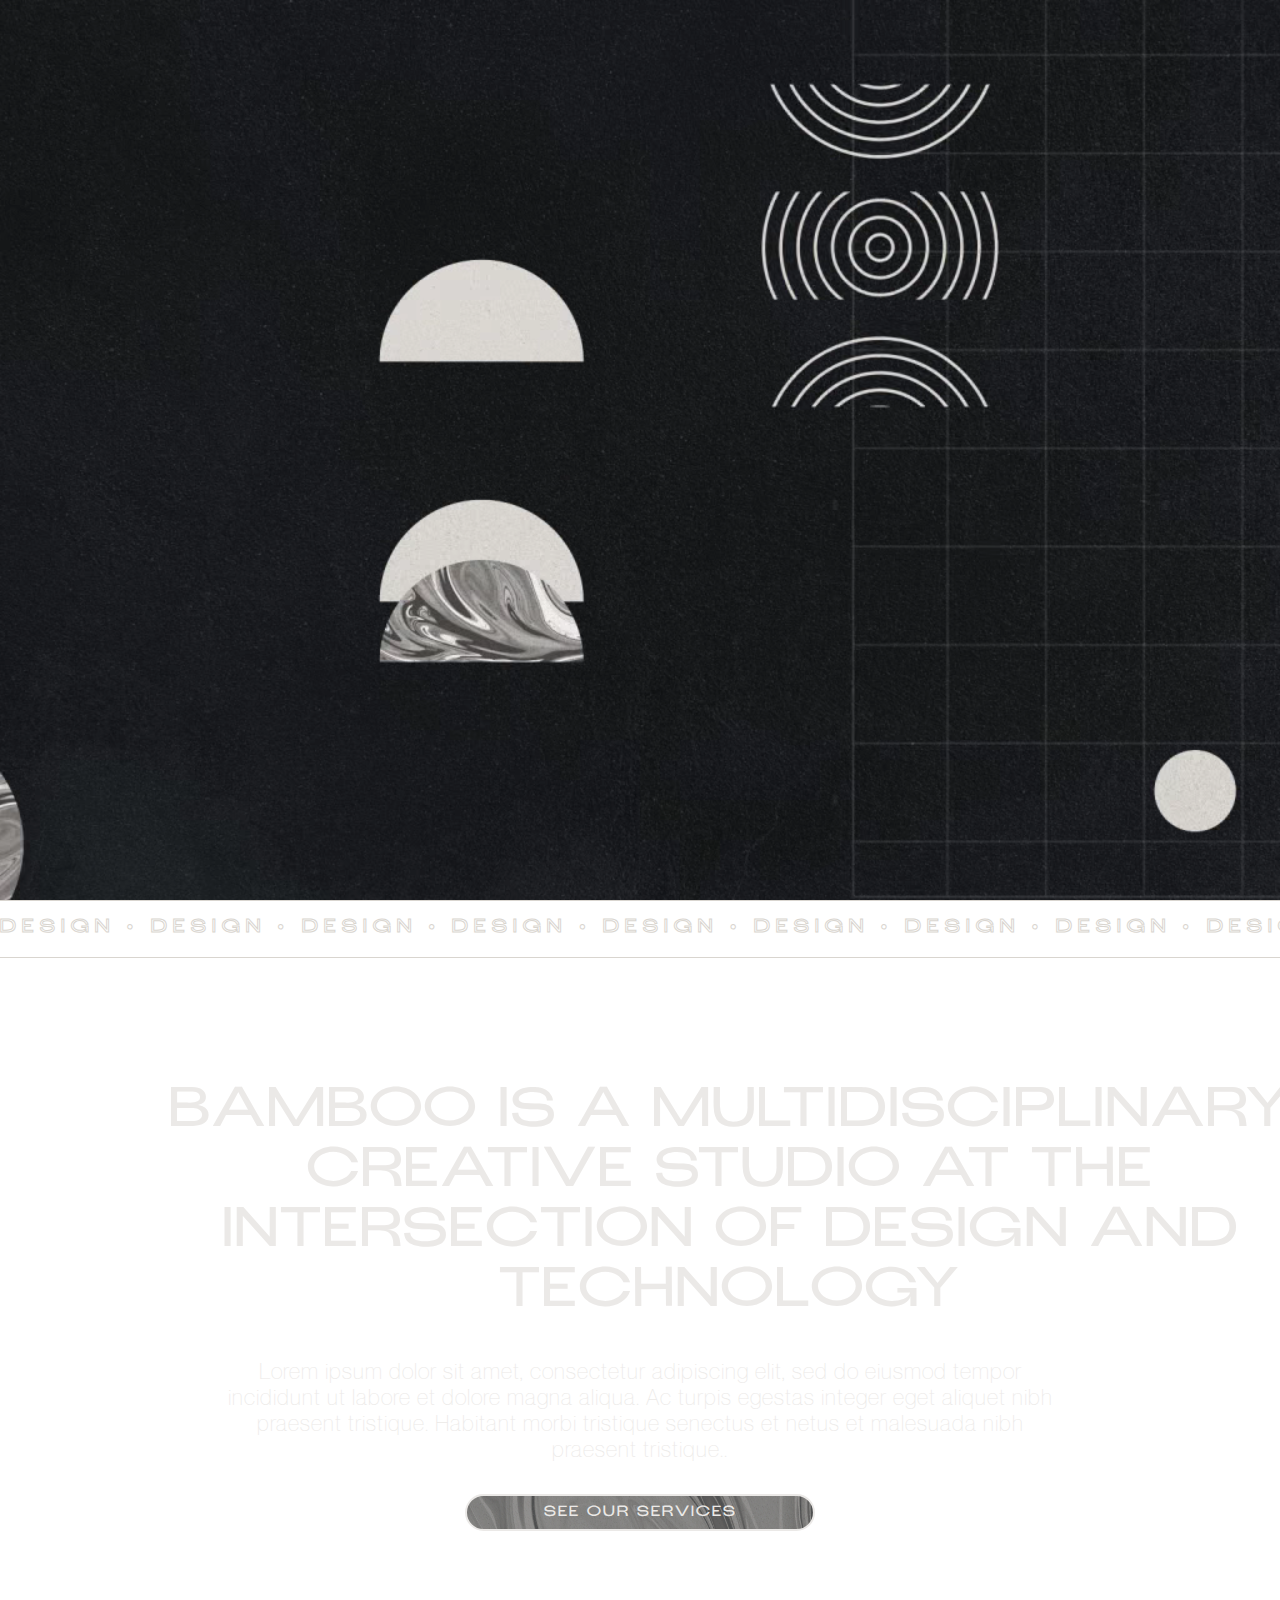
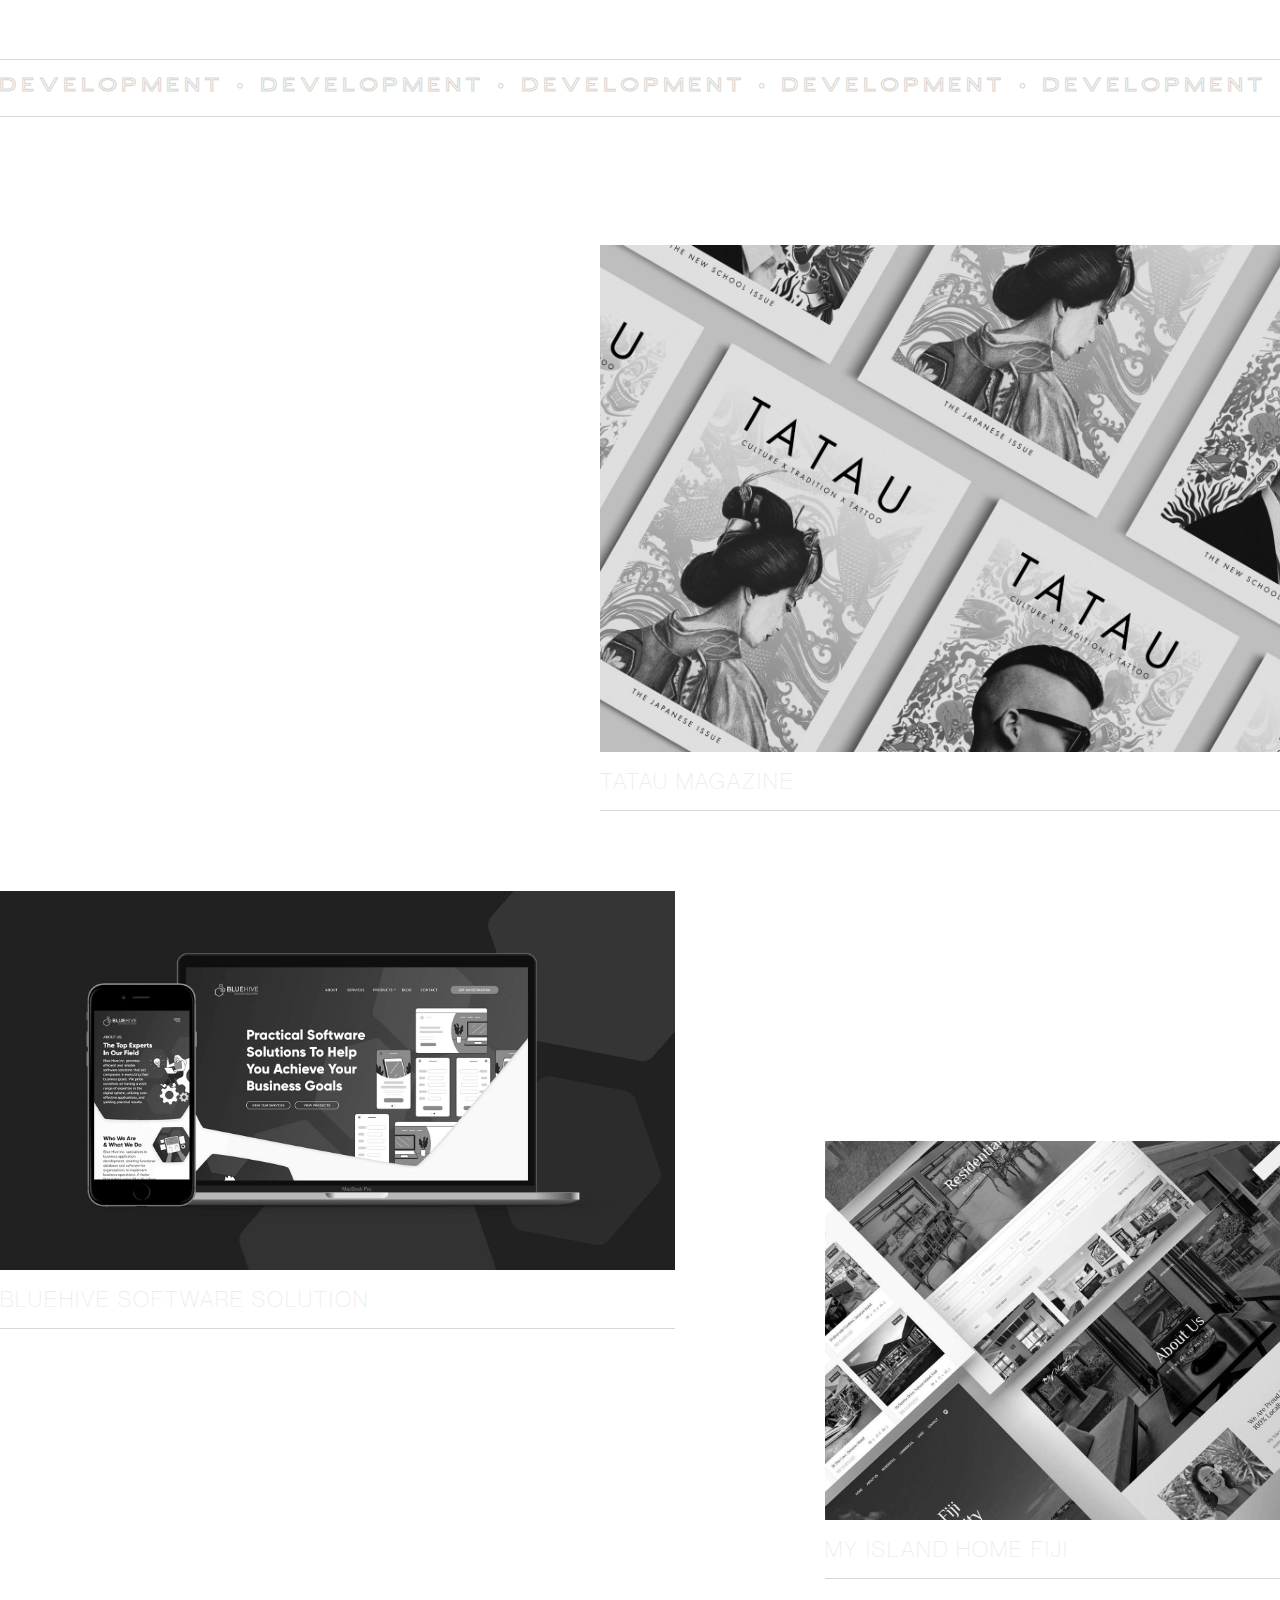
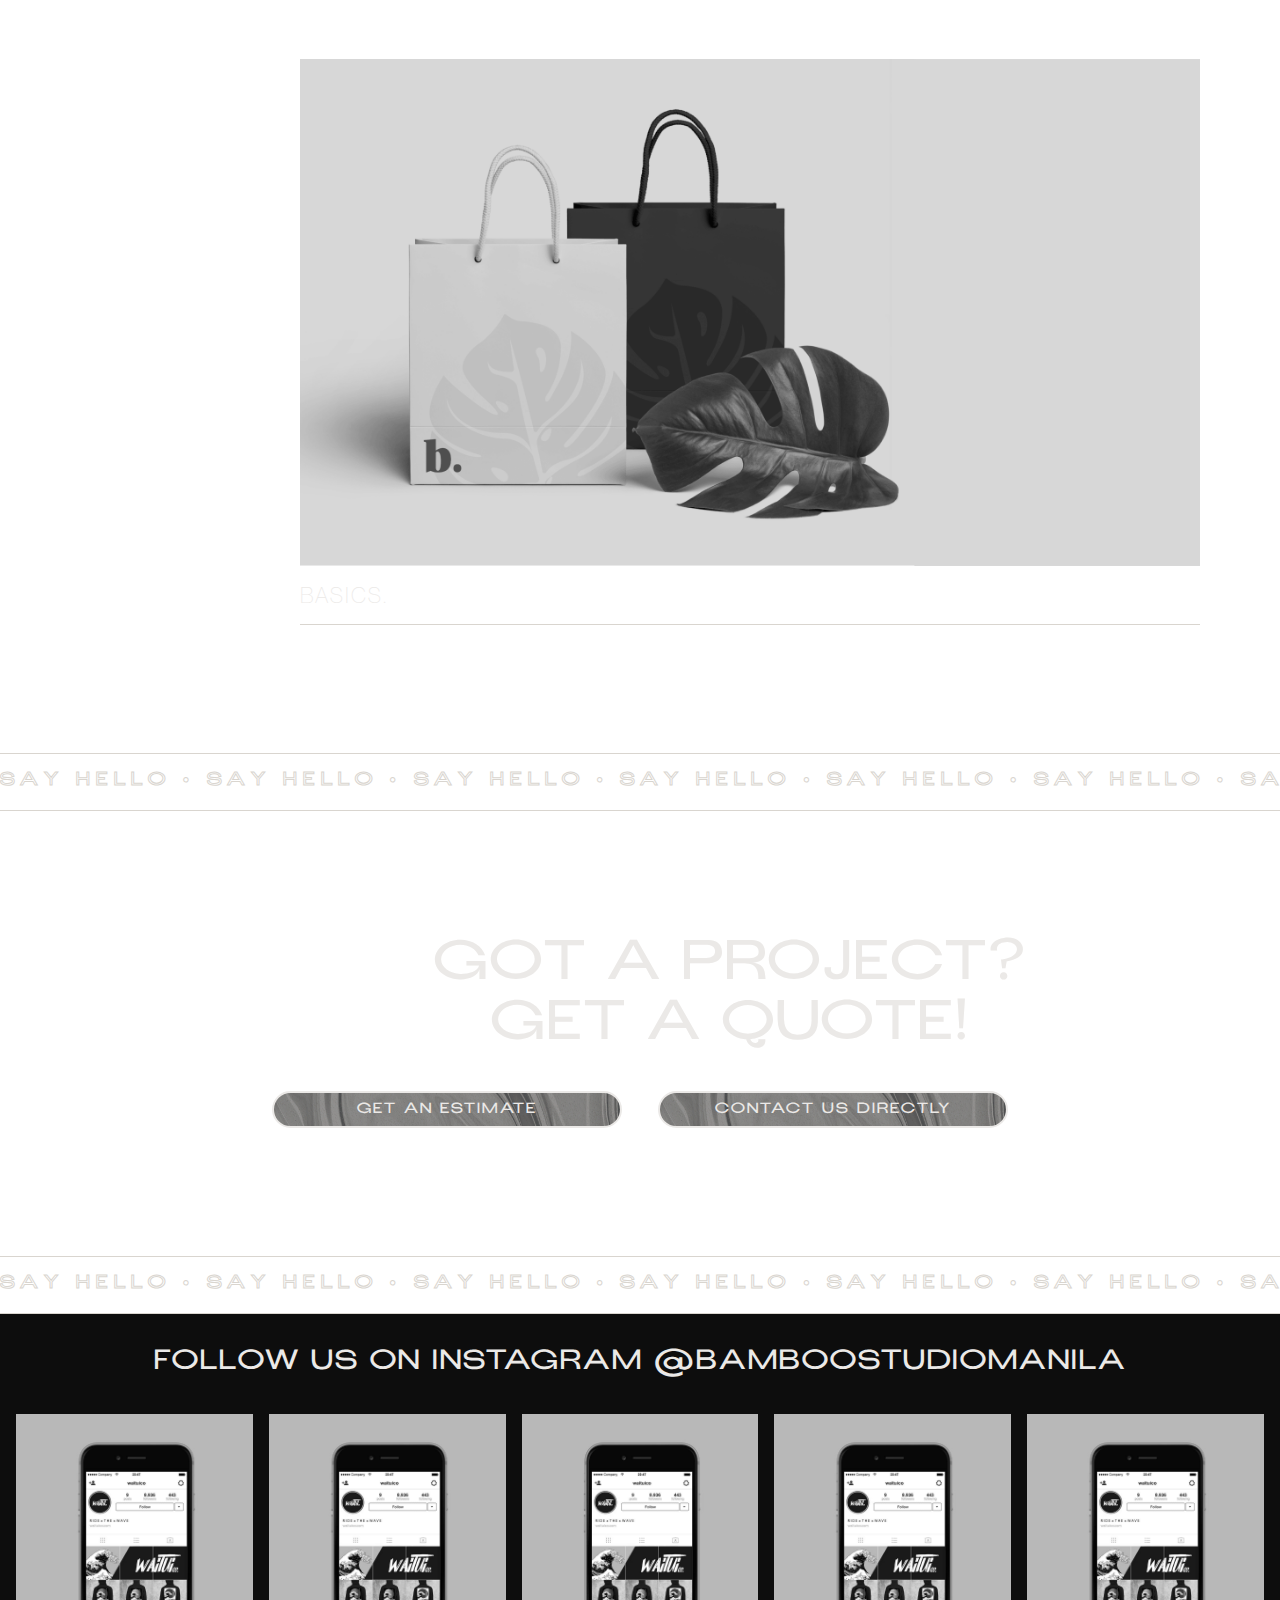
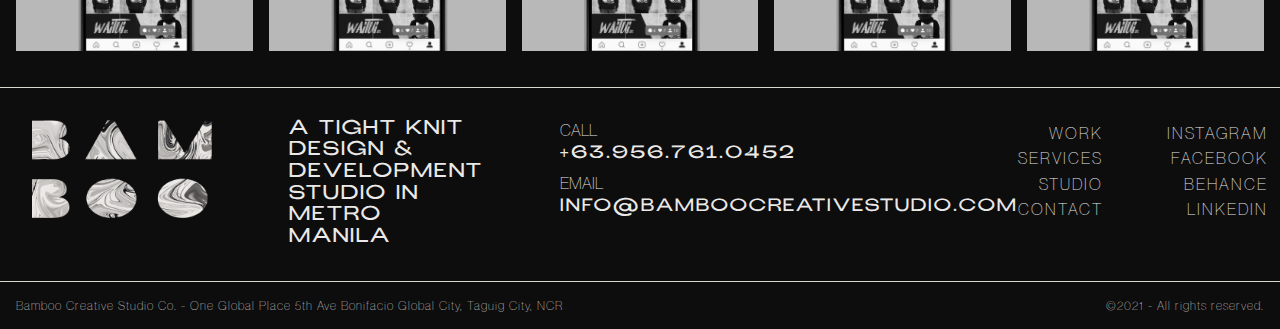
==== commit 3e1c5ff3: "build v.0.7" ====
--- a/index.html
+++ b/index.html
@@ -53,7 +53,7 @@
       </div>
     </div>
     <div class="landing home">
-      <nav>
+      <nav class="menu-down">
         <div class="container pad-1">
           <div class="nav-menu">
             <div class="nav-logo">
@@ -63,8 +63,9 @@
               <ul>
                 <li><a href="index.html">HOME</a></li>
                 <li><a href="work.html">WORK</a></li>
-                <li><a href="services.html#services">SERVICES</a></li>
                 <li><a href="studio.html">STUDIO</a></li>
+                <li><a href="studio.html#services">SERVICES</a></li>
+                
               </ul>
             </div>
             <div class="nav-contact">
@@ -75,6 +76,7 @@
       </nav>
 
       <div class="background-landing">
+        <div class="background-landing">
         <div class="video-container">
           <video autoplay muted id="Landing-video">
             <source
@@ -84,6 +86,7 @@
           </video>
         </div>
       </div>
+    </div>
     </div>
 
     <div class="services-cta home">
@@ -112,7 +115,7 @@
             Habitant morbi tristique senectus et netus et malesuada nibh
             praesent tristique..
           </p>
-          <button class="btn">SEE OUR SERVICES</button>
+          <a href="studio.html#services"><button class="btn">SEE OUR SERVICES</button></a>
         </div>
       </section>
       <div class="banner-container">
@@ -132,18 +135,18 @@
     <section class="home-projects">
       <div class="box-container">
         <div class="home-project proj1">
-          <img src="assets/img/temp/Bluehive 1.jpg" alt="" />
-          <div class="project-banner">
-            <div class="banner-title">
-              <span class="project-title">BLUEHIVE SOFTWARE SOLUTION</span>
-              <span class="banner-text"
-                >BLUEHIVE SOFTWARE SOLUTION • BLUEHIVE SOFTWARE SOLUTION •</span
-              >
-              <span class="banner-text"
-                >BLUEHIVE SOFTWARE SOLUTION • BLUEHIVE SOFTWARE SOLUTION •</span
-              >
-            </div>
-          </div>
+          <img src="assets/img/temp/tatau.jpg" alt="" />
+                      <div class="project-banner">
+                        <div class="banner-title">
+                          <span class="project-title">TATAU MAGAZINE</span>
+                          <span class="banner-text"
+                            >TATAU MAGAZINE • TATAU MAGAZINE • TATAU MAGAZINE • TATAU MAGAZINE • TATAU MAGAZINE •</span
+                          >
+                          <span class="banner-text"
+                            >TATAU MAGAZINE • TATAU MAGAZINE • TATAU MAGAZINE • TATAU MAGAZINE • TATAU MAGAZINE •</span
+                          >
+                        </div>
+                      </div>
         </div>
       </div>
 
@@ -167,40 +170,42 @@
           data-aos="fade-up"
           data-aos-duration="1000"
         >
-          <img src="assets/img/temp/Bluehive 1.jpg" alt="" />
-          <div class="project-banner">
-            <div class="banner-title">
-              <span class="project-title">BLUEHIVE SOFTWARE SOLUTION</span>
-              <span class="banner-text"
-                >BLUEHIVE SOFTWARE SOLUTION • BLUEHIVE SOFTWARE SOLUTION •</span
-              >
-              <span class="banner-text"
-                >BLUEHIVE SOFTWARE SOLUTION • BLUEHIVE SOFTWARE SOLUTION •</span
-              >
-            </div>
-          </div>
+        <img src="assets/img/temp/IslandHome.jpg" alt="" />
+        <div class="project-banner">
+          <div class="banner-title">
+            <span class="project-title">MY ISLAND HOME FIJI</span>
+            <span class="banner-text"
+              >MY ISLAND HOME FIJI • MY ISLAND HOME FIJI • MY ISLAND HOME FIJI • MY ISLAND HOME FIJI •</span
+            >
+            <span class="banner-text"
+              >MY ISLAND HOME FIJI • MY ISLAND HOME FIJI • MY ISLAND HOME FIJI • MY ISLAND HOME FIJI •</span
+            >
+          </div>
+        </div>
         </div>
       </div>
 
       <div class="box-container alt">
+        <a href="work/basics.html">
         <div
           class="home-project proj4"
           data-aos="fade-up"
           data-aos-duration="1000"
         >
-          <img src="assets/img/temp/Bluehive 1.jpg" alt="" />
-          <div class="project-banner">
-            <div class="banner-title">
-              <span class="project-title">BLUEHIVE SOFTWARE SOLUTION</span>
-              <span class="banner-text"
-                >BLUEHIVE SOFTWARE SOLUTION • BLUEHIVE SOFTWARE SOLUTION •</span
-              >
-              <span class="banner-text"
-                >BLUEHIVE SOFTWARE SOLUTION • BLUEHIVE SOFTWARE SOLUTION •</span
-              >
-            </div>
-          </div>
-        </div>
+        <img src="assets/img/temp/basics.png" alt="" />
+        <div class="project-banner">
+          <div class="banner-title">
+            <span class="project-title">BASICS.</span>
+            <span class="banner-text"
+              >BASICS. • BASICS. • BASICS. • BASICS. • BASICS. • BASICS. • • BASICS. • BASICS. • BASICS. •</span
+            >
+            <span class="banner-text"
+              >BASICS. • BASICS. • BASICS. • BASICS. • BASICS. • BASICS. • • BASICS. • BASICS. • BASICS. •</span
+            >
+          </div>
+        </div>
+        </div>
+      </a>
       </div>
     </section>
 
--- a/css/general.css
+++ b/css/general.css
@@ -36,6 +36,10 @@
 
 .box-container {
   width: 1000px;
+}
+
+.box-container.alt {
+  padding-bottom: 0;
 }
 
 .fit-content {
--- a/css/styles.css
+++ b/css/styles.css
@@ -6,14 +6,242 @@
   box-sizing: border-box;
 }
 
+@font-face {
+  font-family: KonstantGrotesk;
+  src: url(../assets/fonts/KonstantGrotesk.otf);
+}
+
+@font-face {
+  font-family: NeueMontreal;
+  src: url(../assets/fonts/NeueMontreal-Light.otf);
+}
+
+@font-face {
+  font-family: NeueMontreal-Bold;
+  src: url(../assets/fonts/NeueMontreal-Bold.otf);
+}
+
+html, body {
+  width: 100%;
+}
+
+body {
+  font-family: NeueMontreal, sans-serif;
+  background: url(../assets/img/WebsiteBackground.png);
+  position: relative;
+  overflow-x: hidden;
+  color: #EBE9E7;
+}
+
+.container {
+  padding-left: 2rem;
+  padding-right: 2rem;
+}
+
+.container-inner {
+  padding: 0 5rem;
+}
+
+.box-container {
+  width: 1000px;
+}
+
+.fit-content {
+  max-height: -webkit-fit-content !important;
+  max-height: -moz-fit-content !important;
+  max-height: fit-content !important;
+}
+
+.pad-0 {
+  padding: 0 !important;
+}
+
+.pad-1 {
+  padding-top: 1rem;
+  padding-bottom: 1rem;
+}
+
+.pad-2 {
+  padding-top: 2rem;
+  padding-bottom: 2rem;
+}
+
+.pad-t1 {
+  padding-top: 1rem;
+}
+
+.pad-t2 {
+  padding-top: 2rem;
+}
+
+.pad-t5 {
+  padding-top: 5rem;
+}
+
+.pad-b1 {
+  padding-bottom: 1rem;
+}
+
+.pad-b2 {
+  padding-bottom: 2rem;
+}
+
+.pad-b5 {
+  padding-bottom: 5rem;
+}
+
+.border-tb {
+  border-top: 1px solid #D9D5CF;
+  border-bottom: 1px solid #D9D5CF;
+}
+
+.border-t {
+  border-top: 1px solid #D9D5CF;
+}
+
+.border-b {
+  border-bottom: 1px solid #D9D5CF;
+}
+
+.relative {
+  position: relative;
+}
+
+h1, h2, h3, h4, h5, h6, .banner span {
+  font-family: KonstantGrotesk, sans-serif;
+  font-weight: normal;
+}
+
+h1, h2, h3, h4, h5, h6 {
+  letter-spacing: 2px;
+}
+
+h1, h2 {
+  font-size: 50px;
+  padding-bottom: 2rem;
+}
+
+h1.XL {
+  font-size: 72px;
+}
+
+h2.grid {
+  font-family: NeueMontreal, sans-serif;
+  font-size: 35px;
+  padding-bottom: 1rem;
+}
+
+h3 {
+  font-size: 25px;
+  padding-bottom: 2rem;
+  letter-spacing: 2px;
+}
+
+h4 {
+  font-size: 18px;
+}
+
+.filter h4 {
+  font-size: 16px;
+}
+
+h5 {
+  font-size: 16px;
+  line-height: 1.2em;
+}
+
+h6 {
+  font-size: 20px;
+  letter-spacing: 2px;
+}
+
+h6.XL {
+  font-size: 40px;
+  letter-spacing: 2px;
+}
+
+p, li {
+  font-size: 22px;
+  letter-spacing: 1px;
+}
+
+p.sm, li.sm {
+  font-size: 18px;
+}
+
+a {
+  text-decoration: none;
+  color: #EBE9E7;
+  letter-spacing: 2px;
+}
+
+nav a, footer a {
+  font-size: 16px;
+}
+
+nav a:hover, footer a:hover {
+  color: white;
+}
+
+button {
+  border: none;
+}
+
+.btn {
+  font-family: KonstantGrotesk, sans-serif;
+  color: #EBE9E7;
+  width: 350px;
+  padding: 0.5rem 0 0.4rem;
+  border-radius: 28px;
+  background: transparent;
+  border: 2px solid #EBE9E7;
+  letter-spacing: 2px;
+  background: url(../assets/img/ButtonBackground.png) no-repeat 0 50%;
+}
+
+.btn:hover {
+  color: #191C1E;
+  background: #D9D5CF;
+}
+
+.btn-filter {
+  width: 280px;
+  background: transparent;
+}
+
+.btn-filter:hover {
+  color: #EBE9E7;
+  background: url(../assets/img/ButtonBackground.png) no-repeat 0 50%;
+}
+
+.cta-btn button {
+  margin: 0 1rem;
+}
+
+section {
+  padding: 8rem 0;
+}
+
+.visible {
+  display: block !important;
+}
+
+.overflow-0 {
+  overflow: hidden;
+}
+
 nav {
   position: absolute;
   background-color: rgba(25, 28, 30, 0.6);
   width: 100%;
-  top: -4.5rem;
+  top: 0;
   left: 0;
   border-bottom: 1px solid #D9D5CF;
   z-index: 100;
+}
+
+.menu-down {
+  top: -4.5rem;
   -webkit-animation-name: menu-down;
           animation-name: menu-down;
   -webkit-animation-duration: 0.5s;
@@ -197,6 +425,10 @@
   border-bottom: 1px solid #D9D5CF;
 }
 
+.banner-container.single-project, .project-banner.single-project {
+  padding: 2rem 0;
+}
+
 .banner, .banner-title {
   position: relative;
   right: 0;
@@ -236,6 +468,10 @@
   color: transparent;
   -webkit-text-stroke-width: 1px;
   -webkit-text-stroke-color: #D9D5CF;
+}
+
+.banner span.alt {
+  font-size: 1.8vw;
 }
 
 .banner-title {
@@ -698,6 +934,15 @@
   font-family: NeueMontreal;
   color: #EBE9E7;
   background: url(../assets/img/ButtonBackground.png) no-repeat;
+  margin-top: 1rem;
+  padding-left: 1rem;
+  -webkit-transition: background 0.5s;
+  transition: background 0.5s;
+}
+
+.btn-full:hover {
+  background: #EBE9E7;
+  color: #0D0D0D;
 }
 
 .landing-work .container {
@@ -752,6 +997,181 @@
 section#projects .banner-container, section#projects .project-banner {
   padding: 1rem 0 0;
   border-bottom: none;
+}
+
+#services {
+  opacity: 0;
+}
+
+.fade-in {
+  opacity: 0;
+  -webkit-animation-name: fade-in;
+          animation-name: fade-in;
+  -webkit-animation-duration: 1s;
+          animation-duration: 1s;
+  -webkit-animation-timing-function: ease-in;
+          animation-timing-function: ease-in;
+  -webkit-animation-fill-mode: forwards;
+          animation-fill-mode: forwards;
+}
+
+.delayed {
+  -webkit-animation-delay: 0.5s;
+          animation-delay: 0.5s;
+}
+
+.landing-title-container {
+  padding-top: 3.7rem;
+  position: relative;
+}
+
+.project-background {
+  position: relative;
+  background: black;
+  height: 700px;
+}
+
+.project-background .center-cropped {
+  width: 100%;
+  height: 100%;
+  background-position: center center;
+  background-repeat: no-repeat;
+  opacity: 0.4;
+}
+
+.landing-project-title {
+  position: absolute;
+  top: 0;
+  left: 0;
+  width: 100%;
+  height: 100%;
+  display: -webkit-box;
+  display: -ms-flexbox;
+  display: flex;
+  -webkit-box-orient: vertical;
+  -webkit-box-direction: normal;
+      -ms-flex-direction: column;
+          flex-direction: column;
+  -webkit-box-pack: center;
+      -ms-flex-pack: center;
+          justify-content: center;
+  -webkit-box-align: center;
+      -ms-flex-align: center;
+          align-items: center;
+  text-align: center;
+}
+
+.project-info-container {
+  display: -ms-grid;
+  display: grid;
+  -ms-grid-columns: 50% 20% 15% 15%;
+      grid-template-columns: 50% 20% 15% 15%;
+}
+
+.project-info-container h6 {
+  padding-bottom: 1rem;
+}
+
+.project-info-container ul {
+  list-style-type: none;
+}
+
+.project-info-container li {
+  padding-bottom: 0.5rem;
+}
+
+.project-info-container p, .project-info-container li {
+  color: #D9D5CF;
+}
+
+.project-date {
+  -ms-grid-column: 3;
+      grid-column-start: 3;
+}
+
+.project-type {
+  margin-left: auto;
+}
+
+.project-media {
+  padding-top: 5rem;
+}
+
+.project-media-item {
+  background-size: cover;
+  background-position: center center;
+  background-repeat: no-repeat;
+  margin-bottom: 5rem;
+}
+
+.project-media-1 {
+  width: 100%;
+  height: 800px;
+}
+
+.project-media-2 {
+  width: 50%;
+  height: 615px;
+}
+
+.project-media-3 {
+  width: 75%;
+  height: 615px;
+  margin-left: auto;
+}
+
+.project-nav-container {
+  display: -webkit-box;
+  display: -ms-flexbox;
+  display: flex;
+  -webkit-box-orient: horizontal;
+  -webkit-box-direction: normal;
+      -ms-flex-direction: row;
+          flex-direction: row;
+  -webkit-box-pack: justify;
+      -ms-flex-pack: justify;
+          justify-content: space-between;
+}
+
+.project-nav-prev, .project-nav-next {
+  display: -webkit-box;
+  display: -ms-flexbox;
+  display: flex;
+  -webkit-box-orient: horizontal;
+  -webkit-box-direction: normal;
+      -ms-flex-direction: row;
+          flex-direction: row;
+}
+
+.project-nav-prev .section-title, .project-nav-next .section-title {
+  padding-bottom: 0.5rem;
+}
+
+.project-nav-prev span, .project-nav-next span {
+  color: #4DCDC4;
+  -ms-flex-item-align: center;
+      -ms-grid-row-align: center;
+      align-self: center;
+  font-size: 4rem;
+}
+
+.project-nav-content {
+  width: 230px;
+  width: -webkit-fit-content;
+  width: -moz-fit-content;
+  width: fit-content;
+}
+
+.project-nav-content h3 {
+  padding-bottom: 0;
+}
+
+.project-nav-prev .project-nav-content {
+  padding-left: 2rem;
+}
+
+.project-nav-next .project-nav-content {
+  padding-right: 2rem;
 }
 
 .instagram {
